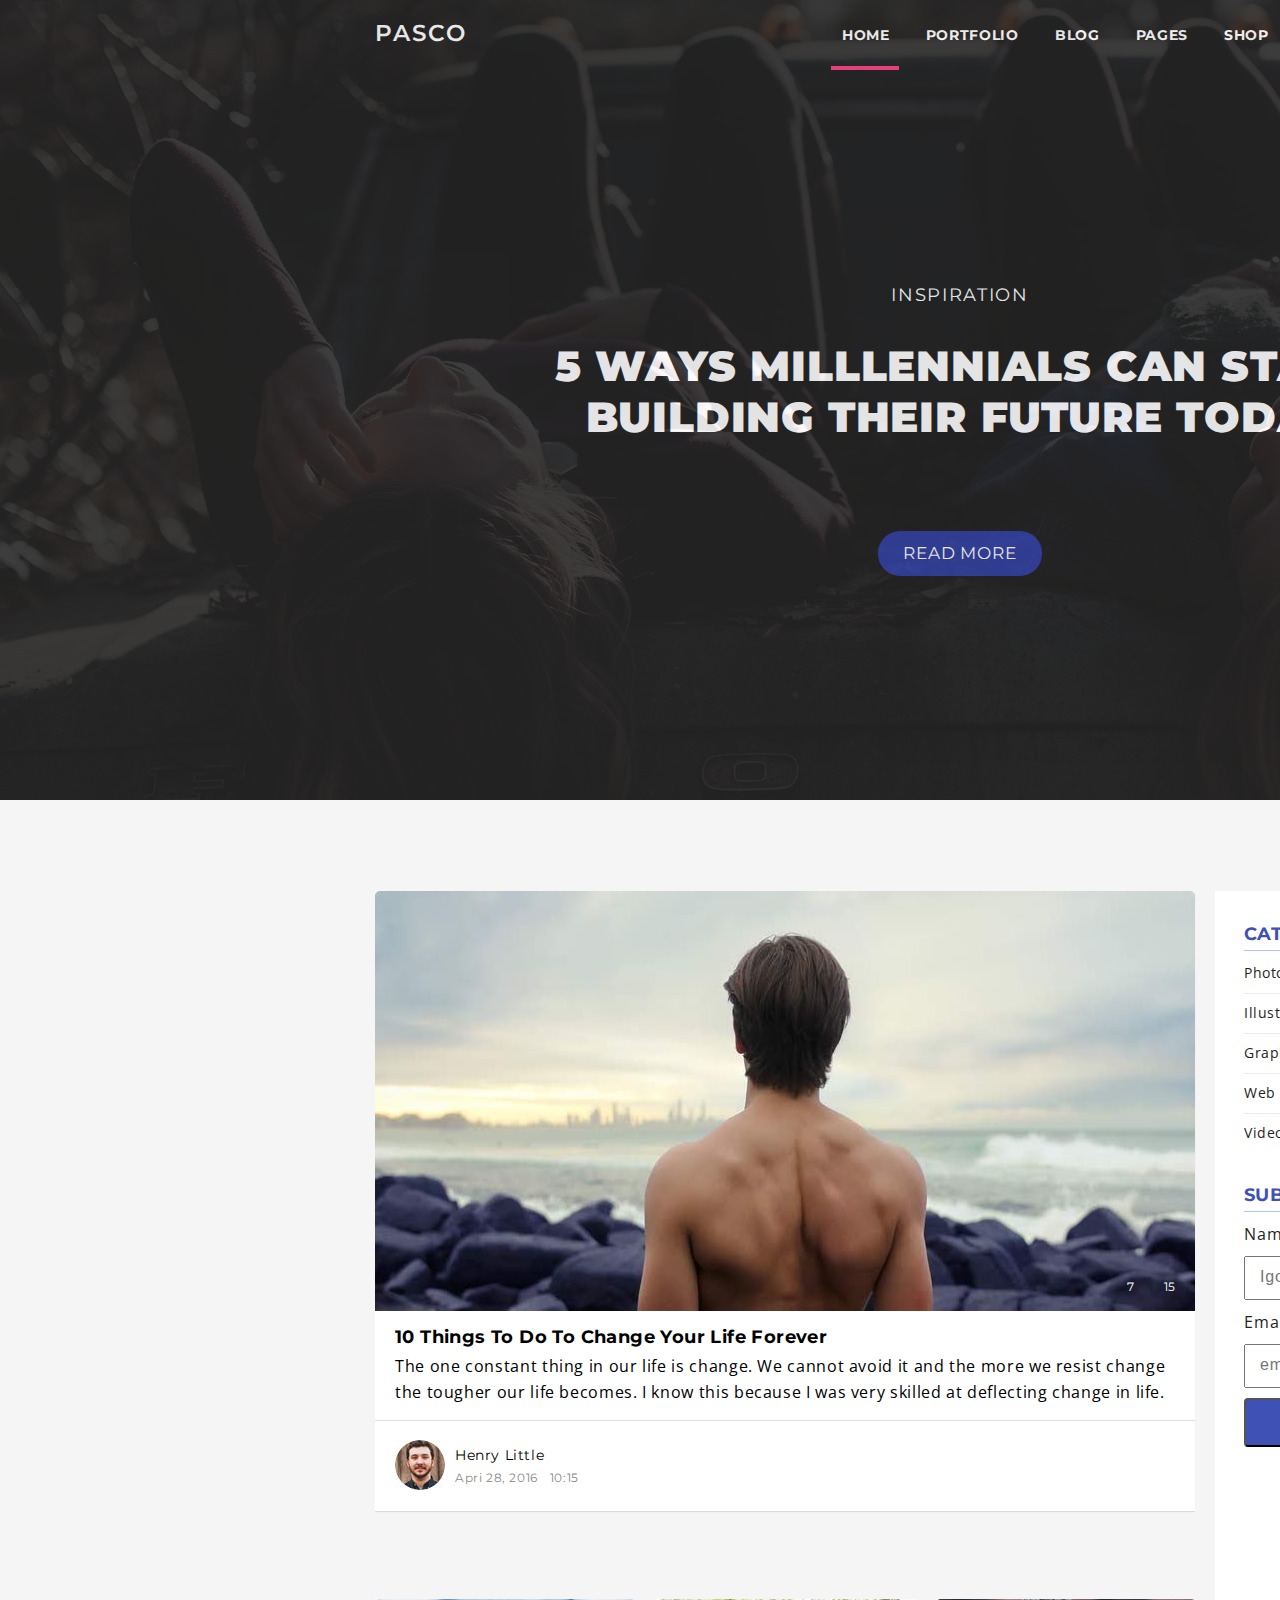
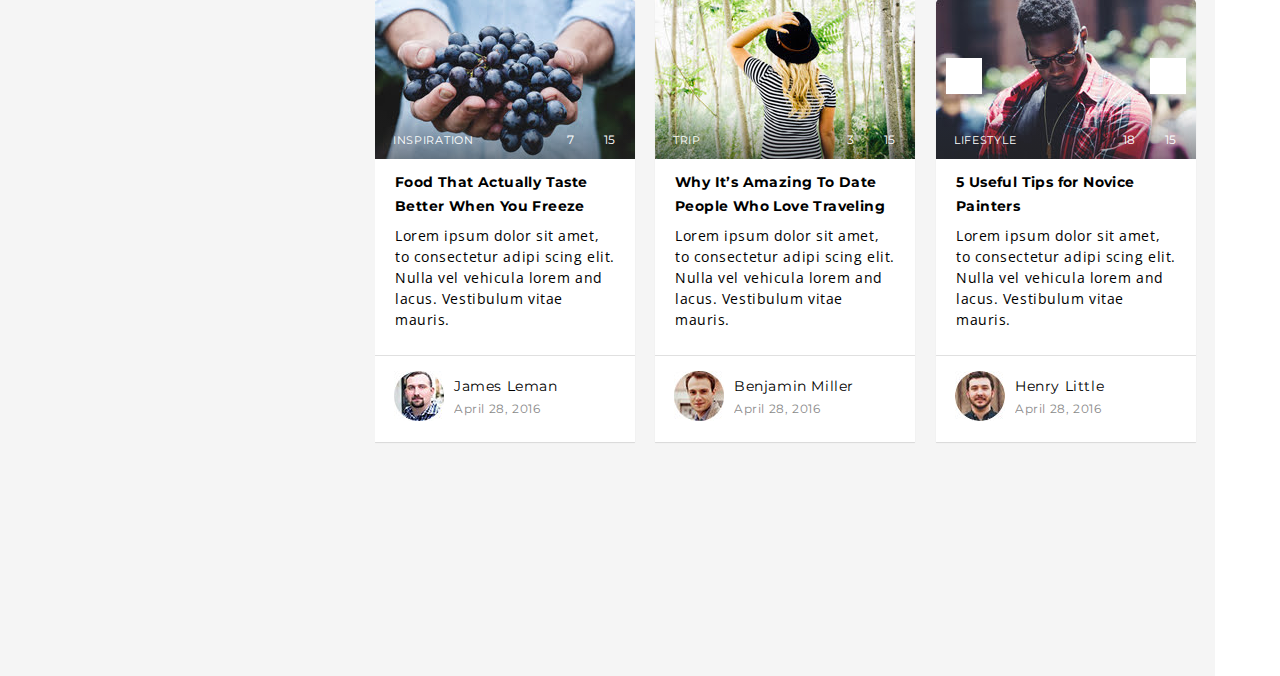
==== hw4/index.html @ 13baae3e "Finished content block and sidebar" ====
<!DOCTYPE html>
<html lang="en">
<head>
  <meta charset="utf-8">
  <title>Maket website Lectorium</title>
  <link href="https://fonts.googleapis.com/css?family=Montserrat:400,600,700,800,900|Open+Sans:400,700"
        rel="stylesheet">
  <link rel="stylesheet" href="https://use.fontawesome.com/releases/v5.5.0/css/all.css"
        integrity="sha384-B4dIYHKNBt8Bc12p+WXckhzcICo0wtJAoU8YZTY5qE0Id1GSseTk6S+L3BlXeVIU" crossorigin="anonymous">
  <link rel="stylesheet" href="reset.css">
  <link rel="stylesheet" href="style.css">
</head>
<body>
<div class="header-wrapper">
  <div class="layer">
    <div class="container">
      <header>
        <nav id="main-menu">
          <ul>
            <li class="active"><a href="#">home<i class="fas fa-angle-down"></i></a></li>
            <li><a href="#">portfolio<i class="fas fa-angle-down"></i></a></li>
            <li><a href="#">blog<i class="fas fa-angle-down"></i></a></li>
            <li><a href="#">pages<i class="fas fa-angle-down"></i></a></li>
            <li><a href="#">shop<i class="fas fa-angle-down"></i></a></li>
            <li><a href="#">components<i class="fas fa-angle-down"></i></a></li>
            <li><a href="#">features<i class="fas fa-angle-down"></i></a></li>
          </ul>
        </nav>
        <div class="logo-wrapper">
          <a href="#"><h1>pasco</h1></a>
        </div>
      </header>
      <div class="main-buner">
        <h2>inspiration</h2>
        <p>5 Ways milllennials can start building their future today</p>
        <a href="#">read more</a>
      </div>
    </div>
  </div>
</div>
<main>
  <div class="container">
    <aside class="sidebar">
      <h4 class="header-sidebar"><a href="#">categories</a></h4>
      <ul>
        <li><a href="#">Photography<span>195</span></a></li>
        <li><a href="#">Illustration<span>15</span></a></li>
        <li><a href="#">Graphic Design<span>36</span></a></li>
        <li><a href="#">Web design<span>220</span></a></li>
        <li><a href="#">Videography<span>17</span></a></li>
      </ul>
      <h4>subcribe</h4>
      <form action="#" method="POST">
        <div class="form-for-send">
          <label for="name">Name</label>
          <input id="name" type="text" value="" placeholder="Igor Ten">
        </div>
        <div class="form-for-send">
          <label for="email">Email</label>
          <input id="email" type="email" value="" placeholder="email@adress.com">
        </div>
        <div class="submit-form">
          <input type="submit" name="submit" value="subcribe">
        </div>
      </form>
    </aside>
    <div class="content">
      <section class="main-plate">
        <div class="plate">
          <figure class="plate-header">
            <img src="images/Layer_48.jpg" alt="">
            <div class="image-caption">
              <ul class="icon-list">
                <li>
                  <a href="#"><i class="far fa-comment-alt"></i>7</a>
                </li>
                <li>
                  <a href="#"><i class="far fa-heart"></i>15</a>
                </li>
              </ul>
            </div>
          </figure>
          <div class="plate-text">
            <h2>10 Things To Do To Change Your Life Forever</h2>
            <p>The one constant thing in our life is change. We cannot avoid it and the more we resist change the
              tougher
              our life becomes. I know this because I was very skilled at deflecting change in life.</p>
          </div>
          <div class="plate-footer">
            <div class="avatar">
              <img src="images/Photo.jpg" alt="Avatar">
            </div>
            <a href="#" class="more-info"><i class="fas fa-ellipsis-v"></i></a>
            <p class="name">Henry Little</p>
            <p class="info">Apri 28, 2016<span>10:15</span></p>
          </div>
        </div>
      </section>
      <section class="plate-list-section">
        <ul class="plate-list">
          <li>
            <div class="plate">
              <figure class="plate-header">
                <img src="images/Layer_53.jpg" alt="">
                <div class="layer"></div>
                <div class="image-caption">
                  <ul class="icon-list">
                    <li>
                      <a href="#"><i class="far fa-comment-alt"></i>7</a>
                    </li>
                    <li>
                      <a href="#"><i class="far fa-heart"></i>15</a>
                    </li>
                  </ul>
                  <span>inspiration</span>
                </div>
                <div class="play-button"><i class="far fa-play-circle"></i></div>
              </figure>
              <div class="plate-text">
                <h3>Food That Actually Taste
                  Better When You Freeze</h3>
                <p>Lorem ipsum dolor sit amet, to consectetur adipi scing elit. Nulla vel vehicula lorem and lacus.
                  Vestibulum vitae mauris.</p>
              </div>
              <div class="plate-footer">
                <div class="avatar">
                  <img src="images/Photo%20(1).jpg" alt="Avatar">
                </div>
                <a href="#" class="more-info"><i class="fas fa-ellipsis-v"></i></a>
                <p class="name">James Leman</p>
                <p class="info">April 28, 2016</p>
              </div>
            </div>
          </li>
          <li>
            <div class="plate">
              <figure class="plate-header">
                <img src="images/Layer_54.jpg" alt="">
                <div class="layer"></div>
                <div class="image-caption">
                  <ul class="icon-list">
                    <li>
                      <a href="#"><i class="far fa-comment-alt"></i>3</a>
                    </li>
                    <li>
                      <a href="#"><i class="far fa-heart"></i>15</a>
                    </li>
                  </ul>
                  <span>trip</span>
                </div>
              </figure>
              <div class="plate-text">
                <h3>Why It’s Amazing To Date
                  People Who Love Traveling</h3>
                <p>Lorem ipsum dolor sit amet, to consectetur adipi scing elit. Nulla vel vehicula lorem and lacus.
                  Vestibulum vitae mauris.</p>
              </div>
              <div class="plate-footer">
                <div class="avatar">
                  <img src="images/Photo%20(2).jpg" alt="Avatar">
                </div>
                <a href="#" class="more-info"><i class="fas fa-ellipsis-v"></i></a>
                <p class="name">Benjamin Miller</p>
                <p class="info">April 28, 2016</p>
              </div>
            </div>
          </li>
          <li>
            <div class="plate">
              <figure class="plate-header">
                <img src="images/Layer_55.jpg" alt="">
                <div class="layer"></div>
                <div class="image-caption">
                  <ul class="icon-list">
                    <li>
                      <a href="#"><i class="far fa-comment-alt"></i>18</a>
                    </li>
                    <li>
                      <a href="#"><i class="far fa-heart"></i>15</a>
                    </li>
                  </ul>
                  <span>lifestyle</span>
                </div>
                <div class="button left-button"><i class="fas fa-angle-left"></i></div>
                <div class="button right-button"><i class="fas fa-angle-right"></i></div>
              </figure>
              <div class="plate-text">
                <h3>5 Useful Tips for Novice
                  Painters</h3>
                <p>Lorem ipsum dolor sit amet, to consectetur adipi scing elit. Nulla vel vehicula lorem and lacus.
                  Vestibulum vitae mauris.</p>
              </div>
              <div class="plate-footer">
                <div class="avatar">
                  <img src="images/Photo.jpg" alt="Avatar">
                </div>
                <a href="#" class="more-info"><i class="fas fa-ellipsis-v"></i></a>
                <p class="name">Henry Little</p>
                <p class="info">April 28, 2016</p>
              </div>
            </div>
          </li>
        </ul>
      </section>
    </div>
  </div>
</main>
<footer>
  <div class="footer-content"></div>
</footer>
</body>
</html>
---- hw4/style.css ----
body {
  width: 1920px;
  font-family: 'Open Sans', sans-serif;
  font-size: 14px;
  background-color: #f5f5f5;
}

header {
  overflow: hidden;
}

a {
  text-decoration: none;
}

.header-wrapper {
  font-family: 'Montserrat', sans-serif;
  height: 800px;
  text-transform: uppercase;
  background-image: url("images/Layer_66.jpg");
  margin-bottom: 91px;
}

.header-wrapper .layer{
  background-color: #212121;
  opacity: 0.87;
  height: 100%;
}

.container {
  width: 1170px;
  margin: 0 auto;
}

.logo-wrapper a h1 {
  font-size: 23px;
  font-weight: 600;
  letter-spacing: 1.92px;
  color: #fff;
  margin-top: 22px;
}

#main-menu {
  float: right;
  margin-top: 28px;
}

#main-menu li {
  display: inline-block;
  margin-left: 12px;
  padding-left: 11px;
}

#main-menu a {
  color: #ffffff;
  font-family: 'Montserrat', sans-serif;
  font-weight: 700;
  letter-spacing: 0.68px;
}

#main-menu li.active,
#main-menu li:hover {
  border-bottom: 4px solid #ff4081;
  padding-bottom: 24px;
}

#main-menu li a i {
  margin-left: 9px;
}

.main-buner {
  text-transform: uppercase;
  font-family: 'Montserrat', sans-serif;
  text-align: center;
  color: #fff;
}

.main-buner h2 {
  font-size: 18px;
  font-weight: 400;
  font-variant: small-caps;
  letter-spacing: 1.7px;
  margin: 216px 0 37px;
}

.main-buner p {
  font-size: 42px;
  font-weight: 900;
  letter-spacing: 0.8px;
  width: 854px;
  padding-left: 161px;
  line-height: 51px;
}

.main-buner a {
  display: inline-block;
  color: #ffffff;
  font-size: 17px;
  letter-spacing: 0.9px;
  font-variant: small-caps;
  border-radius: 22px;
  background-color: #303f9f;
  padding: 14px 25px;
  margin-top: 88px;
}

.plate {
  background-color: #fff;
  box-shadow: 0 1px 1px rgba(0, 0, 0, 0.12);
  margin-bottom: 88px;
  border-radius: 4px 4px 0 0;
}

.content {
  margin-right: 350px;
}

.sidebar {
  float: right;
  background-color: #fff;
  width: 271px;
  height: 1317px;
  padding: 34px 30px 34px 29px;
  letter-spacing: 0.4px;
}

.sidebar h4 {
  font-family: 'Montserrat', sans-serif;
  font-size: 18.1px;
  font-weight: 700;
  letter-spacing: 0.35px;
  text-transform: uppercase;
  padding-bottom: 7px;
  color: #3f51b5;
  border-bottom: 1px solid #aec3ff;
}

.sidebar .header-sidebar a {
  color: #3f51b5;
}

.sidebar ul {
  margin-top: 3px;
  margin-bottom: 33px;
}

.sidebar span {
  font-weight: 700;
  line-height: 40px;
  letter-spacing: 0.56px;
  float: right;
}

.sidebar a {
  color: #000;
}

.sidebar li {
  opacity: 0.87;
  letter-spacing: 0.56px;
  line-height: 40px;
  overflow: hidden;
  border-bottom: 1px solid #ebeae9;
  margin-top: -1px;
}

.sidebar li:last-child{
  border-bottom: none;
}

.form-for-send label {
  display: block;
  font-size: 16px;
  letter-spacing: 0.8px;
  opacity: 0.87;
  margin: 14px 0;
}

.form-for-send input {
  font-size: 16px;
  letter-spacing: 0.8px;
  padding: 10px 86px 12px 14px;
}

.submit-form input {
  font-family: 'Montserrat', sans-serif;
  text-transform: uppercase;
  font-size: 16px;
  letter-spacing: 1.2px;
  background-color: #3f51b5;
  padding: 13px 84px 13px 89px;
  margin-top: 10px;
  border-radius: 4px;
  color: #fff;
}

main .container {
  overflow: hidden;
}

.plate-header {
  position: relative;
}
.plate-list .plate-header {
  height: 160px;
}

.plate-header .layer{
  opacity: 0.45;
  position: absolute;
  top: 0;
  left: 0;
  width: 100%;
  height: 100%;
  background: -moz-linear-gradient(top, rgba(33,33,33,0) 45%, rgba(33,33,33,0) 52%, rgba(33,33,33,0) 70%, rgba(33,33,33,1) 100%);
  background: -webkit-linear-gradient(top, rgba(33,33,33,0) 45%,rgba(33,33,33,0) 52%,rgba(33,33,33,0) 70%,rgba(33,33,33,1) 100%);
  background: linear-gradient(to bottom, rgba(33,33,33,0) 45%,rgba(33,33,33,0) 52%,rgba(33,33,33,0) 70%,rgba(33,33,33,1) 100%);
  filter: progid:DXImageTransform.Microsoft.gradient( startColorstr='#00212121', endColorstr='#212121',GradientType=0 );
}

.plate-header img {
  width: 100%;
  height: auto;
}

.plate-text {
  padding: 15px 20px;
  border-bottom: 1px solid #e0e0e0;
}

.plate-text h2 {
  font-family: 'Montserrat', sans-serif;
  font-size: 18px;
  font-weight: 700;
  letter-spacing: 0.4px;
  margin-bottom: 7px;
}

.plate-text p {
  font-size: 16px;
  line-height: 26px;
  letter-spacing: 0.64px;
}

.plate-footer {
  font-family: 'Montserrat', sans-serif;
  overflow: hidden;
  padding: 19px 20px 21px;
}

.plate-footer .avatar {
  width: 50px;
  height: 50px;
  border-radius: 50%;
  float: left;
  padding-right: 10px;
}

.plate-footer .name {
  font-size: 14px;
  letter-spacing: 0.6px;
  margin-bottom: 10px;
  margin-top: 8px;
}

.plate-footer .info {
  font-size: 12px;
  letter-spacing: 0.6px;
  color: #212121;
  opacity: 0.54;
}

.plate-footer span {
  margin-left: 12px;
}

.plate-footer .more-info {
  float: right;
  font-size: 18px;
  margin-top: 15px;
  color: #212121;
}

.plate-list .plate-footer .more-info {
  margin-top: 25px;
}
.plate-list {
  margin: 0 -8px;
}

.plate-list > li{
  display: inline-block;
  width: 260px;
  margin: 0 8px;
}
.plate-list li:last-child {
  margin-left: 9px;
  margin-right: 7px;
}

.plate-text h3 {
  font-family: 'Montserrat', sans-serif;
  font-size: 14px;
  font-weight: 700;
  letter-spacing: 0.4px;
  line-height: 24px;
  margin-bottom: 7px;
}

.plate-list .plate-text p {
  font-size: 14px;
  line-height: 21px;
  letter-spacing: 0.56px;
}

.plate-list .plate-text {
  padding-top: 11px;
  padding-bottom: 25px;
}

.plate-list .plate-footer {
  padding: 15px 19px 21px;
}

.play-button {
  top: 50%;
  left: 50%;
  position: absolute;
  color: #fff;
  font-size: 42px;
  font-weight: 400;
  margin: -21px -21px;
}

.plate-header .button {
  position: absolute;
  width: 36px;
  height: 36px;
  font-size: 19px;
  text-align: center;
  line-height: 36px;
  color: #3f51b5;
  background-color: #fff;
  cursor: pointer;
}

.plate-header .left-button {
  top: 59px;
  left: 10px;
}

.plate-header .right-button {
  top: 59px;
  right: 10px;
}

.plate-header .image-caption {
  position: absolute;
  bottom: 0;
  left: 0;
  width: 100%;
}
.plate-header .image-caption a{
  color: #fff;
}

.plate-header .image-caption li {
  display: inline-block;
  margin-left: 19px;
}

.plate-header .icon-list {
  float: right;
  margin-bottom: 20px;
  margin-right: 20px;
}

.plate-header .icon-list a {
  font-size: 12px;
  font-family: 'Montserrat', sans-serif;
}

.plate-header .icon-list a i {
  font-size: 14px;
  margin-right: 7px;
}

.plate-list .plate-header .icon-list {
  margin-bottom: 13px;
  margin-right: 13px;
}

.plate-header .image-caption span {
  text-transform: uppercase;
  font-family: 'Montserrat', sans-serif;
  font-size: 11px;
  letter-spacing: 0.7px;
  color: #fff;
  margin-left: 18px;

}
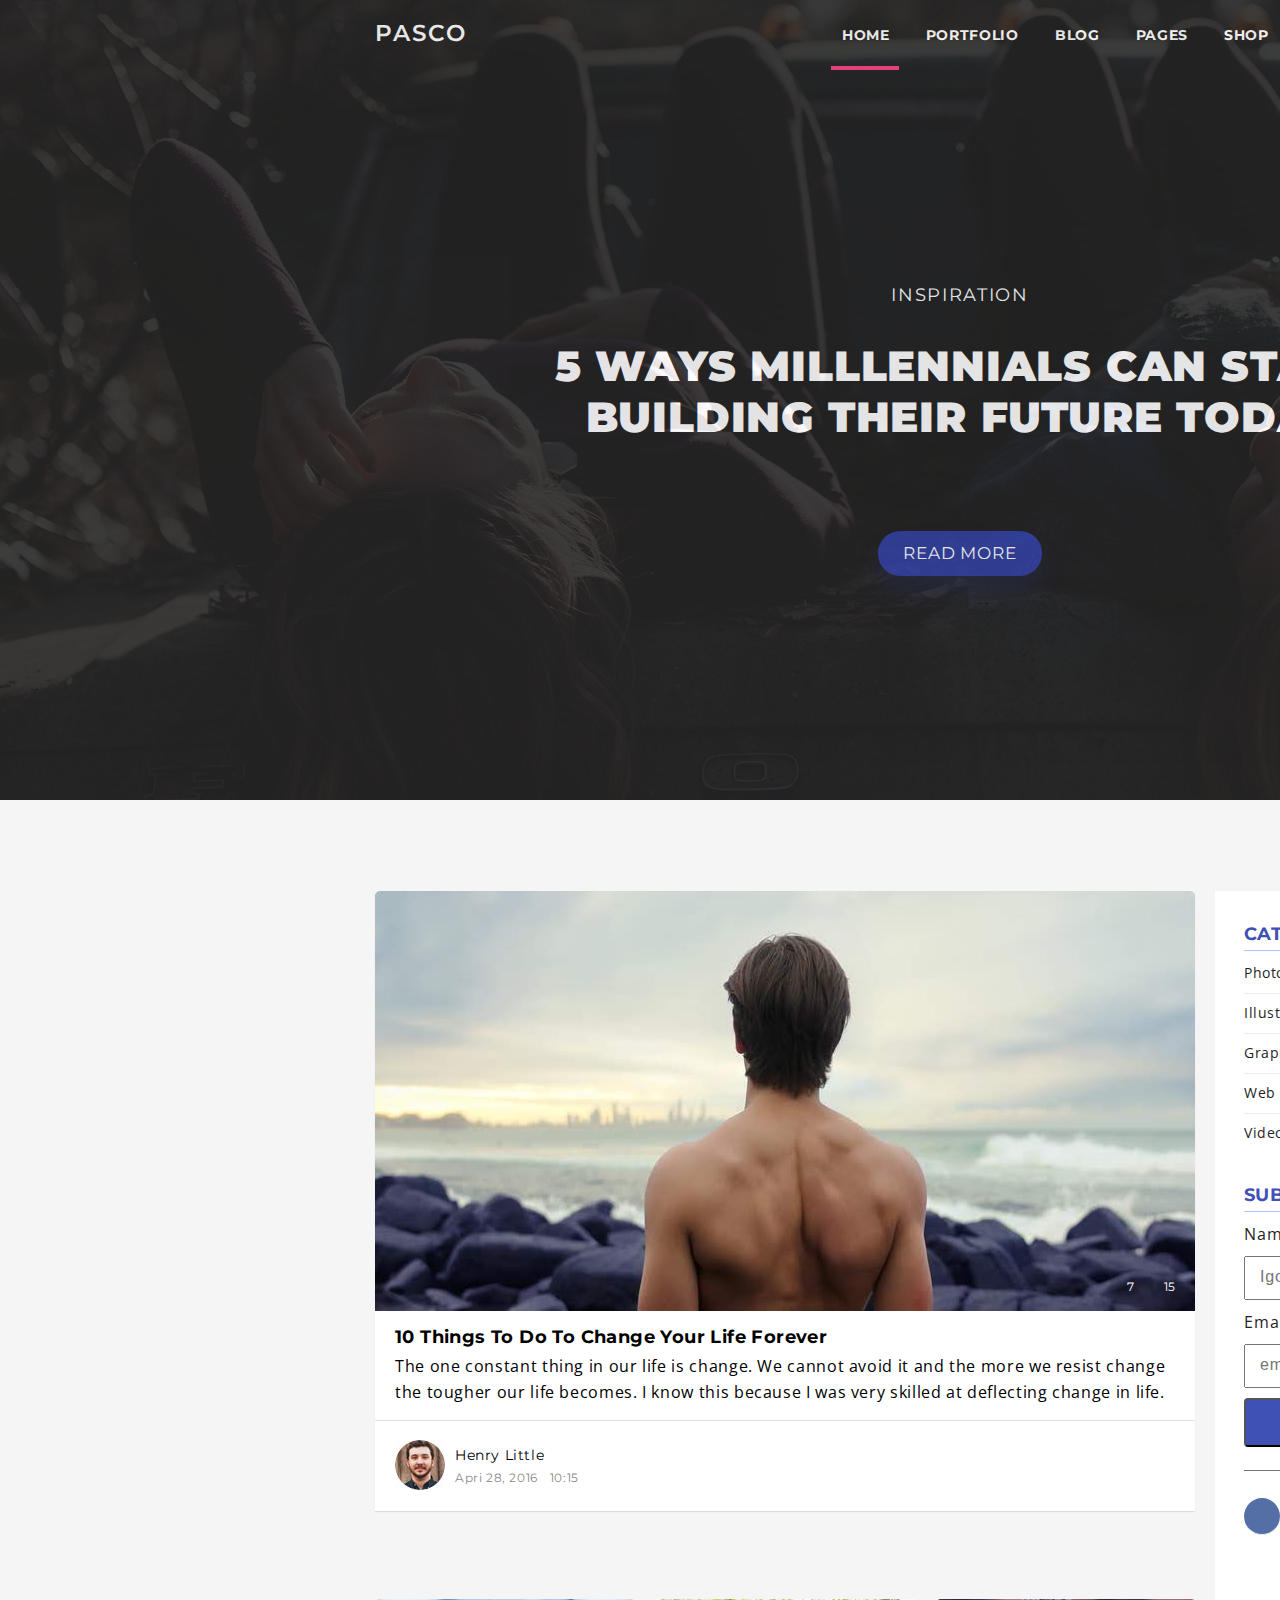
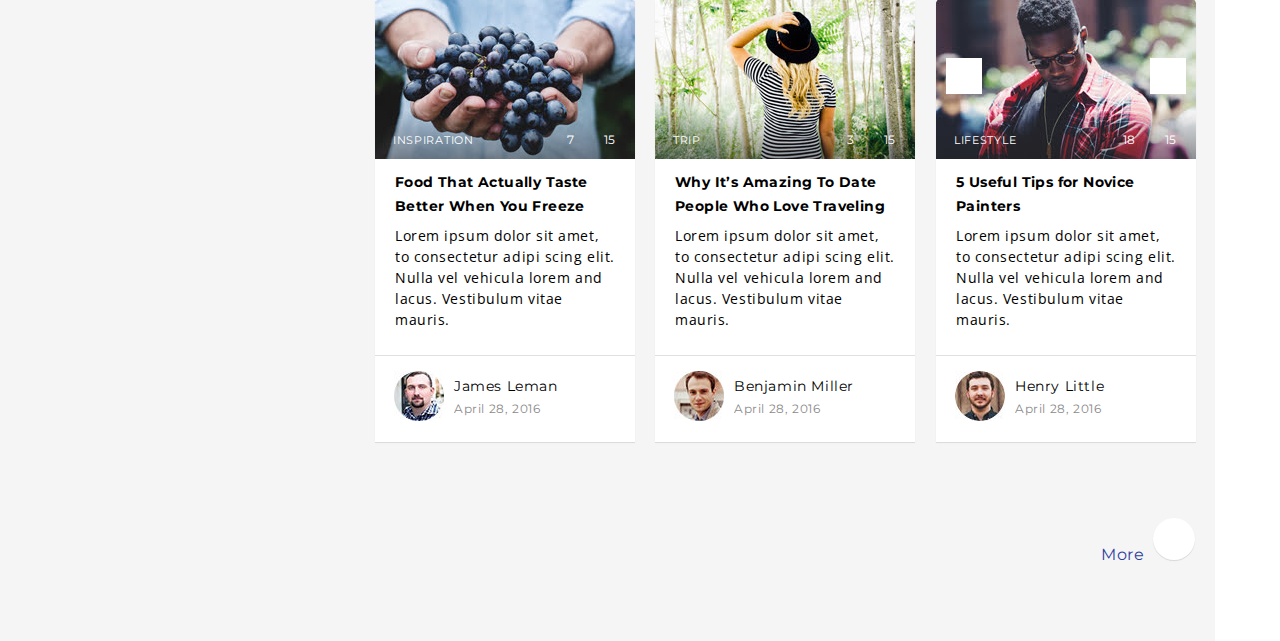
==== commit 03b034c8: "Fixed and completed main-menu and sidebar" ====
--- a/hw4/index.html
+++ b/hw4/index.html
@@ -14,7 +14,7 @@
 <div class="header-wrapper">
   <div class="layer">
     <div class="container">
-      <header>
+      <header class="clearfix">
         <nav id="main-menu">
           <ul>
             <li class="active"><a href="#">home<i class="fas fa-angle-down"></i></a></li>
@@ -31,9 +31,9 @@
         </div>
       </header>
       <div class="main-buner">
-        <h2>inspiration</h2>
-        <p>5 Ways milllennials can start building their future today</p>
-        <a href="#">read more</a>
+        <p>inspiration</p>
+        <h2>5 Ways milllennials can start building their future today</h2>
+        <a class="send-button" href="#">read more</a>
       </div>
     </div>
   </div>
@@ -42,14 +42,14 @@
   <div class="container">
     <aside class="sidebar">
       <h4 class="header-sidebar"><a href="#">categories</a></h4>
-      <ul>
+      <ul class="category-list">
         <li><a href="#">Photography<span>195</span></a></li>
         <li><a href="#">Illustration<span>15</span></a></li>
         <li><a href="#">Graphic Design<span>36</span></a></li>
         <li><a href="#">Web design<span>220</span></a></li>
         <li><a href="#">Videography<span>17</span></a></li>
       </ul>
-      <h4>subcribe</h4>
+      <h4>subscribe</h4>
       <form action="#" method="POST">
         <div class="form-for-send">
           <label for="name">Name</label>
@@ -60,12 +60,23 @@
           <input id="email" type="email" value="" placeholder="email@adress.com">
         </div>
         <div class="submit-form">
-          <input type="submit" name="submit" value="subcribe">
+          <input type="submit" name="submit" value="subscribe">
+          <div class="underline-submit"><span>or</span></div>
         </div>
       </form>
+      <div class="social-network">
+        <ul>
+          <li class="facebook"><a href="#"><i class="fab fa-facebook-f"></i></a></li>
+          <li class="twitter"><a href="#"><i class="fab fa-twitter"></i></a></li>
+          <li class="vk"><a href="#"><i class="fab fa-vk"></i></a></li>
+          <li class="pinterest"><a href="#"><i class="fab fa-pinterest-p"></i></a></li>
+          <li class="tumblr"><a href="#"><i class="fab fa-tumblr"></i></a></li>
+          <li class="dribbble"><a href="#"><i class="fab fa-dribbble"></i></a></li>
+        </ul>
+      </div>
     </aside>
     <div class="content">
-      <section class="main-plate">
+      <article class="main-plate">
         <div class="plate">
           <figure class="plate-header">
             <img src="images/Layer_48.jpg" alt="">
@@ -86,7 +97,7 @@
               tougher
               our life becomes. I know this because I was very skilled at deflecting change in life.</p>
           </div>
-          <div class="plate-footer">
+          <div class="plate-footer clearfix">
             <div class="avatar">
               <img src="images/Photo.jpg" alt="Avatar">
             </div>
@@ -95,8 +106,8 @@
             <p class="info">Apri 28, 2016<span>10:15</span></p>
           </div>
         </div>
-      </section>
-      <section class="plate-list-section">
+      </article>
+      <article class="plate-list-section">
         <ul class="plate-list">
           <li>
             <div class="plate">
@@ -122,7 +133,7 @@
                 <p>Lorem ipsum dolor sit amet, to consectetur adipi scing elit. Nulla vel vehicula lorem and lacus.
                   Vestibulum vitae mauris.</p>
               </div>
-              <div class="plate-footer">
+              <div class="plate-footer clearfix">
                 <div class="avatar">
                   <img src="images/Photo%20(1).jpg" alt="Avatar">
                 </div>
@@ -155,7 +166,7 @@
                 <p>Lorem ipsum dolor sit amet, to consectetur adipi scing elit. Nulla vel vehicula lorem and lacus.
                   Vestibulum vitae mauris.</p>
               </div>
-              <div class="plate-footer">
+              <div class="plate-footer clearfix">
                 <div class="avatar">
                   <img src="images/Photo%20(2).jpg" alt="Avatar">
                 </div>
@@ -190,7 +201,7 @@
                 <p>Lorem ipsum dolor sit amet, to consectetur adipi scing elit. Nulla vel vehicula lorem and lacus.
                   Vestibulum vitae mauris.</p>
               </div>
-              <div class="plate-footer">
+              <div class="plate-footer clearfix">
                 <div class="avatar">
                   <img src="images/Photo.jpg" alt="Avatar">
                 </div>
@@ -201,7 +212,10 @@
             </div>
           </li>
         </ul>
-      </section>
+      </article>
+      <div class="more-button">
+        <a href="#">More<span class="icon"><i class="fas fa-arrow-right"></i></span></a>
+      </div>
     </div>
   </div>
 </main>
--- a/hw4/style.css
+++ b/hw4/style.css
@@ -5,7 +5,7 @@
   background-color: #f5f5f5;
 }
 
-header {
+.clearfix {
   overflow: hidden;
 }
 
@@ -13,11 +13,13 @@
   text-decoration: none;
 }
 
+                          /*Header*/
+
 .header-wrapper {
   font-family: 'Montserrat', sans-serif;
   height: 800px;
   text-transform: uppercase;
-  background-image: url("images/Layer_66.jpg");
+  background-image: url("images/bc2.jpg");
   margin-bottom: 91px;
 }
 
@@ -30,6 +32,7 @@
 .container {
   width: 1170px;
   margin: 0 auto;
+  position: relative;
 }
 
 .logo-wrapper a h1 {
@@ -75,7 +78,7 @@
   color: #fff;
 }
 
-.main-buner h2 {
+.main-buner p {
   font-size: 18px;
   font-weight: 400;
   font-variant: small-caps;
@@ -83,7 +86,7 @@
   margin: 216px 0 37px;
 }
 
-.main-buner p {
+.main-buner h2 {
   font-size: 42px;
   font-weight: 900;
   letter-spacing: 0.8px;
@@ -92,7 +95,7 @@
   line-height: 51px;
 }
 
-.main-buner a {
+.main-buner .send-button {
   display: inline-block;
   color: #ffffff;
   font-size: 17px;
@@ -102,12 +105,14 @@
   background-color: #303f9f;
   padding: 14px 25px;
   margin-top: 88px;
-}
+  box-shadow: 0 17px 24px rgba(48, 63, 159, 0.2);
+}
+                                                  /*End header*/
+                                                    /*Main*/
 
 .plate {
   background-color: #fff;
   box-shadow: 0 1px 1px rgba(0, 0, 0, 0.12);
-  margin-bottom: 88px;
   border-radius: 4px 4px 0 0;
 }
 
@@ -115,92 +120,18 @@
   margin-right: 350px;
 }
 
-.sidebar {
-  float: right;
-  background-color: #fff;
-  width: 271px;
-  height: 1317px;
-  padding: 34px 30px 34px 29px;
-  letter-spacing: 0.4px;
-}
-
-.sidebar h4 {
-  font-family: 'Montserrat', sans-serif;
-  font-size: 18.1px;
-  font-weight: 700;
-  letter-spacing: 0.35px;
-  text-transform: uppercase;
-  padding-bottom: 7px;
-  color: #3f51b5;
-  border-bottom: 1px solid #aec3ff;
-}
-
-.sidebar .header-sidebar a {
-  color: #3f51b5;
-}
-
-.sidebar ul {
-  margin-top: 3px;
-  margin-bottom: 33px;
-}
-
-.sidebar span {
-  font-weight: 700;
-  line-height: 40px;
-  letter-spacing: 0.56px;
-  float: right;
-}
-
-.sidebar a {
-  color: #000;
-}
-
-.sidebar li {
-  opacity: 0.87;
-  letter-spacing: 0.56px;
-  line-height: 40px;
-  overflow: hidden;
-  border-bottom: 1px solid #ebeae9;
-  margin-top: -1px;
-}
-
-.sidebar li:last-child{
-  border-bottom: none;
-}
-
-.form-for-send label {
-  display: block;
-  font-size: 16px;
-  letter-spacing: 0.8px;
-  opacity: 0.87;
-  margin: 14px 0;
-}
-
-.form-for-send input {
-  font-size: 16px;
-  letter-spacing: 0.8px;
-  padding: 10px 86px 12px 14px;
-}
-
-.submit-form input {
-  font-family: 'Montserrat', sans-serif;
-  text-transform: uppercase;
-  font-size: 16px;
-  letter-spacing: 1.2px;
-  background-color: #3f51b5;
-  padding: 13px 84px 13px 89px;
-  margin-top: 10px;
-  border-radius: 4px;
-  color: #fff;
-}
-
-main .container {
-  overflow: hidden;
+.main-plate {
+  margin-bottom: 88px;
 }
 
 .plate-header {
   position: relative;
 }
+
+.plate-list-section {
+  margin-bottom: 74px;
+}
+
 .plate-list .plate-header {
   height: 160px;
 }
@@ -244,7 +175,6 @@
 
 .plate-footer {
   font-family: 'Montserrat', sans-serif;
-  overflow: hidden;
   padding: 19px 20px 21px;
 }
 
@@ -397,5 +327,184 @@
   letter-spacing: 0.7px;
   color: #fff;
   margin-left: 18px;
-
-}
+}
+
+.content .more-button {
+  text-align: right;
+}
+
+.content .more-button a {
+  color: #303f9f;
+  font-family: 'Montserrat', sans-serif;
+  font-size: 16px;
+  line-height: 36px;
+  letter-spacing: 0.8px;
+}
+
+.content .more-button .icon {
+  display: inline-block;
+  text-align: center;
+  line-height: 43px;
+  background-color: #fff;
+  box-shadow: 0 1px 1px rgba(0, 0, 0, 0.12);
+  border-radius: 50%;
+  width: 42px;
+  height: 42px;
+  margin-left: 8px;
+}
+                                                   /*End main-menu*/
+                                                   /*Sidebar*/
+.sidebar {
+  float: right;
+  background-color: #fff;
+  width: 271px;
+  position: absolute;
+  top: 0;
+  right: 0;
+  height: 100%;
+  padding: 34px 30px 34px 29px;
+  letter-spacing: 0.4px;
+}
+
+.sidebar h4 {
+  font-family: 'Montserrat', sans-serif;
+  font-size: 18.1px;
+  font-weight: 700;
+  letter-spacing: 0.35px;
+  text-transform: uppercase;
+  padding-bottom: 7px;
+  color: #3f51b5;
+  border-bottom: 1px solid #aec3ff;
+}
+
+.sidebar .header-sidebar a {
+  color: #3f51b5;
+}
+
+.sidebar ul {
+  margin-top: 3px;
+  margin-bottom: 33px;
+}
+
+.sidebar .category-list span {
+  font-weight: 700;
+  line-height: 40px;
+  letter-spacing: 0.56px;
+  float: right;
+}
+
+.sidebar a {
+  color: #000;
+}
+
+.sidebar li {
+  opacity: 0.87;
+  letter-spacing: 0.56px;
+  line-height: 40px;
+  overflow: auto;
+  border-bottom: 1px solid #ebeae9;
+  margin-top: -1px;
+}
+
+.sidebar li:last-child{
+  border-bottom: none;
+}
+
+.form-for-send label {
+  display: block;
+  font-size: 16px;
+  letter-spacing: 0.8px;
+  opacity: 0.87;
+  margin: 14px 0;
+}
+
+.form-for-send input {
+  font-size: 16px;
+  letter-spacing: 0.8px;
+  padding: 10px 86px 12px 14px;
+}
+
+.submit-form input {
+  font-family: 'Montserrat', sans-serif;
+  text-transform: uppercase;
+  font-size: 16px;
+  letter-spacing: 1.2px;
+  background-color: #3f51b5;
+  padding: 13px 75px 13px 89px;
+  margin-top: 10px;
+  border-radius: 4px;
+  color: #fff;
+}
+
+.submit-form .underline-submit {
+  border-bottom: 1px solid #757575;
+  padding-top: 23px;
+  position: relative;
+}
+
+.submit-form .underline-submit span {
+  position: absolute;
+  top: 12px;
+  right: 122px;
+  font-size: 16px;
+  letter-spacing: 0.8px;
+  background-color: #fff;
+  padding: 2px 4px;
+}
+
+.sidebar .social-network ul {
+  margin-top: 28px;
+}
+
+.sidebar .social-network li {
+  display: inline-block;
+  border-radius: 50%;
+  width: 36px;
+  height: 36px;
+  margin-right: 6px;
+  text-align: center;
+  line-height: 35px;
+}
+
+.sidebar .social-network .facebook {
+  background-color: #3b5999;
+}
+
+.sidebar .social-network .twitter {
+  background-color: #55acee;
+}
+
+.sidebar .social-network .vk {
+  background-color: #4c75a3;
+}
+
+.sidebar .social-network .pinterest {
+  background-color: #ff2e56;
+}
+
+
+.sidebar .social-network .tumblr {
+  background-color: #34465d;
+}
+
+.sidebar .social-network .dribbble {
+  background-color: #ea4c89;
+}
+
+.sidebar .social-network li:last-child {
+  margin-right: 0;
+}
+
+.sidebar .social-network li a {
+  color: #fff;
+  display: block;
+  height: 100%;
+}
+
+.sidebar .social-network li a i {
+  font-size: 16px;
+}
+                                          /*End sidebar*/
+                                            /*Fotter*/
+
+
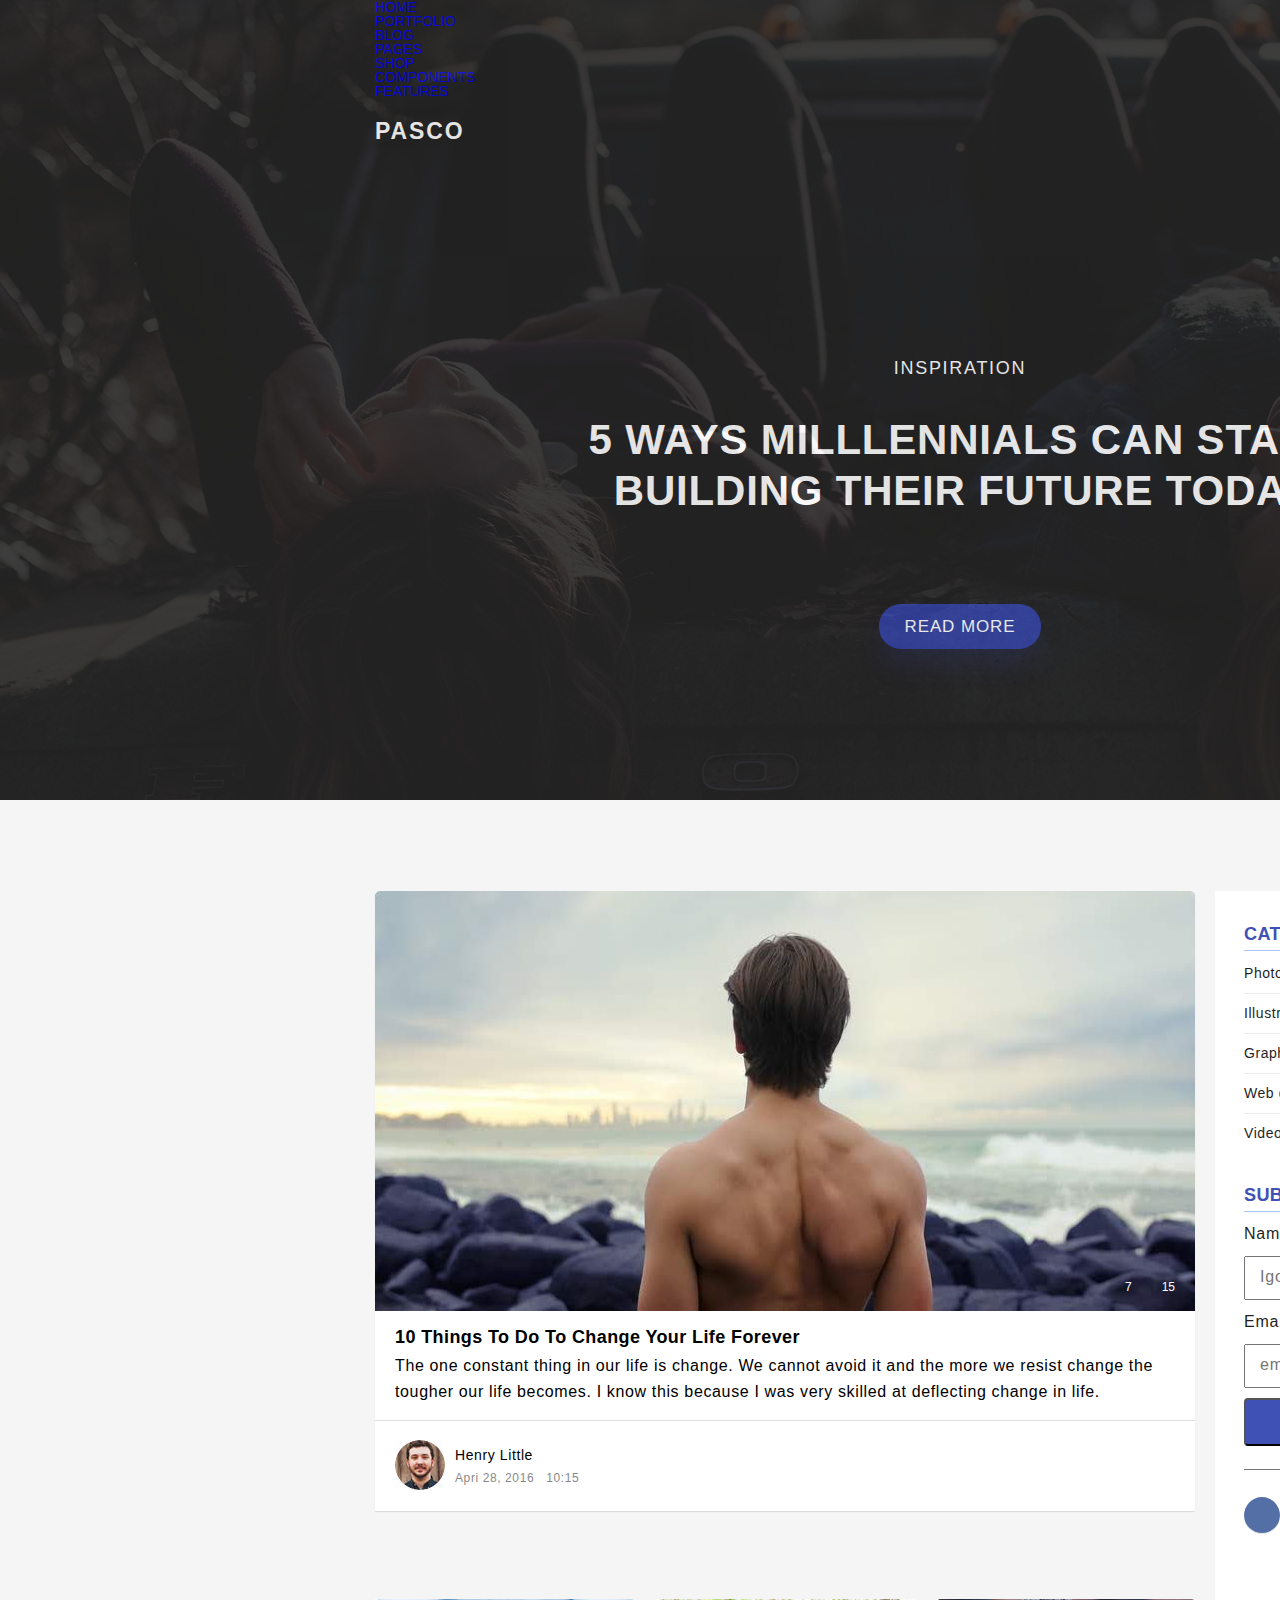
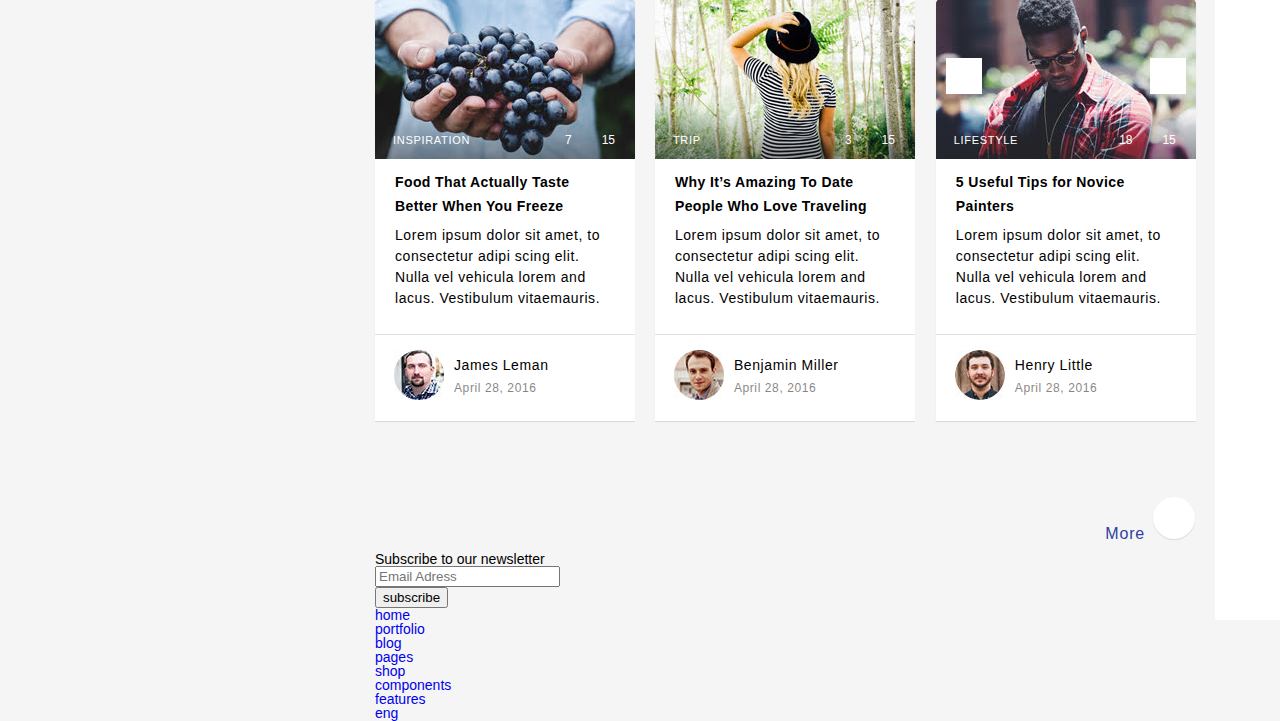
==== commit 178ee0de: "Fixed coments for maket" ====
--- a/hw4/index.html
+++ b/hw4/index.html
@@ -3,19 +3,18 @@
 <head>
   <meta charset="utf-8">
   <title>Maket website Lectorium</title>
-  <link href="https://fonts.googleapis.com/css?family=Montserrat:400,600,700,800,900|Open+Sans:400,700"
-        rel="stylesheet">
   <link rel="stylesheet" href="https://use.fontawesome.com/releases/v5.5.0/css/all.css"
         integrity="sha384-B4dIYHKNBt8Bc12p+WXckhzcICo0wtJAoU8YZTY5qE0Id1GSseTk6S+L3BlXeVIU" crossorigin="anonymous">
   <link rel="stylesheet" href="reset.css">
   <link rel="stylesheet" href="style.css">
 </head>
 <body>
+<!--header start-->
 <div class="header-wrapper">
   <div class="layer">
     <div class="container">
       <header class="clearfix">
-        <nav id="main-menu">
+        <nav class="main-menu">
           <ul>
             <li class="active"><a href="#">home<i class="fas fa-angle-down"></i></a></li>
             <li><a href="#">portfolio<i class="fas fa-angle-down"></i></a></li>
@@ -33,11 +32,13 @@
       <div class="main-buner">
         <p>inspiration</p>
         <h2>5 Ways milllennials can start building their future today</h2>
-        <a class="send-button" href="#">read more</a>
+        <a class="send-button button" href="#">read more</a>
       </div>
     </div>
   </div>
 </div>
+<!--header end-->
+<!--main-content start-->
 <main>
   <div class="container">
     <aside class="sidebar">
@@ -94,8 +95,7 @@
           <div class="plate-text">
             <h2>10 Things To Do To Change Your Life Forever</h2>
             <p>The one constant thing in our life is change. We cannot avoid it and the more we resist change the
-              tougher
-              our life becomes. I know this because I was very skilled at deflecting change in life.</p>
+              tougher our life becomes. I know this because I was very skilled at deflecting change in life.</p>
           </div>
           <div class="plate-footer clearfix">
             <div class="avatar">
@@ -128,10 +128,9 @@
                 <div class="play-button"><i class="far fa-play-circle"></i></div>
               </figure>
               <div class="plate-text">
-                <h3>Food That Actually Taste
-                  Better When You Freeze</h3>
+                <h3>Food That Actually Taste Better When You Freeze</h3>
                 <p>Lorem ipsum dolor sit amet, to consectetur adipi scing elit. Nulla vel vehicula lorem and lacus.
-                  Vestibulum vitae mauris.</p>
+                  Vestibulum vitae<span class="gradient">mauris.</span></p>
               </div>
               <div class="plate-footer clearfix">
                 <div class="avatar">
@@ -161,10 +160,9 @@
                 </div>
               </figure>
               <div class="plate-text">
-                <h3>Why It’s Amazing To Date
-                  People Who Love Traveling</h3>
+                <h3>Why It’s Amazing To Date People Who Love Traveling</h3>
                 <p>Lorem ipsum dolor sit amet, to consectetur adipi scing elit. Nulla vel vehicula lorem and lacus.
-                  Vestibulum vitae mauris.</p>
+                  Vestibulum vitae<span class="gradient">mauris.</span></p>
               </div>
               <div class="plate-footer clearfix">
                 <div class="avatar">
@@ -196,10 +194,9 @@
                 <div class="button right-button"><i class="fas fa-angle-right"></i></div>
               </figure>
               <div class="plate-text">
-                <h3>5 Useful Tips for Novice
-                  Painters</h3>
+                <h3>5 Useful Tips for Novice Painters</h3>
                 <p>Lorem ipsum dolor sit amet, to consectetur adipi scing elit. Nulla vel vehicula lorem and lacus.
-                  Vestibulum vitae mauris.</p>
+                  Vestibulum vitae<span class="gradient">mauris.</span></p>
               </div>
               <div class="plate-footer clearfix">
                 <div class="avatar">
@@ -219,8 +216,42 @@
     </div>
   </div>
 </main>
+<!--main-content end-->
+<!--footer-content start-->
 <footer>
-  <div class="footer-content"></div>
+  <div class="footer-content">
+    <div class="footer-images"></div>
+    <div class="footer-form">
+      <div class="container">
+        <p>Subscribe to our newsletter</p>
+        <form action="#" method="post">
+          <ul>
+            <li><input id="email-adress" type="email" placeholder="Email Adress"></li>
+            <li><input id="subscribe-button" type="submit" class="button" value="subscribe"></li>
+          </ul>
+        </form>
+      </div>
+    </div>
+    <div class="footer-menu">
+      <div class="container">
+        <nav class="main-menu">
+          <ul>
+            <li><a href="#">home</a></li>
+            <li><a href="#">portfolio</a></li>
+            <li><a href="#">blog</a></li>
+            <li><a href="#">pages</a></li>
+            <li><a href="#">shop</a></li>
+            <li><a href="#">components</a></li>
+            <li><a href="#">features</a></li>
+          </ul>
+        </nav>
+        <span class="languages">
+        <a href="#"><i class="fas fa-globe"></i>eng<i class="fas fa-angle-down"></i></a>
+        </span>
+      </div>
+    </div>
+  </div>
 </footer>
+<!--footer-content end-->
 </body>
 </html>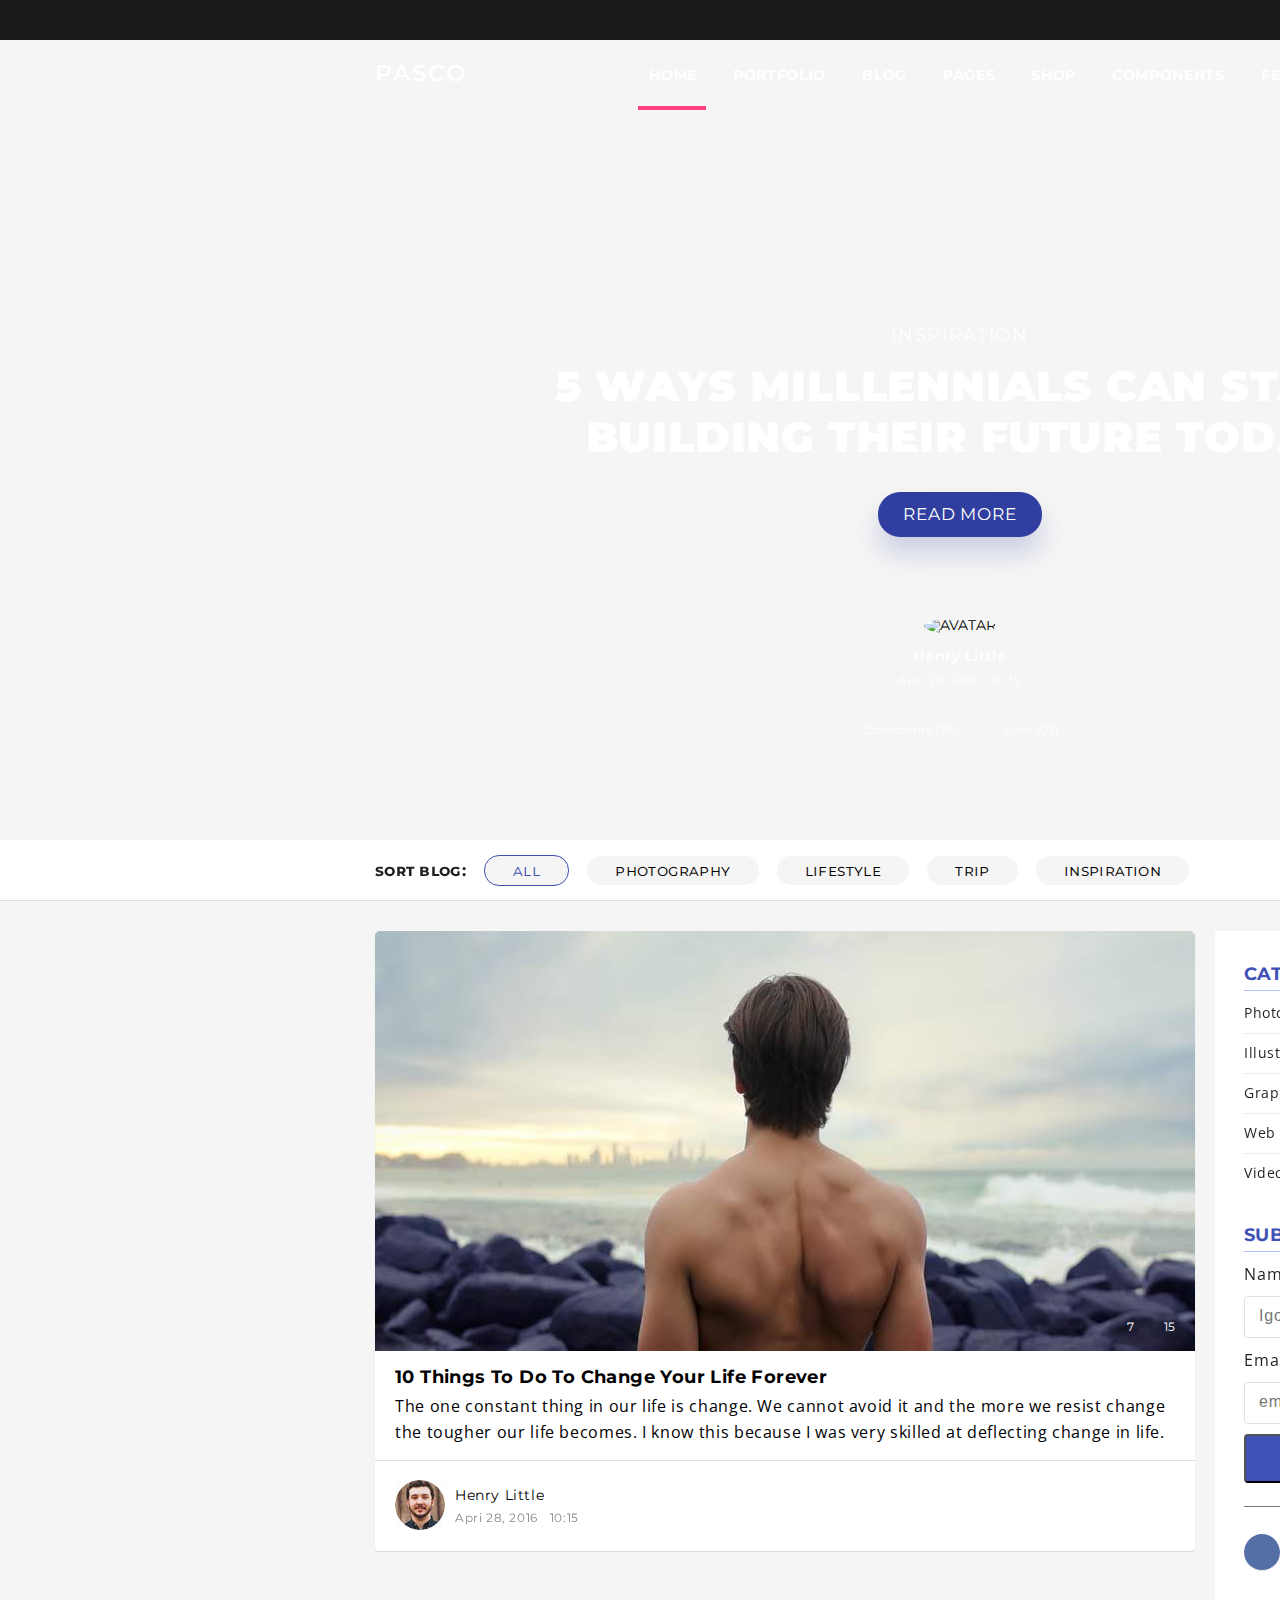
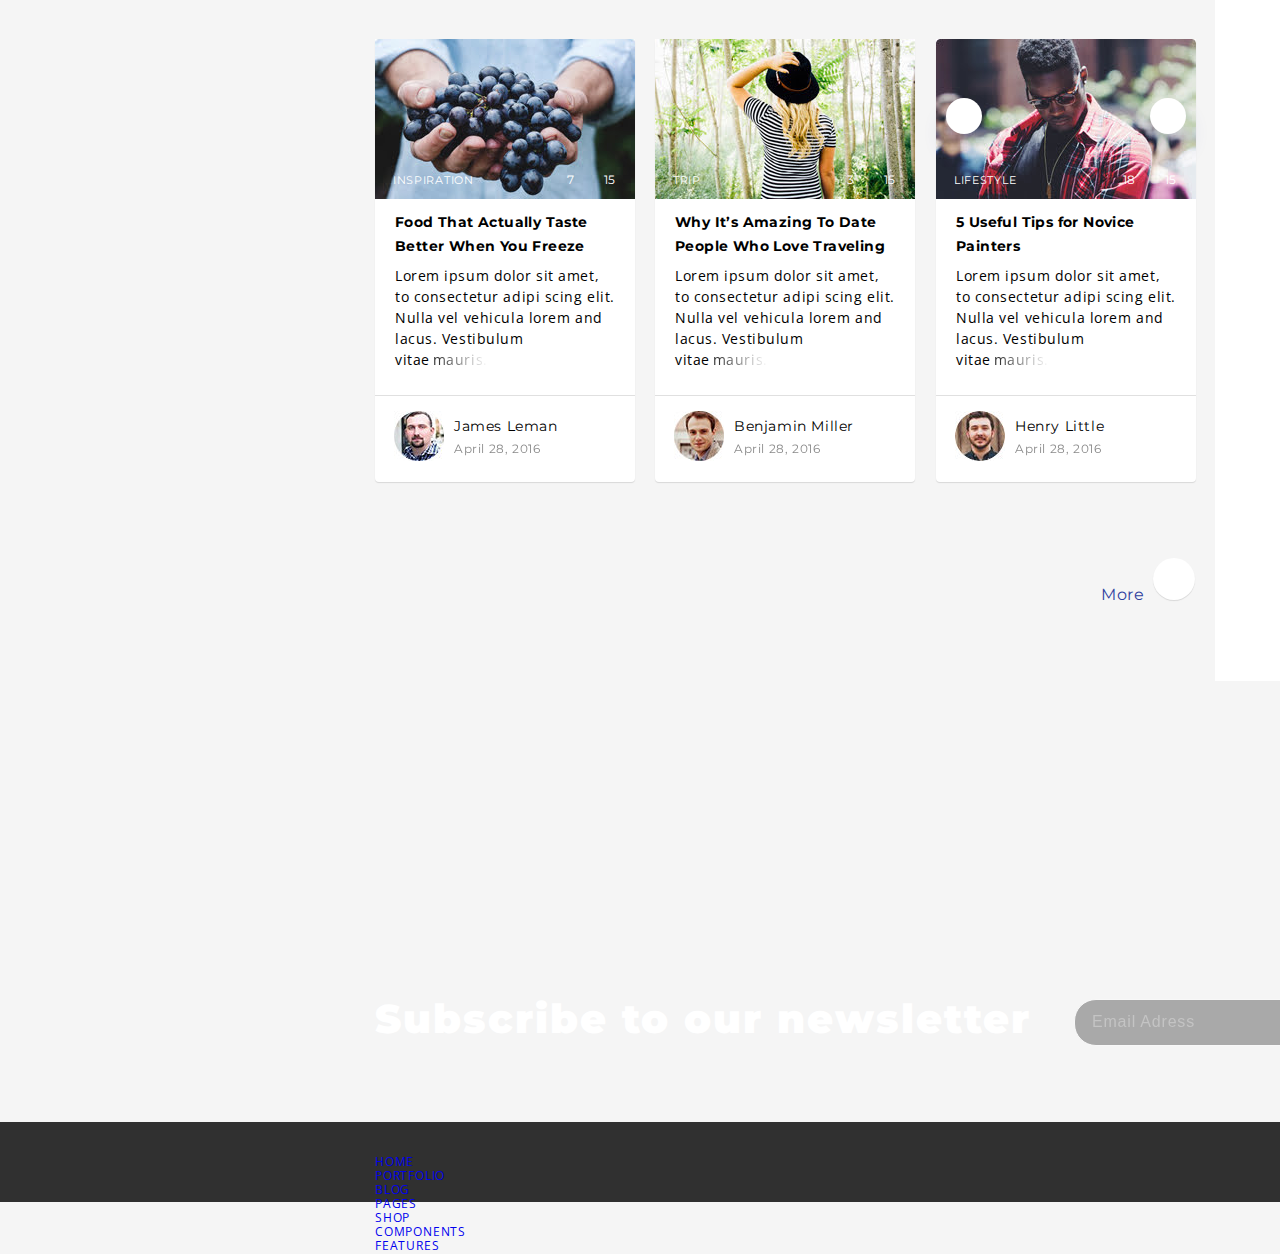
==== commit 430808bf: "Add content-filter to main-menu" ====
--- a/hw4/index.html
+++ b/hw4/index.html
@@ -9,13 +9,41 @@
   <link rel="stylesheet" href="style.css">
 </head>
 <body>
-<!--header start-->
+<!----------------------------------------- header start -------------------------------------------------->
+<div class="top-bar">
+  <div class="container">
+  <div class="user-registration">
+    <ul>
+      <li><a href="#"><i class="fas fa-user-circle"></i>sign in</a></li>
+      <li><a href="#"><i class="fas fa-globe"></i>eng<i class="fas fa-angle-down"></i></a></li>
+    </ul>
+  </div>
+  <div class="header-network clearfix">
+    <ul>
+      <li><a href="#"><i class="fab fa-facebook-f"></i></a></li>
+      <li><a href="#"><i class="fab fa-twitter"></i></a></li>
+      <li><a href="#"><i class="fab fa-pinterest-p"></i></a></li>
+      <li><a href="#"><i class="fab fa-vk"></i></a></li>
+      <li><a href="#"><i class="fab fa-google-plus-g"></i></a></li>
+      <li><a href="#"><i class="fab fa-behance"></i></a></li>
+      <li><a href="#"><i class="fab fa-dribbble"></i></a></li>
+      <li><a href="#"><i class="fab fa-instagram"></i></a></li>
+    </ul>
+  </div>
+</div>
+</div>
 <div class="header-wrapper">
-  <div class="layer">
+
+    <div><i class="fas fa-angle-left"></i></div>
+    <div><i class="fas fa-angle-right"></i></div>
+
     <div class="container">
-      <header class="clearfix">
+      <header>
         <nav class="main-menu">
-          <ul>
+          <div class="logo-wrapper">
+            <a href="#"><h1>pasco</h1></a>
+          </div>
+          <ul class="navigation-menu">
             <li class="active"><a href="#">home<i class="fas fa-angle-down"></i></a></li>
             <li><a href="#">portfolio<i class="fas fa-angle-down"></i></a></li>
             <li><a href="#">blog<i class="fas fa-angle-down"></i></a></li>
@@ -24,22 +52,58 @@
             <li><a href="#">components<i class="fas fa-angle-down"></i></a></li>
             <li><a href="#">features<i class="fas fa-angle-down"></i></a></li>
           </ul>
+          <ul class="header-icons">
+            <li><a href="#"><i class="fas fa-search"></i></a></li>
+            <li><a href="#"><i class="far fa-heart"></i></a></li>
+            <li><a href="#"><i class="fas fa-shopping-cart"></i></a></li>
+          </ul>
         </nav>
-        <div class="logo-wrapper">
-          <a href="#"><h1>pasco</h1></a>
-        </div>
       </header>
       <div class="main-buner">
         <p>inspiration</p>
         <h2>5 Ways milllennials can start building their future today</h2>
         <a class="send-button button" href="#">read more</a>
       </div>
-    </div>
-  </div>
+
+      <div class="header-avatar">
+        <div class="avatar">
+          <img src="images/header-avatar.jpg" alt="Avatar">
+        </div>
+        <p class="name">Henry Little</p>
+        <p class="info">Apri 28, 2016<span>10:15</span></p>
+      </div>
+
+      <div class="header-info">
+        <ul>
+          <li>
+            <a href="#"><i class="far fa-comment-alt"></i>Comments (28)</a>
+          </li>
+          <li>
+            <a href="#"><i class="far fa-heart"></i>Likes (07)</a>
+          </li>
+        </ul>
+      </div>
+    </div>
 </div>
-<!--header end-->
-<!--main-content start-->
+<!---------------------------------------------- header end------------------------------------------------->
+
+<!---------------------------------------------- main-content start ----------------------------------------->
+
+<!---------------------------------------------- sidebar start ---------------------------------------------->
 <main>
+
+  <div class="content-filter">
+    <div class="container content-list">
+      <p>sort blog:</p>
+      <ul>
+        <li class="active"><a href="#" class="active">all</a></li>
+        <li><a href="#">photography</a></li>
+        <li><a href="#">lifestyle</a></li>
+        <li><a href="#">trip</a></li>
+        <li><a href="#">inspiration</a></li>
+      </ul>
+    </div>
+  </div>
   <div class="container">
     <aside class="sidebar">
       <h4 class="header-sidebar"><a href="#">categories</a></h4>
@@ -76,6 +140,7 @@
         </ul>
       </div>
     </aside>
+    <!---------------------------------------------- sidebar end ------------------------------------------->
     <div class="content">
       <article class="main-plate">
         <div class="plate">
@@ -107,13 +172,14 @@
           </div>
         </div>
       </article>
+
       <article class="plate-list-section">
         <ul class="plate-list">
           <li>
             <div class="plate">
               <figure class="plate-header">
                 <img src="images/Layer_53.jpg" alt="">
-                <div class="layer"></div>
+
                 <div class="image-caption">
                   <ul class="icon-list">
                     <li>
@@ -146,7 +212,7 @@
             <div class="plate">
               <figure class="plate-header">
                 <img src="images/Layer_54.jpg" alt="">
-                <div class="layer"></div>
+
                 <div class="image-caption">
                   <ul class="icon-list">
                     <li>
@@ -178,7 +244,6 @@
             <div class="plate">
               <figure class="plate-header">
                 <img src="images/Layer_55.jpg" alt="">
-                <div class="layer"></div>
                 <div class="image-caption">
                   <ul class="icon-list">
                     <li>
@@ -216,8 +281,9 @@
     </div>
   </div>
 </main>
-<!--main-content end-->
-<!--footer-content start-->
+<!---------------------------------------------- main-content end ------------------------------------------------>
+
+<!---------------------------------------------- footer-content start -------------------------------------------->
 <footer>
   <div class="footer-content">
     <div class="footer-images"></div>
@@ -252,6 +318,6 @@
     </div>
   </div>
 </footer>
-<!--footer-content end-->
+<!--------------------------------------------- footer-content end ----------------------------------------------->
 </body>
 </html>--- a/hw4/style.css
+++ b/hw4/style.css
@@ -1,3 +1,5 @@
+@import url('https://fonts.googleapis.com/css?family=Montserrat:400,600,700,800,900|Open+Sans:400,700');
+
 body {
   width: 1920px;
   font-family: 'Open Sans', sans-serif;
@@ -13,20 +15,132 @@
   text-decoration: none;
 }
 
-                          /*Header*/
+/*---------------------------------------------- Start header ---------------------------------------------*/
+
+.top-bar {
+  background-color: #191919;
+  height: 40px;
+}
+
+.user-registration {
+  float: right;
+}
+
+.user-registration li {
+  display: inline-block;
+  margin-top: 12px;
+  font-size: 11px;
+  letter-spacing: 0.7px;
+  border-left: 1px solid #535353;
+}
+
+.user-registration li:first-child {
+  border-left: none;
+  margin-right: 9px;
+}
+
+.user-registration li a {
+  color: #fff;
+  text-transform: uppercase;
+  padding-right: 3px;
+  opacity: 0.5;
+}
+
+.user-registration li a:hover {
+  border-bottom: 1px solid #fff;
+}
+
+.user-registration .fa-user-circle {
+  font-size: 16px;
+  padding-right: 8px;
+}
+
+.user-registration .fa-globe {
+  font-size: 16px;
+  padding-right: 7px;
+  padding-left: 16px;
+}
+
+.user-registration .fa-angle-down {
+  padding-left: 5px;
+}
+
+.header-network {
+  padding: 13px;
+  padding-left: 0;
+  font-size: 16px;
+}
+
+.header-network ul {
+  opacity: 0.38;
+}
+
+.header-network li {
+  display: inline-block;
+  padding-right: 10px;
+}
+
+.header-network li a:hover {
+  border-bottom: 1px solid #fff;
+}
+
+.header-network li a {
+  color: #fff;
+}
+
+.header-icons {
+  margin-right: 17px;
+  margin-top: 27px;
+}
+
+.header-icons li {
+  display: inline-block;
+  border-left: 1px solid #5b5b5a;
+  margin-left: 11px;
+}
+
+.header-icons li:first-child {
+  border-left: none;
+  margin-left: 0;
+}
+
+.header-icons li a {
+  color: #fff;
+  padding-left: 13px;
+}
+
+.header-icons li a:hover {
+  opacity: 0.5;
+}
 
 .header-wrapper {
   font-family: 'Montserrat', sans-serif;
   height: 800px;
   text-transform: uppercase;
-  background-image: url("images/bc2.jpg");
-  margin-bottom: 91px;
-}
-
-.header-wrapper .layer{
-  background-color: #212121;
-  opacity: 0.87;
-  height: 100%;
+  background-image: url("images/img1.jpg");
+  position: relative;
+}
+
+.header-wrapper .fa-angle-left,
+.header-wrapper .fa-angle-right {
+  position: absolute;
+  color: #fff;
+  font-size: 34px;
+}
+
+.header-wrapper .fa-angle-left:hover,
+.header-wrapper .fa-angle-right:hover {
+  opacity: 0.4;
+}
+
+.header-wrapper .fa-angle-left {
+  top: 367px;
+  left: 40px;
+}
+
+.header-wrapper .fa-angle-right {
+  top: 367px;
+  right: 38px;
 }
 
 .container {
@@ -43,32 +157,54 @@
   margin-top: 22px;
 }
 
-#main-menu {
-  float: right;
+.logo-wrapper a h1:hover {
+  opacity: 0.5;
+}
+
+.main-menu {
+  display: flex;
+  justify-content: space-between;
+
+}
+
+.main-menu .navigation-menu {
   margin-top: 28px;
-}
-
-#main-menu li {
+  margin-left: 55px;
+}
+
+.main-menu .navigation-menu li {
   display: inline-block;
   margin-left: 12px;
   padding-left: 11px;
 }
 
-#main-menu a {
+.main-menu .navigation-menu a {
   color: #ffffff;
   font-family: 'Montserrat', sans-serif;
   font-weight: 700;
   letter-spacing: 0.68px;
 }
 
-#main-menu li.active,
-#main-menu li:hover {
+.main-menu .navigation-menu li.active,
+.main-menu .navigation-menu li:hover {
   border-bottom: 4px solid #ff4081;
   padding-bottom: 24px;
 }
 
-#main-menu li a i {
+.main-menu .navigation-menu li a i {
   margin-left: 9px;
+}
+
+.main-menu .fa-search {
+  font-size: 18px;
+}
+
+.main-menu .fa-heart {
+  font-size: 20px;
+}
+
+.main-menu .fa-shopping-cart {
+  font-size: 18px;
 }
 
 .main-buner {
@@ -83,7 +219,7 @@
   font-weight: 400;
   font-variant: small-caps;
   letter-spacing: 1.7px;
-  margin: 216px 0 37px;
+  margin: 216px 0 17px;
 }
 
 .main-buner h2 {
@@ -97,23 +233,143 @@
 
 .main-buner .send-button {
   display: inline-block;
-  color: #ffffff;
+  padding: 14px 25px;
+  margin-top: 29px;
+  margin-bottom: 81px;
+}
+
+.main-buner .send-button:hover {
+  background-color: #0c28da;
+}
+
+/*--------------------------------------------*/
+.button {
+  color: #fff;
+  background-color: #303f9f;
+  border-radius: 22px;
+  font-variant: small-caps;
+  box-shadow: 0 17px 24px rgba(48, 63, 159, 0.2);
   font-size: 17px;
   letter-spacing: 0.9px;
+}
+
+.header-avatar .avatar {
+  text-align: center;
+  margin-bottom: 15px;
+}
+
+.header-avatar .avatar img {
+  border-radius: 50%;
+}
+
+.header-avatar .name,
+.header-avatar .info {
+  text-align: center;
+  color: white;
+  text-transform: none;
+}
+
+.header-avatar .name {
+  font-weight: 600;
+  letter-spacing: 0.7px;
+  margin-bottom: 12px;
+}
+
+.header-avatar .info {
+  font-size: 11px;
+  letter-spacing: 1.2px;
+}
+
+.header-avatar .info span {
+  padding-left: 11px;
+  letter-spacing: 1.3px;
+}
+
+.header-info {
+  text-align: center;
+  margin-top: 36px;
+}
+
+.header-info li {
+  display: inline-block;
+}
+
+.header-info li a {
+  color: #fff;
+  text-transform: none;
+  font-size: 12px;
+  padding-right: 10px;
+}
+
+.header-info .fa-comment-alt {
+  padding-right: 12px;
+}
+
+.header-info .fa-heart {
+  padding-left: 21px;
+  padding-right: 10px;
+}
+/*-------------------------------------------- End header -----------------------------------------------------*/
+
+/*------------------------------------------------ Start main ------------------------------------------------*/
+.content-filter {
+  height: 60px;
+  box-shadow: 0 1px 0 #dddddd;
+  background-color: #fff;
+  margin-bottom: 31px;
+}
+
+.content-filter .content-list {
+  padding-top: 15px;
+}
+
+.content-filter .content-list p {
+  display: inline-block;
+  opacity: 0.87;
+  font-family: 'Montserrat', sans-serif;
+  font-size: 16px;
+  font-weight: 700;
+  line-height: 27px;
   font-variant: small-caps;
-  border-radius: 22px;
-  background-color: #303f9f;
-  padding: 14px 25px;
-  margin-top: 88px;
-  box-shadow: 0 17px 24px rgba(48, 63, 159, 0.2);
-}
-                                                  /*End header*/
-                                                    /*Main*/
+  letter-spacing: 0.3px;
+}
+
+.content-filter .content-list ul {
+  display: inline-block;
+}
+
+.content-filter .content-list li {
+  display: inline-block;
+  border-radius: 15px;
+  background-color: #f5f5f5;
+  padding: 1px 28px;
+  margin-left: 14px;
+}
+
+.content-filter .content-list li.active,
+.content-filter .content-list li:hover {
+  border: 1px solid #3f51b5;
+}
+
+.content-filter .content-list li a.active,
+.content-filter .content-list li a:hover {
+  color: #3f51b5;
+}
+
+.content-filter .content-list li a {
+  color: #000;
+  font-family: 'Montserrat', sans-serif;
+  font-size: 16px;
+  font-weight: 400;
+  line-height: 27px;
+  font-variant: small-caps;
+  letter-spacing: 0.4px;
+}
 
 .plate {
   background-color: #fff;
   box-shadow: 0 1px 1px rgba(0, 0, 0, 0.12);
-  border-radius: 4px 4px 0 0;
+  border-radius: 4px;
 }
 
 .content {
@@ -136,18 +392,18 @@
   height: 160px;
 }
 
-.plate-header .layer{
+/*.plate-header .layer {
   opacity: 0.45;
   position: absolute;
   top: 0;
   left: 0;
   width: 100%;
   height: 100%;
-  background: -moz-linear-gradient(top, rgba(33,33,33,0) 45%, rgba(33,33,33,0) 52%, rgba(33,33,33,0) 70%, rgba(33,33,33,1) 100%);
-  background: -webkit-linear-gradient(top, rgba(33,33,33,0) 45%,rgba(33,33,33,0) 52%,rgba(33,33,33,0) 70%,rgba(33,33,33,1) 100%);
-  background: linear-gradient(to bottom, rgba(33,33,33,0) 45%,rgba(33,33,33,0) 52%,rgba(33,33,33,0) 70%,rgba(33,33,33,1) 100%);
-  filter: progid:DXImageTransform.Microsoft.gradient( startColorstr='#00212121', endColorstr='#212121',GradientType=0 );
-}
+  background: -moz-linear-gradient(top, rgba(33, 33, 33, 0) 45%, rgba(33, 33, 33, 0) 52%, rgba(33, 33, 33, 0) 70%, rgba(33, 33, 33, 1) 100%);
+  background: -webkit-linear-gradient(top, rgba(33, 33, 33, 0) 45%, rgba(33, 33, 33, 0) 52%, rgba(33, 33, 33, 0) 70%, rgba(33, 33, 33, 1) 100%);
+  background: linear-gradient(to bottom, rgba(33, 33, 33, 0) 45%, rgba(33, 33, 33, 0) 52%, rgba(33, 33, 33, 0) 70%, rgba(33, 33, 33, 1) 100%);
+  filter: progid:DXImageTransform.Microsoft.gradient(startColorstr='#00212121', endColorstr='#212121', GradientType=0);
+*/
 
 .plate-header img {
   width: 100%;
@@ -214,18 +470,27 @@
 .plate-list .plate-footer .more-info {
   margin-top: 25px;
 }
+
 .plate-list {
   margin: 0 -8px;
 }
 
-.plate-list > li{
+.plate-list > li {
   display: inline-block;
   width: 260px;
   margin: 0 8px;
 }
+
 .plate-list li:last-child {
   margin-left: 9px;
   margin-right: 7px;
+}
+
+.plate .plate-text .gradient {
+  background: linear-gradient(to right, rgba(19, 19, 19, 1) 0%, rgba(255, 255, 255, 0.28) 100%);
+  -webkit-background-clip: text;
+  -webkit-text-fill-color: transparent;
+  padding-left: 3px;
 }
 
 .plate-text h3 {
@@ -260,6 +525,7 @@
   font-size: 42px;
   font-weight: 400;
   margin: -21px -21px;
+  cursor: pointer;
 }
 
 .plate-header .button {
@@ -290,7 +556,8 @@
   left: 0;
   width: 100%;
 }
-.plate-header .image-caption a{
+
+.plate-header .image-caption a {
   color: #fff;
 }
 
@@ -331,6 +598,7 @@
 
 .content .more-button {
   text-align: right;
+  margin-bottom: 69px;
 }
 
 .content .more-button a {
@@ -352,8 +620,10 @@
   height: 42px;
   margin-left: 8px;
 }
-                                                   /*End main-menu*/
-                                                   /*Sidebar*/
+/*-------------------------------------------------- End main ----------------------------------------*/
+
+/*-------------------------------------------------- Start sidebar ------------------------------------------*/
+
 .sidebar {
   float: right;
   background-color: #fff;
@@ -406,7 +676,7 @@
   margin-top: -1px;
 }
 
-.sidebar li:last-child{
+.sidebar li:last-child {
   border-bottom: none;
 }
 
@@ -422,6 +692,9 @@
   font-size: 16px;
   letter-spacing: 0.8px;
   padding: 10px 86px 12px 14px;
+  border-radius: 4px;
+  border: 1px solid #e0e0e0;
+  width: 62%;
 }
 
 .submit-form input {
@@ -434,6 +707,7 @@
   margin-top: 10px;
   border-radius: 4px;
   color: #fff;
+  cursor: pointer;
 }
 
 .submit-form .underline-submit {
@@ -482,7 +756,6 @@
   background-color: #ff2e56;
 }
 
-
 .sidebar .social-network .tumblr {
   background-color: #34465d;
 }
@@ -504,7 +777,118 @@
 .sidebar .social-network li a i {
   font-size: 16px;
 }
-                                          /*End sidebar*/
-                                            /*Fotter*/
-
-
+
+/* ----------------------------------------------- End sidebar ---------------------------------------------------*/
+
+/*------------------------------------------------ Start Footer -------------------------------------------------*/
+
+.footer-content .footer-images {
+  height: 240px;
+  background: url("images/footer-images.jpg") no-repeat;
+  background-size: cover;
+}
+
+.footer-content .footer-form {
+  height: 200px;
+  background: url("images/footer-form img.jpg");
+}
+
+.footer-content .footer-form p {
+  display: inline-block;
+  color: #fff;
+  font-family: 'Montserrat', sans-serif;
+  font-weight: 900;
+  font-size: 40px;
+  line-height: 36px;
+  letter-spacing: 2px;
+  margin-top: 79px;
+}
+
+.footer-content .footer-form form {
+  display: inline-block;
+  vertical-align: super;
+}
+
+.footer-content .footer-form form li {
+  display: inline-block;
+}
+
+.footer-content .footer-form #email-adress {
+  display: inline-block;
+  width: 250px;
+  height: 43px;
+  border-radius: 22px;
+  border: 1px solid #ffffff;
+  background-color: #303030;
+  color: #fff;
+  opacity: 0.38;
+  font-size: 16px;
+  font-weight: 400;
+  line-height: 36px;
+  letter-spacing: 0.8px;
+  margin-left: 39px;
+  padding-left: 17px;
+}
+
+.footer-content .footer-form #subscribe-button {
+  width: 170px;
+  height: 46px;
+  border: none;
+  font-size: 22px;
+  line-height: 36px;
+  letter-spacing: 1.2px;
+  margin-left: 25px;
+  cursor: pointer;
+}
+
+.footer-content .footer-menu {
+  height: 80px;
+  background-color: #303030;
+
+}
+
+.footer-content .footer-menu ul {
+  display: inline-block;
+  float: none;
+  margin-top: 32px;
+}
+
+.footer-content .footer-menu ul li {
+  padding-right: 34px;
+  margin-left: 0;
+  padding-left: 0;
+}
+
+.footer-content .footer-menu ul li:hover {
+  border-bottom: none;
+}
+
+.footer-content .footer-menu ul a {
+  text-transform: uppercase;
+  font-size: 12px;
+  font-weight: 400;
+  letter-spacing: 0.8px;
+}
+
+.footer-menu .languages {
+  position: absolute;
+  top: 30px;
+  right: 0;
+}
+
+.footer-menu .languages a {
+  color: #fff;
+  text-transform: uppercase;
+  font-size: 12px;
+}
+
+.footer-menu .languages .fa-angle-down {
+  padding-left: 6px;
+  font-size: 17px;
+}
+
+.footer-menu .languages .fa-globe {
+  padding-right: 9px;
+  font-size: 15px;
+}
+/*----------------------------------------------- End footer -------------------------------------------------*/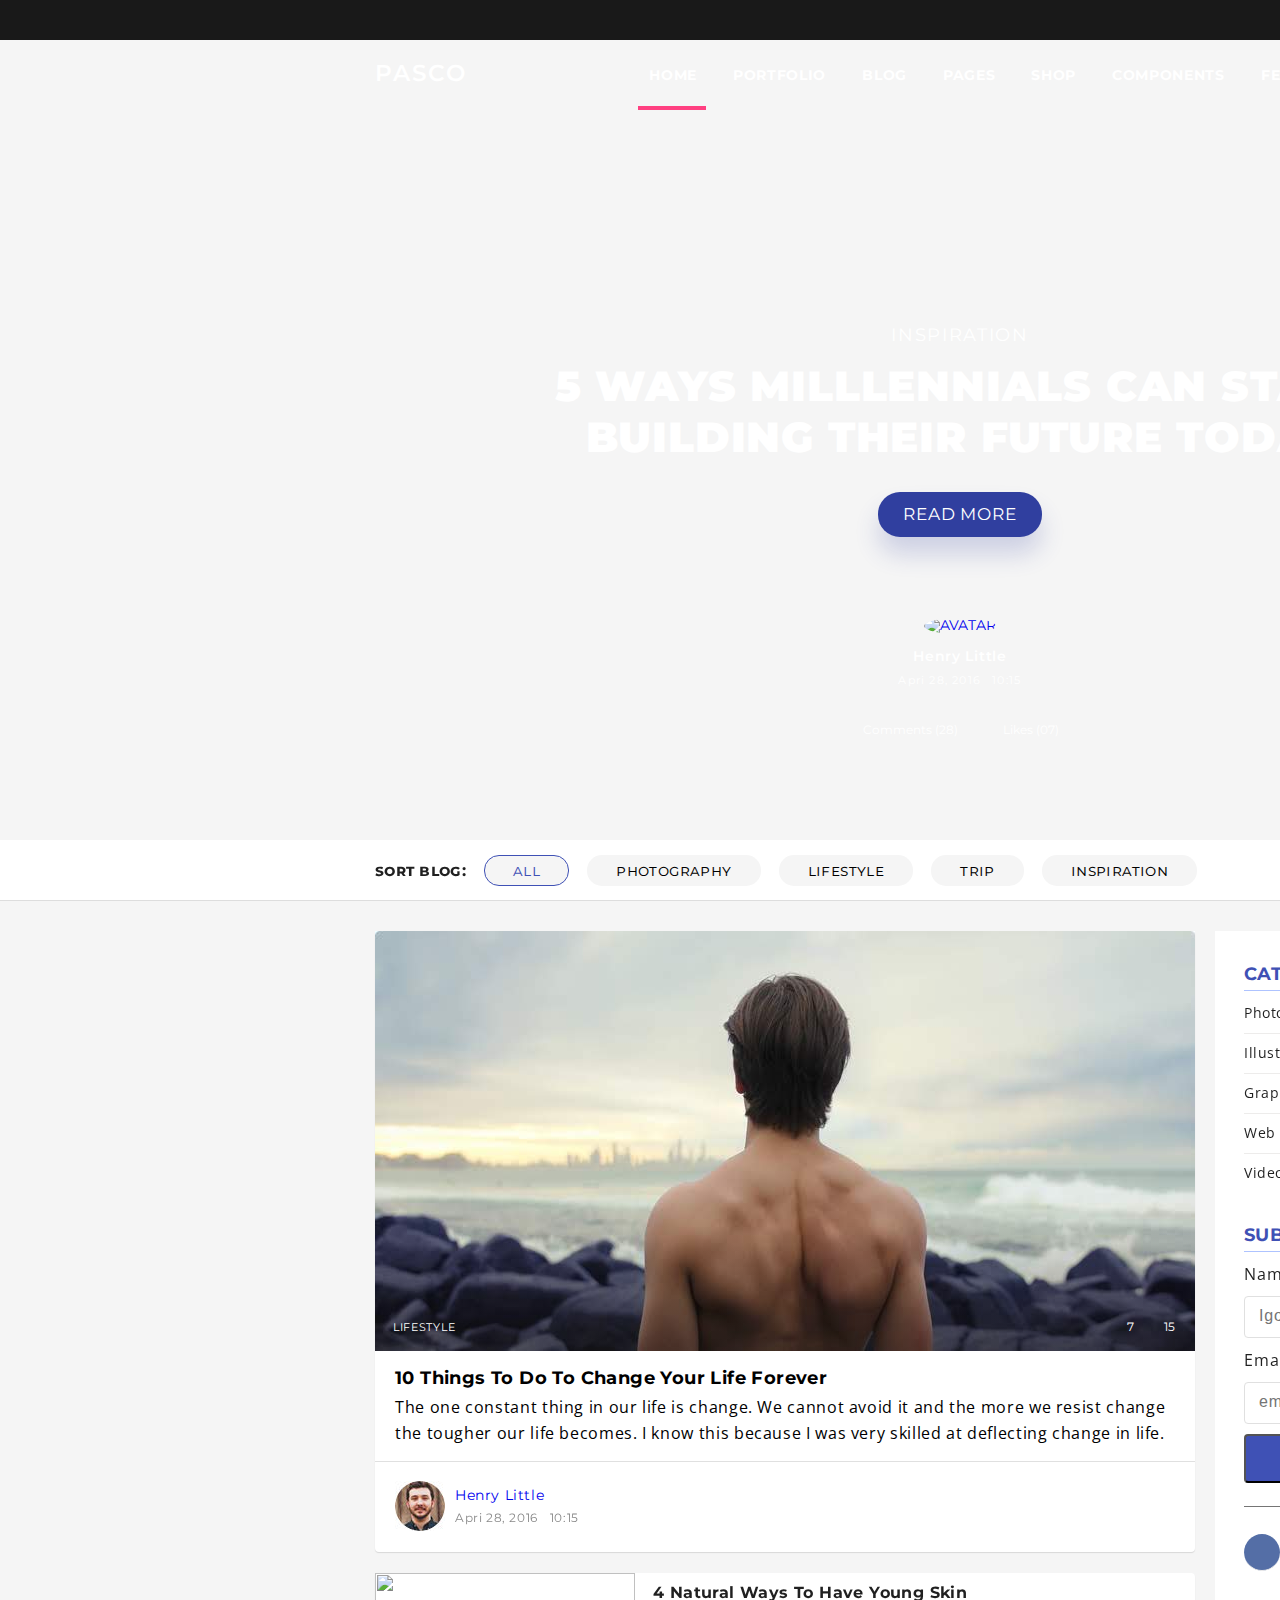
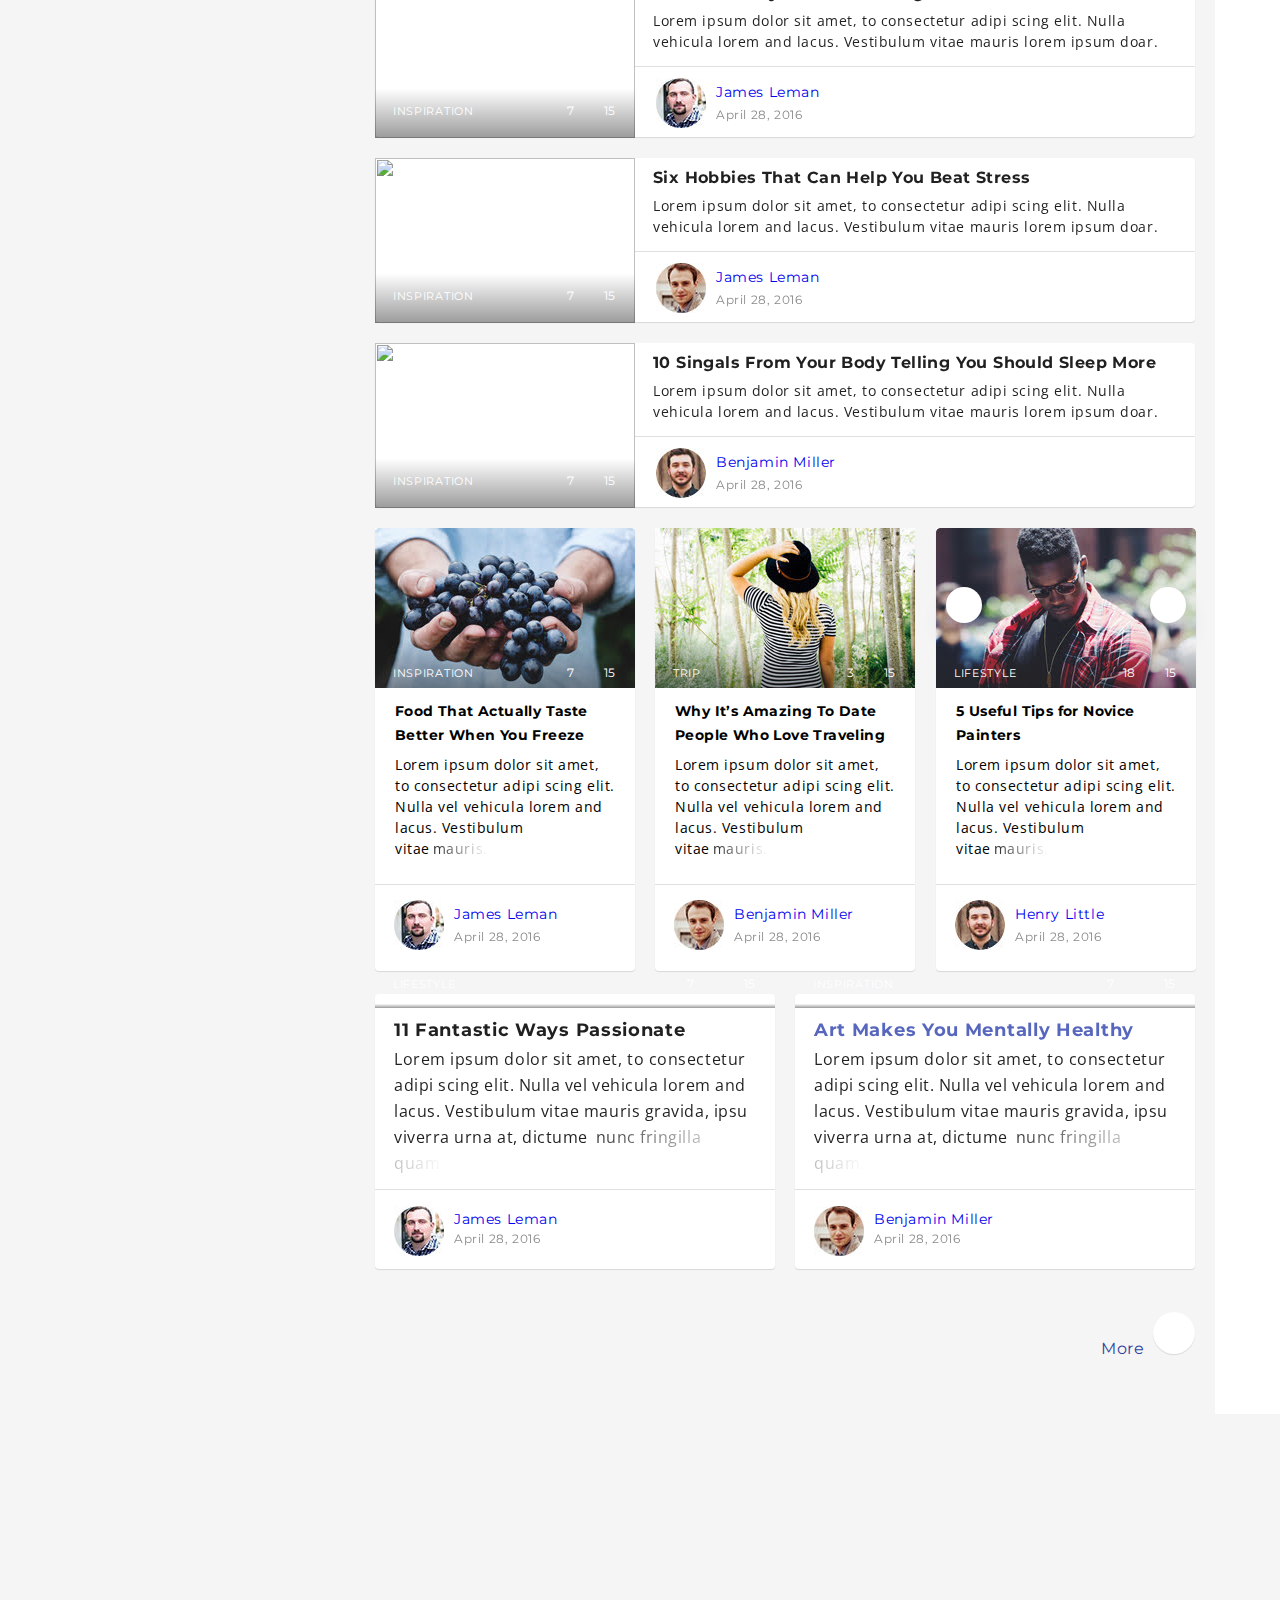
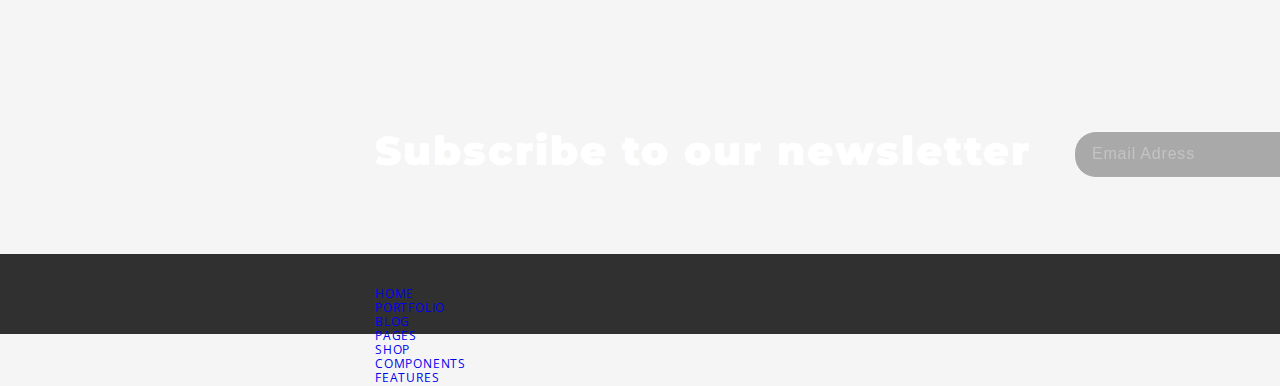
==== commit 11d07a37: "Refactor code of main container" ====
--- a/hw4/index.html
+++ b/hw4/index.html
@@ -12,89 +12,86 @@
 <!----------------------------------------- header start -------------------------------------------------->
 <div class="top-bar">
   <div class="container">
-  <div class="user-registration">
-    <ul>
-      <li><a href="#"><i class="fas fa-user-circle"></i>sign in</a></li>
-      <li><a href="#"><i class="fas fa-globe"></i>eng<i class="fas fa-angle-down"></i></a></li>
-    </ul>
-  </div>
-  <div class="header-network clearfix">
-    <ul>
-      <li><a href="#"><i class="fab fa-facebook-f"></i></a></li>
-      <li><a href="#"><i class="fab fa-twitter"></i></a></li>
-      <li><a href="#"><i class="fab fa-pinterest-p"></i></a></li>
-      <li><a href="#"><i class="fab fa-vk"></i></a></li>
-      <li><a href="#"><i class="fab fa-google-plus-g"></i></a></li>
-      <li><a href="#"><i class="fab fa-behance"></i></a></li>
-      <li><a href="#"><i class="fab fa-dribbble"></i></a></li>
-      <li><a href="#"><i class="fab fa-instagram"></i></a></li>
-    </ul>
+    <div class="user-registration">
+      <ul>
+        <li><a href="#"><i class="fas fa-user-circle"></i>sign in</a></li>
+        <li><a href="#"><i class="fas fa-globe"></i>eng<i class="fas fa-angle-down"></i></a></li>
+      </ul>
+    </div>
+    <div class="header-network clearfix">
+      <ul>
+        <li><a href="#"><i class="fab fa-facebook-f"></i></a></li>
+        <li><a href="#"><i class="fab fa-twitter"></i></a></li>
+        <li><a href="#"><i class="fab fa-pinterest-p"></i></a></li>
+        <li><a href="#"><i class="fab fa-vk"></i></a></li>
+        <li><a href="#"><i class="fab fa-google-plus-g"></i></a></li>
+        <li><a href="#"><i class="fab fa-behance"></i></a></li>
+        <li><a href="#"><i class="fab fa-dribbble"></i></a></li>
+        <li><a href="#"><i class="fab fa-instagram"></i></a></li>
+      </ul>
+    </div>
   </div>
 </div>
-</div>
 <div class="header-wrapper">
 
-    <div><i class="fas fa-angle-left"></i></div>
-    <div><i class="fas fa-angle-right"></i></div>
-
-    <div class="container">
-      <header>
-        <nav class="main-menu">
-          <div class="logo-wrapper">
-            <a href="#"><h1>pasco</h1></a>
-          </div>
-          <ul class="navigation-menu">
-            <li class="active"><a href="#">home<i class="fas fa-angle-down"></i></a></li>
-            <li><a href="#">portfolio<i class="fas fa-angle-down"></i></a></li>
-            <li><a href="#">blog<i class="fas fa-angle-down"></i></a></li>
-            <li><a href="#">pages<i class="fas fa-angle-down"></i></a></li>
-            <li><a href="#">shop<i class="fas fa-angle-down"></i></a></li>
-            <li><a href="#">components<i class="fas fa-angle-down"></i></a></li>
-            <li><a href="#">features<i class="fas fa-angle-down"></i></a></li>
-          </ul>
-          <ul class="header-icons">
-            <li><a href="#"><i class="fas fa-search"></i></a></li>
-            <li><a href="#"><i class="far fa-heart"></i></a></li>
-            <li><a href="#"><i class="fas fa-shopping-cart"></i></a></li>
-          </ul>
-        </nav>
-      </header>
-      <div class="main-buner">
-        <p>inspiration</p>
-        <h2>5 Ways milllennials can start building their future today</h2>
-        <a class="send-button button" href="#">read more</a>
+  <div><i class="fas fa-angle-left"></i></div>
+  <div><i class="fas fa-angle-right"></i></div>
+
+  <div class="container">
+    <header>
+      <nav class="main-menu">
+        <div class="logo-wrapper">
+          <a href="#"><h1>pasco</h1></a>
+        </div>
+        <ul class="navigation-menu">
+          <li class="active"><a href="#">home<i class="fas fa-angle-down"></i></a></li>
+          <li><a href="#">portfolio<i class="fas fa-angle-down"></i></a></li>
+          <li><a href="#">blog<i class="fas fa-angle-down"></i></a></li>
+          <li><a href="#">pages<i class="fas fa-angle-down"></i></a></li>
+          <li><a href="#">shop<i class="fas fa-angle-down"></i></a></li>
+          <li><a href="#">components<i class="fas fa-angle-down"></i></a></li>
+          <li><a href="#">features<i class="fas fa-angle-down"></i></a></li>
+        </ul>
+        <ul class="header-icons">
+          <li><a href="#"><i class="fas fa-search"></i></a></li>
+          <li><a href="#"><i class="far fa-heart"></i></a></li>
+          <li><a href="#"><i class="fas fa-shopping-cart"></i></a></li>
+        </ul>
+      </nav>
+    </header>
+    <div class="main-buner">
+      <p>inspiration</p>
+      <h2>5 Ways milllennials can start building their future today</h2>
+      <a class="send-button button" href="#">read more</a>
+    </div>
+
+    <div class="header-avatar">
+      <div class="avatar">
+        <a href="#"><img src="images/header-avatar.jpg" alt="Avatar"></a>
       </div>
-
-      <div class="header-avatar">
-        <div class="avatar">
-          <img src="images/header-avatar.jpg" alt="Avatar">
-        </div>
-        <p class="name">Henry Little</p>
-        <p class="info">Apri 28, 2016<span>10:15</span></p>
-      </div>
-
-      <div class="header-info">
-        <ul>
-          <li>
-            <a href="#"><i class="far fa-comment-alt"></i>Comments (28)</a>
-          </li>
-          <li>
-            <a href="#"><i class="far fa-heart"></i>Likes (07)</a>
-          </li>
-        </ul>
-      </div>
-    </div>
+      <a href="#"class="name">Henry Little</a>
+      <p class="info">Apri 28, 2016<span>10:15</span></p>
+    </div>
+
+    <div class="header-info">
+      <ul>
+        <li>
+          <a href="#"><i class="far fa-comment-alt"></i>Comments (28)</a>
+        </li>
+        <li>
+          <a href="#"><i class="far fa-heart"></i>Likes (07)</a>
+        </li>
+      </ul>
+    </div>
+  </div>
 </div>
 <!---------------------------------------------- header end------------------------------------------------->
 
 <!---------------------------------------------- main-content start ----------------------------------------->
-
-<!---------------------------------------------- sidebar start ---------------------------------------------->
 <main>
-
   <div class="content-filter">
     <div class="container content-list">
-      <p>sort blog:</p>
+      <h4>sort blog:</h4>
       <ul>
         <li class="active"><a href="#" class="active">all</a></li>
         <li><a href="#">photography</a></li>
@@ -105,6 +102,7 @@
     </div>
   </div>
   <div class="container">
+    <!---------------------------------------------- sidebar start ---------------------------------------------->
     <aside class="sidebar">
       <h4 class="header-sidebar"><a href="#">categories</a></h4>
       <ul class="category-list">
@@ -146,6 +144,7 @@
         <div class="plate">
           <figure class="plate-header">
             <img src="images/Layer_48.jpg" alt="">
+            <div class="layer"></div>
             <div class="image-caption">
               <ul class="icon-list">
                 <li>
@@ -155,31 +154,135 @@
                   <a href="#"><i class="far fa-heart"></i>15</a>
                 </li>
               </ul>
-            </div>
+              <a href="#" class="image-name" >lifestyle</a>
+            </div>
+            <div class="play-button"><i class="far fa-play-circle"></i></div>
           </figure>
           <div class="plate-text">
-            <h2>10 Things To Do To Change Your Life Forever</h2>
+            <a href="#"><h3>10 Things To Do To Change Your Life Forever</h3></a>
             <p>The one constant thing in our life is change. We cannot avoid it and the more we resist change the
               tougher our life becomes. I know this because I was very skilled at deflecting change in life.</p>
           </div>
           <div class="plate-footer clearfix">
             <div class="avatar">
-              <img src="images/Photo.jpg" alt="Avatar">
+              <a href="#"><img src="images/Photo.jpg" alt="Avatar"></a>
             </div>
             <a href="#" class="more-info"><i class="fas fa-ellipsis-v"></i></a>
-            <p class="name">Henry Little</p>
+            <a href="#" class="name">Henry Little</a>
             <p class="info">Apri 28, 2016<span>10:15</span></p>
           </div>
         </div>
       </article>
 
+      <article>
+        <ul class="plate-list-horizontal">
+          <li>
+            <div class="plate">
+              <figure class="plate-header">
+                <img src="images/img2.jpg" alt="">
+                <div class="layer"></div>
+                <div class="image-caption">
+                  <ul class="icon-list">
+                    <li>
+                      <a href="#"><i class="far fa-comment-alt"></i>7</a>
+                    </li>
+                    <li>
+                      <a href="#"><i class="far fa-heart"></i>15</a>
+                    </li>
+                  </ul>
+                  <a href="#" class="image-name">inspiration</a>
+                </div>
+                <div class="play-button"><i class="far fa-play-circle"></i></div>
+              </figure>
+              <div class="plate-text">
+                <a href="#"><h3>4 Natural Ways To Have Young Skin</h3></a>
+                <p>Lorem ipsum dolor sit amet, to consectetur adipi scing elit. Nulla vehicula lorem and lacus.
+                  Vestibulum vitae mauris lorem ipsum doar.</p>
+              </div>
+              <div class="plate-footer clearfix">
+                <div class="avatar">
+                  <a href="#"><img src="images/Photo%20(1).jpg" alt="Avatar"></a>
+                </div>
+                <a href="#" class="more-info"><i class="fas fa-ellipsis-v"></i></a>
+                <a href="#" class="name">James Leman</a>
+                <p class="info">April 28, 2016</p>
+              </div>
+            </div>
+          </li>
+          <li>
+            <div class="plate">
+              <figure class="plate-header">
+                <img src="images/img3.jpg" alt="">
+                <div class="layer"></div>
+                <div class="image-caption">
+                  <ul class="icon-list">
+                    <li>
+                      <a href="#"><i class="far fa-comment-alt"></i>7</a>
+                    </li>
+                    <li>
+                      <a href="#"><i class="far fa-heart"></i>15</a>
+                    </li>
+                  </ul>
+                  <a href="#" class="image-name">inspiration</a>
+                </div>
+              </figure>
+              <div class="plate-text">
+                <a href="#"><h3>Six Hobbies That Can Help You Beat Stress</h3></a>
+                <p>Lorem ipsum dolor sit amet, to consectetur adipi scing elit. Nulla vehicula lorem and lacus.
+                  Vestibulum vitae mauris lorem ipsum doar.</p>
+              </div>
+              <div class="plate-footer clearfix">
+                <div class="avatar">
+                  <a href="#"><img src="images/Photo%20(2).jpg" alt="Avatar"></a>
+                </div>
+                <a href="#" class="more-info"><i class="fas fa-ellipsis-v"></i></a>
+                <a href="#" class="name">James Leman</a>
+                <p class="info">April 28, 2016</p>
+              </div>
+            </div>
+          </li>
+          <li>
+            <div class="plate">
+              <figure class="plate-header">
+                <img src="images/img4.jpg" alt="">
+                <div class="layer"></div>
+                <div class="image-caption">
+                  <ul class="icon-list">
+                    <li>
+                      <a href="#"><i class="far fa-comment-alt"></i>7</a>
+                    </li>
+                    <li>
+                      <a href="#"><i class="far fa-heart"></i>15</a>
+                    </li>
+                  </ul>
+                  <a href="#" class="image-name">inspiration</a>
+                </div>
+              </figure>
+              <div class="plate-text">
+                <a href=""><h3>10 Singals From Your Body Telling You Should Sleep More</h3></a>
+                <p>Lorem ipsum dolor sit amet, to consectetur adipi scing elit. Nulla vehicula lorem and lacus.
+                  Vestibulum vitae mauris lorem ipsum doar.</p>
+              </div>
+              <div class="plate-footer clearfix">
+                <div class="avatar">
+                  <a href="#"><img src="images/Photo.jpg" alt="Avatar"></a>
+                </div>
+                <a href="#" class="more-info"><i class="fas fa-ellipsis-v"></i></a>
+                <a href="#" class="name">Benjamin Miller</a>
+                <p class="info">April 28, 2016</p>
+              </div>
+            </div>
+          </li>
+        </ul>
+      </article>
+
       <article class="plate-list-section">
         <ul class="plate-list">
           <li>
             <div class="plate">
               <figure class="plate-header">
                 <img src="images/Layer_53.jpg" alt="">
-
+                <div class="layer"></div>
                 <div class="image-caption">
                   <ul class="icon-list">
                     <li>
@@ -189,21 +292,21 @@
                       <a href="#"><i class="far fa-heart"></i>15</a>
                     </li>
                   </ul>
-                  <span>inspiration</span>
+                  <a href="#" class="image-name">inspiration</a>
                 </div>
                 <div class="play-button"><i class="far fa-play-circle"></i></div>
               </figure>
               <div class="plate-text">
-                <h3>Food That Actually Taste Better When You Freeze</h3>
+                <a href="#"><h3>Food That Actually Taste Better When You Freeze</h3></a>
                 <p>Lorem ipsum dolor sit amet, to consectetur adipi scing elit. Nulla vel vehicula lorem and lacus.
                   Vestibulum vitae<span class="gradient">mauris.</span></p>
               </div>
               <div class="plate-footer clearfix">
                 <div class="avatar">
-                  <img src="images/Photo%20(1).jpg" alt="Avatar">
-                </div>
-                <a href="#" class="more-info"><i class="fas fa-ellipsis-v"></i></a>
-                <p class="name">James Leman</p>
+                  <a href="#"><img src="images/Photo%20(1).jpg" alt="Avatar"></a>
+                </div>
+                <a href="#" class="more-info"><i class="fas fa-ellipsis-v"></i></a>
+                <a href="#" class="name">James Leman</a>
                 <p class="info">April 28, 2016</p>
               </div>
             </div>
@@ -212,7 +315,7 @@
             <div class="plate">
               <figure class="plate-header">
                 <img src="images/Layer_54.jpg" alt="">
-
+                <div class="layer"></div>
                 <div class="image-caption">
                   <ul class="icon-list">
                     <li>
@@ -222,20 +325,20 @@
                       <a href="#"><i class="far fa-heart"></i>15</a>
                     </li>
                   </ul>
-                  <span>trip</span>
-                </div>
-              </figure>
-              <div class="plate-text">
-                <h3>Why It’s Amazing To Date People Who Love Traveling</h3>
+                  <a href="#" class="image-name">trip</a>
+                </div>
+              </figure>
+              <div class="plate-text">
+                <a href="#"><h3>Why It’s Amazing To Date People Who Love Traveling</h3></a>
                 <p>Lorem ipsum dolor sit amet, to consectetur adipi scing elit. Nulla vel vehicula lorem and lacus.
                   Vestibulum vitae<span class="gradient">mauris.</span></p>
               </div>
               <div class="plate-footer clearfix">
                 <div class="avatar">
-                  <img src="images/Photo%20(2).jpg" alt="Avatar">
-                </div>
-                <a href="#" class="more-info"><i class="fas fa-ellipsis-v"></i></a>
-                <p class="name">Benjamin Miller</p>
+                  <a href="#"><img src="images/Photo%20(2).jpg" alt="Avatar"></a>
+                </div>
+                <a href="#" class="more-info"><i class="fas fa-ellipsis-v"></i></a>
+                <a href="#" class="name">Benjamin Miller</a>
                 <p class="info">April 28, 2016</p>
               </div>
             </div>
@@ -244,6 +347,7 @@
             <div class="plate">
               <figure class="plate-header">
                 <img src="images/Layer_55.jpg" alt="">
+                <div class="layer"></div>
                 <div class="image-caption">
                   <ul class="icon-list">
                     <li>
@@ -253,25 +357,96 @@
                       <a href="#"><i class="far fa-heart"></i>15</a>
                     </li>
                   </ul>
-                  <span>lifestyle</span>
+                  <a href="#" class="image-name">lifestyle</a>
                 </div>
                 <div class="button left-button"><i class="fas fa-angle-left"></i></div>
                 <div class="button right-button"><i class="fas fa-angle-right"></i></div>
               </figure>
               <div class="plate-text">
-                <h3>5 Useful Tips for Novice Painters</h3>
+                <a href="#"><h3>5 Useful Tips for Novice Painters</h3></a>
                 <p>Lorem ipsum dolor sit amet, to consectetur adipi scing elit. Nulla vel vehicula lorem and lacus.
                   Vestibulum vitae<span class="gradient">mauris.</span></p>
               </div>
               <div class="plate-footer clearfix">
                 <div class="avatar">
-                  <img src="images/Photo.jpg" alt="Avatar">
-                </div>
-                <a href="#" class="more-info"><i class="fas fa-ellipsis-v"></i></a>
-                <p class="name">Henry Little</p>
-                <p class="info">April 28, 2016</p>
-              </div>
-            </div>
+                  <a href="#"><img src="images/Photo.jpg" alt="Avatar"></a>
+                </div>
+                <a href="#" class="more-info"><i class="fas fa-ellipsis-v"></i></a>
+                <a href="#" class="name">Henry Little</a>
+                <p class="info">April 28, 2016</p>
+              </div>
+            </div>
+          </li>
+        </ul>
+      </article>
+
+      <article>
+        <ul class="plate-list-vertical">
+          <li>
+          <div class="plate">
+            <figure class="plate-header">
+              <img src="images/img8.jpg" alt="">
+              <div class="layer"></div>
+              <div class="image-caption">
+                <ul class="icon-list">
+                  <li>
+                    <a href="#"><i class="far fa-comment-alt"></i>7</a>
+                  </li>
+                  <li>
+                    <a href="#"><i class="far fa-heart"></i>15</a>
+                  </li>
+                </ul>
+                <a href="#" class="image-name">lifestyle</a>
+              </div>
+            </figure>
+            <div class="plate-text">
+              <a href="#"><h3>11 Fantastic Ways Passionate</h3></a>
+              <p>Lorem ipsum dolor sit amet, to consectetur adipi scing elit. Nulla vel vehicula lorem and lacus.
+                Vestibulum vitae mauris gravida, ipsu viverra urna at, dictume <span
+                    class="gradient">nunc fringilla quam.</span></p>
+            </div>
+            <div class="plate-footer clearfix">
+              <div class="avatar">
+                <a href="#"><img src="images/Photo%20(1).jpg" alt="Avatar"></a>
+              </div>
+              <a href="#" class="more-info"><i class="fas fa-ellipsis-v"></i></a>
+              <a href="#" class="name">James Leman</a>
+              <p class="info">April 28, 2016</p>
+            </div>
+          </div>
+          </li>
+          <li>
+          <div class="plate">
+            <figure class="plate-header">
+              <img src="images/img9.jpg" alt="">
+              <div class="layer"></div>
+              <div class="image-caption">
+                <ul class="icon-list">
+                  <li>
+                    <a href="#"><i class="far fa-comment-alt"></i>7</a>
+                  </li>
+                  <li>
+                    <a href="#"><i class="far fa-heart"></i>15</a>
+                  </li>
+                </ul>
+                <a href="#" class="image-name">inspiration</a>
+              </div>
+            </figure>
+            <div class="plate-text">
+              <a href="#" class="diferent-color"><h3>Art Makes You Mentally Healthy</h3></a>
+              <p>Lorem ipsum dolor sit amet, to consectetur adipi scing elit. Nulla vel vehicula lorem and lacus.
+                Vestibulum vitae mauris gravida, ipsu viverra urna at, dictume <span
+                    class="gradient">nunc fringilla quam.</span></p>
+            </div>
+            <div class="plate-footer clearfix">
+              <div class="avatar">
+                <a href="#"><img src="images/Photo%20(2).jpg" alt="Avatar"></a>
+              </div>
+              <a href="#" class="more-info"><i class="fas fa-ellipsis-v"></i></a>
+              <a href="#" class="name">Benjamin Miller</a>
+              <p class="info">April 28, 2016</p>
+            </div>
+          </div>
           </li>
         </ul>
       </article>
--- a/hw4/style.css
+++ b/hw4/style.css
@@ -253,6 +253,10 @@
   letter-spacing: 0.9px;
 }
 
+.header-avatar {
+  text-align: center;
+}
+
 .header-avatar .avatar {
   text-align: center;
   margin-bottom: 15px;
@@ -260,6 +264,10 @@
 
 .header-avatar .avatar img {
   border-radius: 50%;
+}
+
+.avatar img:hover {
+  opacity: 0.5;
 }
 
 .header-avatar .name,
@@ -273,6 +281,7 @@
   font-weight: 600;
   letter-spacing: 0.7px;
   margin-bottom: 12px;
+  display: inline-block;
 }
 
 .header-avatar .info {
@@ -323,7 +332,7 @@
   padding-top: 15px;
 }
 
-.content-filter .content-list p {
+.content-filter .content-list h4 {
   display: inline-block;
   opacity: 0.87;
   font-family: 'Montserrat', sans-serif;
@@ -344,6 +353,7 @@
   background-color: #f5f5f5;
   padding: 1px 28px;
   margin-left: 14px;
+  border: 1px solid rgba(0, 0, 0, 0);
 }
 
 .content-filter .content-list li.active,
@@ -377,7 +387,15 @@
 }
 
 .main-plate {
-  margin-bottom: 88px;
+  margin-bottom: 21px;
+}
+
+.main-plate .play-button .fa-play-circle {
+  font-size: 48px;
+}
+
+.fa-play-circle:hover {
+  opacity: 0.5;
 }
 
 .plate-header {
@@ -385,14 +403,14 @@
 }
 
 .plate-list-section {
-  margin-bottom: 74px;
+  margin-bottom: 21px;
 }
 
 .plate-list .plate-header {
   height: 160px;
 }
 
-/*.plate-header .layer {
+.plate-header .layer {
   opacity: 0.45;
   position: absolute;
   top: 0;
@@ -403,11 +421,16 @@
   background: -webkit-linear-gradient(top, rgba(33, 33, 33, 0) 45%, rgba(33, 33, 33, 0) 52%, rgba(33, 33, 33, 0) 70%, rgba(33, 33, 33, 1) 100%);
   background: linear-gradient(to bottom, rgba(33, 33, 33, 0) 45%, rgba(33, 33, 33, 0) 52%, rgba(33, 33, 33, 0) 70%, rgba(33, 33, 33, 1) 100%);
   filter: progid:DXImageTransform.Microsoft.gradient(startColorstr='#00212121', endColorstr='#212121', GradientType=0);
-*/
+}
+
+.plate-header .layer:hover {
+  background: rgba(0, 0, 0, 0.5);
+}
 
 .plate-header img {
   width: 100%;
   height: auto;
+  vertical-align: bottom;
 }
 
 .plate-text {
@@ -415,12 +438,16 @@
   border-bottom: 1px solid #e0e0e0;
 }
 
-.plate-text h2 {
+.plate-text a {
+  color: #000;
+}
+
+.main-plate .plate-text h3 {
   font-family: 'Montserrat', sans-serif;
   font-size: 18px;
   font-weight: 700;
   letter-spacing: 0.4px;
-  margin-bottom: 7px;
+  margin-bottom: 4px;
 }
 
 .plate-text p {
@@ -443,10 +470,11 @@
 }
 
 .plate-footer .name {
+  display: inline-block;
   font-size: 14px;
   letter-spacing: 0.6px;
   margin-bottom: 10px;
-  margin-top: 8px;
+  margin-top: 7px;
 }
 
 .plate-footer .info {
@@ -454,6 +482,7 @@
   letter-spacing: 0.6px;
   color: #212121;
   opacity: 0.54;
+  margin-left: 56px;
 }
 
 .plate-footer span {
@@ -469,6 +498,54 @@
 
 .plate-list .plate-footer .more-info {
   margin-top: 25px;
+}
+
+.plate-list-horizontal .plate-header {
+  float: left;
+}
+
+.plate-list-horizontal li {
+  margin-bottom: 21px;
+}
+
+.plate-list-horizontal .plate-header .icon-list {
+  margin-bottom: 0;
+}
+
+.plate-list-horizontal .plate-header img {
+  width: 260px;
+  height: 165px;
+}
+
+.plate-list-horizontal .plate .plate-text,
+.plate-list-horizontal .plate .plate-footer {
+  margin-left: 260px;
+}
+
+.plate-list-horizontal .plate-text {
+  padding: 7px 20px 14px 18px;
+}
+
+.plate-list-horizontal .plate-text h3 {
+  opacity: 0.87;
+  font-family: 'Montserrat', sans-serif;
+  font-size: 16px;
+  font-weight: 700;
+  line-height: 26px;
+  letter-spacing: 0.4px;
+  margin-bottom: 4px;
+}
+
+.plate-list-horizontal .plate-text p {
+  opacity: 0.87;
+  font-size: 14px;
+  font-weight: 400;
+  line-height: 21px;
+  letter-spacing: 0.57px;
+}
+
+.plate-list-horizontal .plate .plate-footer {
+  padding: 11px 21px 9px;
 }
 
 .plate-list {
@@ -568,7 +645,7 @@
 
 .plate-header .icon-list {
   float: right;
-  margin-bottom: 20px;
+  margin-bottom: 18px;
   margin-right: 20px;
 }
 
@@ -583,11 +660,11 @@
 }
 
 .plate-list .plate-header .icon-list {
-  margin-bottom: 13px;
+  margin-bottom: 9px;
   margin-right: 13px;
 }
 
-.plate-header .image-caption span {
+.plate-header .image-caption .image-name {
   text-transform: uppercase;
   font-family: 'Montserrat', sans-serif;
   font-size: 11px;
@@ -596,9 +673,62 @@
   margin-left: 18px;
 }
 
+.plate-list-vertical {
+  display: flex;
+  justify-content: space-between;
+  margin-bottom: 43px;
+}
+
+.plate-list-vertical .avatar {
+  margin-top: 6px;
+}
+
+.plate-list-vertical .plate-text {
+  padding: 8px 23px 13px 19px;
+}
+
+.plate-list-vertical h3 {
+  opacity: 0.87;
+  font-family: 'Montserrat', sans-serif;
+  font-size: 18px;
+  font-weight: 700;
+  line-height: 29px;
+  letter-spacing: 0.7px;
+  margin-bottom: 1px;
+}
+
+.plate-list-vertical .diferent-color {
+  color: #3f51b5;
+}
+
+.plate-list-vertical p {
+  opacity: 0.87;
+  font-size: 16px;
+  font-weight: 400;
+  line-height: 26px;
+  letter-spacing: 0.54px;
+}
+
+.plate-list-vertical .icon-list li {
+  margin-left: 2x;
+}
+
+.plate-list-vertical li:first-child {
+  margin-right: 20px;
+}
+
+.plate-list-vertical .plate-footer {
+  padding: 10px 21px 13px 19px;
+}
+
+.plate-list-vertical .plate-footer .name {
+  margin-bottom: 0;
+  margin-top: 12px;
+}
+
 .content .more-button {
   text-align: right;
-  margin-bottom: 69px;
+  margin-bottom: 47px;
 }
 
 .content .more-button a {
@@ -632,7 +762,7 @@
   top: 0;
   right: 0;
   height: 100%;
-  padding: 34px 30px 34px 29px;
+  padding: 34px 30px 13px 29px;
   letter-spacing: 0.4px;
 }
 
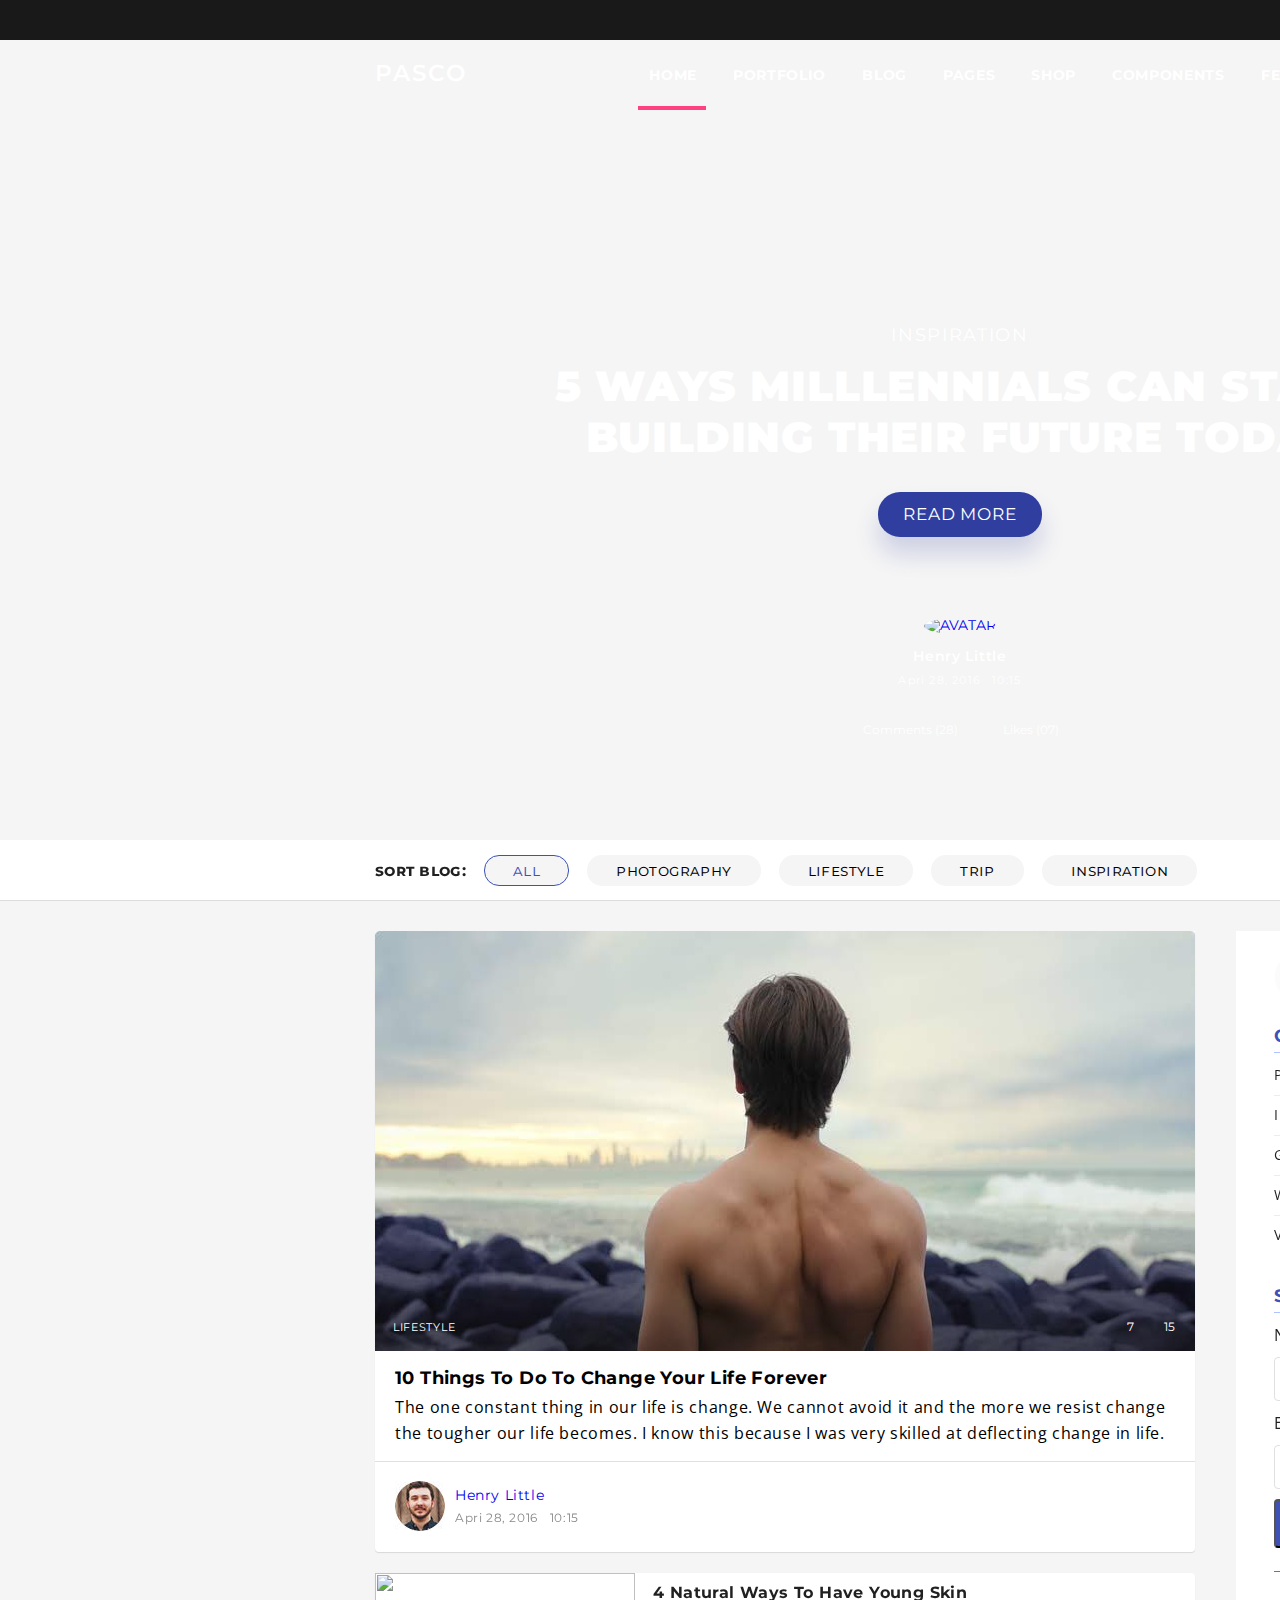
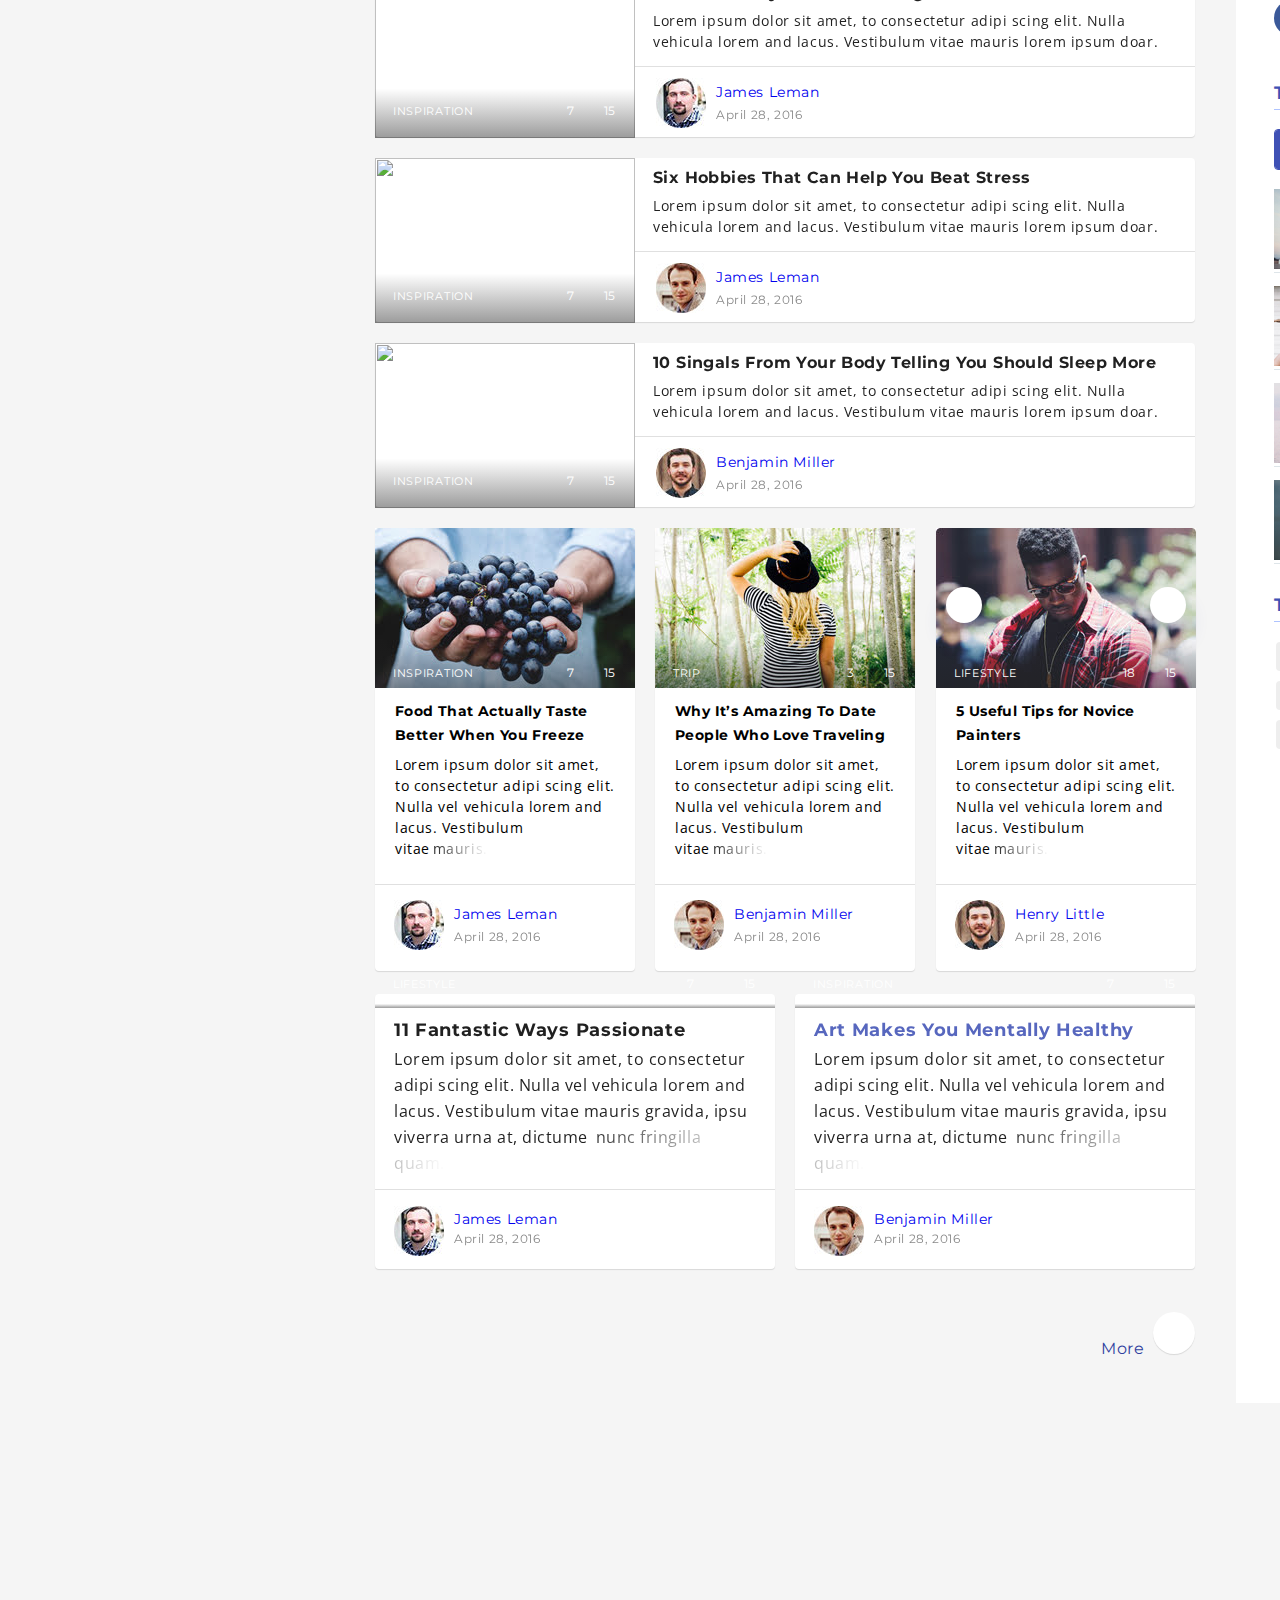
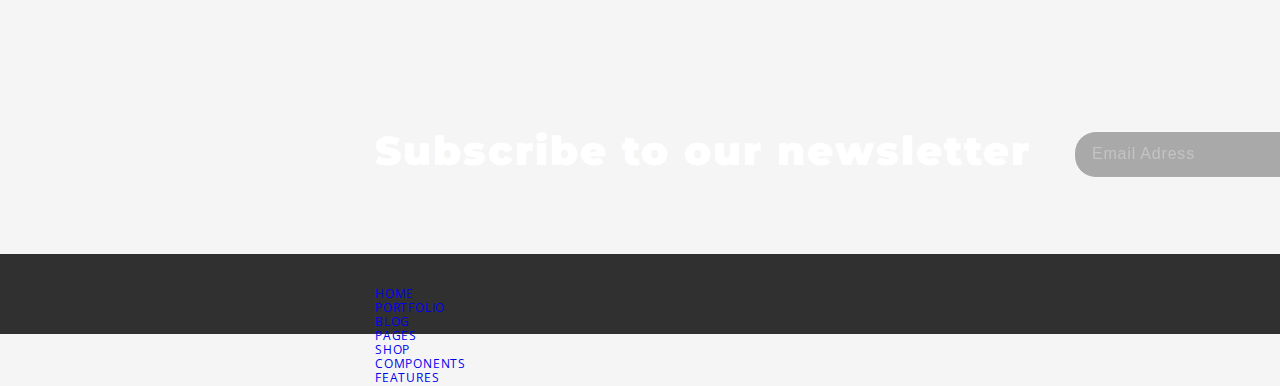
==== commit 15deebe4: "Add images and refactor sidebar" ====
--- a/hw4/index.html
+++ b/hw4/index.html
@@ -69,7 +69,7 @@
       <div class="avatar">
         <a href="#"><img src="images/header-avatar.jpg" alt="Avatar"></a>
       </div>
-      <a href="#"class="name">Henry Little</a>
+      <a href="#" class="name">Henry Little</a>
       <p class="info">Apri 28, 2016<span>10:15</span></p>
     </div>
 
@@ -104,6 +104,11 @@
   <div class="container">
     <!---------------------------------------------- sidebar start ---------------------------------------------->
     <aside class="sidebar">
+      <form action="#" method="post" class="search-form">
+        <lebel for="search"></lebel>
+        <input id="search" type="search" value="" placeholder="Search">
+        <button><i class="fas fa-search"></i></button>
+      </form>
       <h4 class="header-sidebar"><a href="#">categories</a></h4>
       <ul class="category-list">
         <li><a href="#">Photography<span>195</span></a></li>
@@ -137,6 +142,54 @@
           <li class="dribbble"><a href="#"><i class="fab fa-dribbble"></i></a></li>
         </ul>
       </div>
+      <h4>tab post widget</h4>
+      <div class="sidebar-list">
+        <ul>
+          <li class="active"><a href="#" class="active">recent post</a></li>
+          <li><a href="#">popular post</a></li>
+        </ul>
+      </div>
+      <div class="post-widget">
+        <ul>
+          <li>
+            <a href="#"><img src="images/s1.jpg" alt="#"></a>
+            <a href="#">April 28, 2016</a>
+            <a href="#"><p>Duis commodo elit sed nisi molestie</p></a>
+            <a href="#"><i class="far fa-comment-alt"></i>17</a>
+          </li>
+          <li>
+            <a href="#"><img src="images/s2.jpg" alt="#"></a>
+            <a href="#">April 28, 2016</a>
+            <a href="#"><p>Duis commodo elit sed nisi molestie</p></a>
+            <a href="#"><i class="far fa-comment-alt"></i>17</a>
+          </li>
+          <li>
+            <a href="#"><img src="images/s3.jpg" alt="#"></a>
+            <a href="#">April 28, 2016</a>
+            <a href="#"><p>Duis commodo elit sed nisi molestie</p></a>
+            <a href="#"><i class="far fa-comment-alt"></i>17</a>
+          </li>
+          <li>
+            <a href="#"><img src="images/s4.jpg" alt="#"></a>
+            <a href="#">April 28, 2016</a>
+            <a href="#"><p>Duis commodo elit sed nisi molestie</p></a>
+            <a href="#" target="_blank"><i class="far fa-comment-alt"></i>17</a>
+          </li>
+        </ul>
+      </div>
+      <div class="sidebar-tags">
+        <h4>tags</h4>
+        <ul>
+          <li><a href="#">Photography</a></li>
+          <li><a href="#">Webdesign</a></li>
+          <li><a href="#">Youtube</a></li>
+          <li><a href="#">Envato</a></li>
+          <li><a href="#">Art</a></li>
+          <li><a href="#">Themefotest</a></li>
+          <li><a href="#">Illustration</a></li>
+        </ul>
+
+      </div>
     </aside>
     <!---------------------------------------------- sidebar end ------------------------------------------->
     <div class="content">
@@ -154,7 +207,7 @@
                   <a href="#"><i class="far fa-heart"></i>15</a>
                 </li>
               </ul>
-              <a href="#" class="image-name" >lifestyle</a>
+              <a href="#" class="image-name">lifestyle</a>
             </div>
             <div class="play-button"><i class="far fa-play-circle"></i></div>
           </figure>
@@ -383,70 +436,70 @@
       <article>
         <ul class="plate-list-vertical">
           <li>
-          <div class="plate">
-            <figure class="plate-header">
-              <img src="images/img8.jpg" alt="">
-              <div class="layer"></div>
-              <div class="image-caption">
-                <ul class="icon-list">
-                  <li>
-                    <a href="#"><i class="far fa-comment-alt"></i>7</a>
-                  </li>
-                  <li>
-                    <a href="#"><i class="far fa-heart"></i>15</a>
-                  </li>
-                </ul>
-                <a href="#" class="image-name">lifestyle</a>
-              </div>
-            </figure>
-            <div class="plate-text">
-              <a href="#"><h3>11 Fantastic Ways Passionate</h3></a>
-              <p>Lorem ipsum dolor sit amet, to consectetur adipi scing elit. Nulla vel vehicula lorem and lacus.
-                Vestibulum vitae mauris gravida, ipsu viverra urna at, dictume <span
-                    class="gradient">nunc fringilla quam.</span></p>
-            </div>
-            <div class="plate-footer clearfix">
-              <div class="avatar">
-                <a href="#"><img src="images/Photo%20(1).jpg" alt="Avatar"></a>
-              </div>
-              <a href="#" class="more-info"><i class="fas fa-ellipsis-v"></i></a>
-              <a href="#" class="name">James Leman</a>
-              <p class="info">April 28, 2016</p>
-            </div>
-          </div>
-          </li>
-          <li>
-          <div class="plate">
-            <figure class="plate-header">
-              <img src="images/img9.jpg" alt="">
-              <div class="layer"></div>
-              <div class="image-caption">
-                <ul class="icon-list">
-                  <li>
-                    <a href="#"><i class="far fa-comment-alt"></i>7</a>
-                  </li>
-                  <li>
-                    <a href="#"><i class="far fa-heart"></i>15</a>
-                  </li>
-                </ul>
-                <a href="#" class="image-name">inspiration</a>
-              </div>
-            </figure>
-            <div class="plate-text">
-              <a href="#" class="diferent-color"><h3>Art Makes You Mentally Healthy</h3></a>
-              <p>Lorem ipsum dolor sit amet, to consectetur adipi scing elit. Nulla vel vehicula lorem and lacus.
-                Vestibulum vitae mauris gravida, ipsu viverra urna at, dictume <span
-                    class="gradient">nunc fringilla quam.</span></p>
-            </div>
-            <div class="plate-footer clearfix">
-              <div class="avatar">
-                <a href="#"><img src="images/Photo%20(2).jpg" alt="Avatar"></a>
-              </div>
-              <a href="#" class="more-info"><i class="fas fa-ellipsis-v"></i></a>
-              <a href="#" class="name">Benjamin Miller</a>
-              <p class="info">April 28, 2016</p>
-            </div>
-          </div>
+            <div class="plate">
+              <figure class="plate-header">
+                <img src="images/img8.jpg" alt="">
+                <div class="layer"></div>
+                <div class="image-caption">
+                  <ul class="icon-list">
+                    <li>
+                      <a href="#"><i class="far fa-comment-alt"></i>7</a>
+                    </li>
+                    <li>
+                      <a href="#"><i class="far fa-heart"></i>15</a>
+                    </li>
+                  </ul>
+                  <a href="#" class="image-name">lifestyle</a>
+                </div>
+              </figure>
+              <div class="plate-text">
+                <a href="#"><h3>11 Fantastic Ways Passionate</h3></a>
+                <p>Lorem ipsum dolor sit amet, to consectetur adipi scing elit. Nulla vel vehicula lorem and lacus.
+                  Vestibulum vitae mauris gravida, ipsu viverra urna at, dictume <span
+                      class="gradient">nunc fringilla quam.</span></p>
+              </div>
+              <div class="plate-footer clearfix">
+                <div class="avatar">
+                  <a href="#"><img src="images/Photo%20(1).jpg" alt="Avatar"></a>
+                </div>
+                <a href="#" class="more-info"><i class="fas fa-ellipsis-v"></i></a>
+                <a href="#" class="name">James Leman</a>
+                <p class="info">April 28, 2016</p>
+              </div>
+            </div>
+          </li>
+          <li>
+            <div class="plate">
+              <figure class="plate-header">
+                <img src="images/img9.jpg" alt="">
+                <div class="layer"></div>
+                <div class="image-caption">
+                  <ul class="icon-list">
+                    <li>
+                      <a href="#"><i class="far fa-comment-alt"></i>7</a>
+                    </li>
+                    <li>
+                      <a href="#"><i class="far fa-heart"></i>15</a>
+                    </li>
+                  </ul>
+                  <a href="#" class="image-name">inspiration</a>
+                </div>
+              </figure>
+              <div class="plate-text">
+                <a href="#" class="diferent-color"><h3>Art Makes You Mentally Healthy</h3></a>
+                <p>Lorem ipsum dolor sit amet, to consectetur adipi scing elit. Nulla vel vehicula lorem and lacus.
+                  Vestibulum vitae mauris gravida, ipsu viverra urna at, dictume <span
+                      class="gradient">nunc fringilla quam.</span></p>
+              </div>
+              <div class="plate-footer clearfix">
+                <div class="avatar">
+                  <a href="#"><img src="images/Photo%20(2).jpg" alt="Avatar"></a>
+                </div>
+                <a href="#" class="more-info"><i class="fas fa-ellipsis-v"></i></a>
+                <a href="#" class="name">Benjamin Miller</a>
+                <p class="info">April 28, 2016</p>
+              </div>
+            </div>
           </li>
         </ul>
       </article>
--- a/hw4/style.css
+++ b/hw4/style.css
@@ -762,8 +762,48 @@
   top: 0;
   right: 0;
   height: 100%;
-  padding: 34px 30px 13px 29px;
+  padding: 23px 0 13px 38px;
   letter-spacing: 0.4px;
+}
+
+.sidebar #search {
+  width: 270px;
+  border-radius: 22px;
+  border: 1px solid #ffffff;
+  background-color: #f5f5f5;
+  opacity: 0.38;
+  font-size: 16px;
+  font-weight: 400;
+  line-height: 26px;
+  letter-spacing: 0.64px;
+  padding: 9px 0 9px 20px;
+}
+
+.sidebar .search-form {
+  position: relative;
+  margin-bottom: 27px;
+}
+
+.search-form button {
+  color: #fff;
+  font-size: 16px;
+  font-weight: 400;
+  line-height: 90px;
+  letter-spacing: 1.2px;
+  position: absolute;
+  top: 5px;
+  right: 5px;
+  border-radius: 50%;
+  box-shadow: 0 2px 13px rgba(0, 0, 0, 0.12);
+  background-color: #ff4081;
+  width: 35px;
+  height: 35px;
+}
+
+.search-form button i {
+  position: absolute;
+  top: 8px;
+  right: 6px;
 }
 
 .sidebar h4 {
@@ -783,7 +823,7 @@
 
 .sidebar ul {
   margin-top: 3px;
-  margin-bottom: 33px;
+  margin-bottom: 32px;
 }
 
 .sidebar .category-list span {
@@ -797,7 +837,7 @@
   color: #000;
 }
 
-.sidebar li {
+.sidebar .category-list li {
   opacity: 0.87;
   letter-spacing: 0.56px;
   line-height: 40px;
@@ -806,7 +846,7 @@
   margin-top: -1px;
 }
 
-.sidebar li:last-child {
+.sidebar .category-list li:last-child {
   border-bottom: none;
 }
 
@@ -821,7 +861,7 @@
 .form-for-send input {
   font-size: 16px;
   letter-spacing: 0.8px;
-  padding: 10px 86px 12px 14px;
+  padding: 12px 86px 12px 14px;
   border-radius: 4px;
   border: 1px solid #e0e0e0;
   width: 62%;
@@ -858,6 +898,7 @@
 
 .sidebar .social-network ul {
   margin-top: 28px;
+  margin-bottom: 46px;
 }
 
 .sidebar .social-network li {
@@ -906,6 +947,120 @@
 
 .sidebar .social-network li a i {
   font-size: 16px;
+}
+
+.sidebar-list {
+  margin-top: 19px;
+}
+
+.sidebar-list ul {
+  display: flex;
+  margin-bottom: 19px;
+}
+
+.sidebar-list li {
+  flex-basis: 50%;
+  border: 1px solid #3f51b5;
+  border-radius: 4px 0 0 4px;
+  overflow: hidden;
+}
+
+.sidebar-list li:last-child {
+  border-radius: 0 4px 4px 0;
+}
+
+.sidebar-list li a {
+  display: inline-block;
+  color: #3f51b5;
+  font-family: 'Montserrat', sans-serif;
+  font-size: 16px;
+  font-weight: 400;
+  line-height: 30px;
+  font-variant: small-caps;
+  letter-spacing: 0.8px;
+  padding-left: 2px;
+  padding-top: 5px;
+  padding-bottom: 4px;
+  text-align: center;
+  width: 100%;
+}
+
+.sidebar-list li.active a,
+.sidebar-list li a:hover {
+  background-color: #3f51b5;
+  color: #fff;
+}
+
+.post-widget li a i {
+  padding-right: 5px;
+}
+
+.post-widget li {
+  border-bottom: 1px solid #dee5e9;
+  position: relative;
+  padding-bottom: 27px;
+  margin-bottom: 13px;
+}
+
+.post-widget a {
+  font-size: 12px;
+  font-weight: 400;
+  margin-left: 8px;
+  letter-spacing: 0;
+}
+
+.post-widget a p {
+  font-weight: 700;
+  letter-spacing: 0.46px;
+  line-height: 21px;
+  font-size: 14px;
+  margin-left: 116px;
+}
+
+.post-widget img {
+  float: left;
+}
+
+.post-widget a:last-child {
+  position: absolute;
+  top: 0;
+  right: 1px;
+}
+
+.sidebar-tags ul {
+  margin-top: 20px;
+}
+
+.sidebar-tags ul li {
+  display: inline-block;
+  margin-left: 2px;
+  margin-bottom: 10px;
+  background-color: #eeeeee;
+  border: 1px solid rgba(0, 0, 0, 0);
+  border-radius: 4px;
+}
+
+.sidebar-tags li.active a,
+.sidebar-tags li a:hover {
+  border: 1px solid #3f51b5;
+  border-radius: 4px;
+  color: #3f51b5;
+}
+
+.sidebar-tags li a.active,
+.sidebar-tags li a:hover {
+
+}
+
+.sidebar-tags li a {
+  font-weight: 400;
+  letter-spacing: 0.56px;
+  text-transform: capitalize;
+  color: #010101;
+  opacity: 0.87;
+  display: inline-block;
+  text-align: center;
+  padding: 7px 26px 6px 12px;
 }
 
 /* ----------------------------------------------- End sidebar ---------------------------------------------------*/
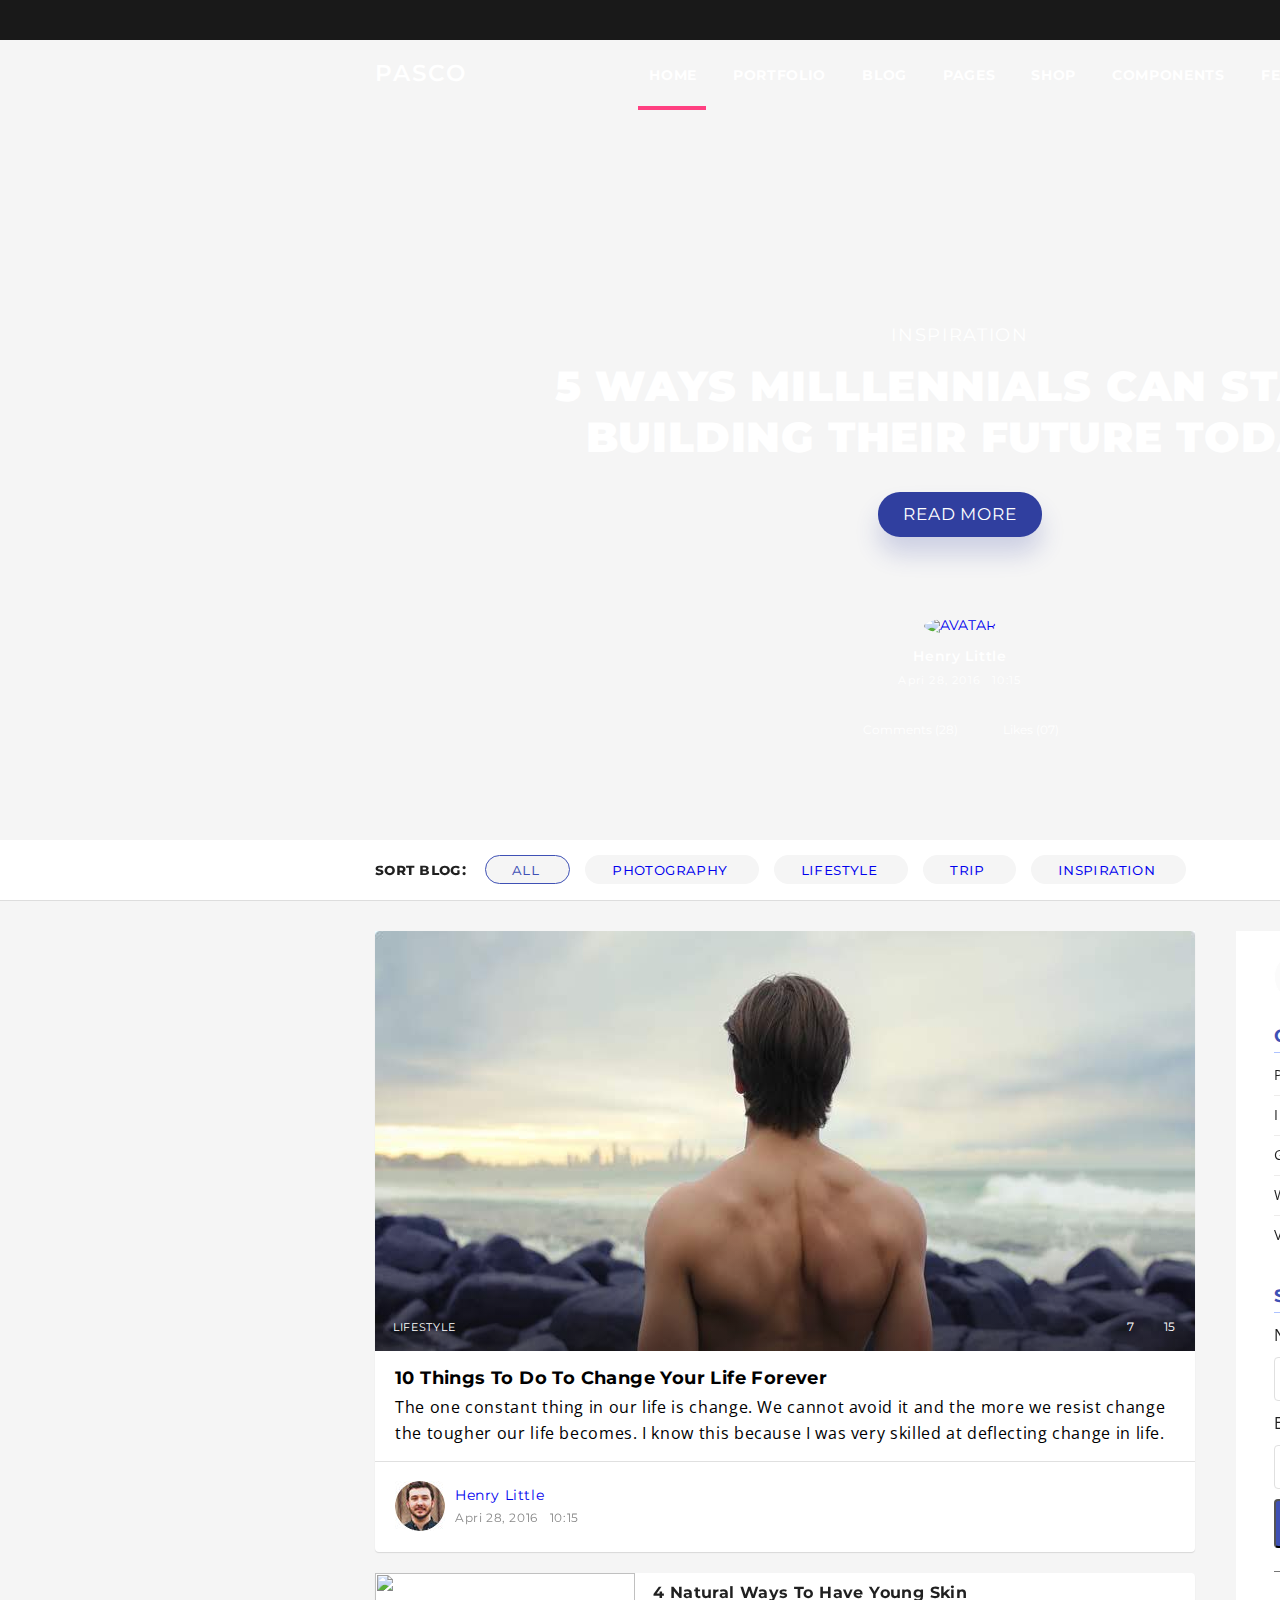
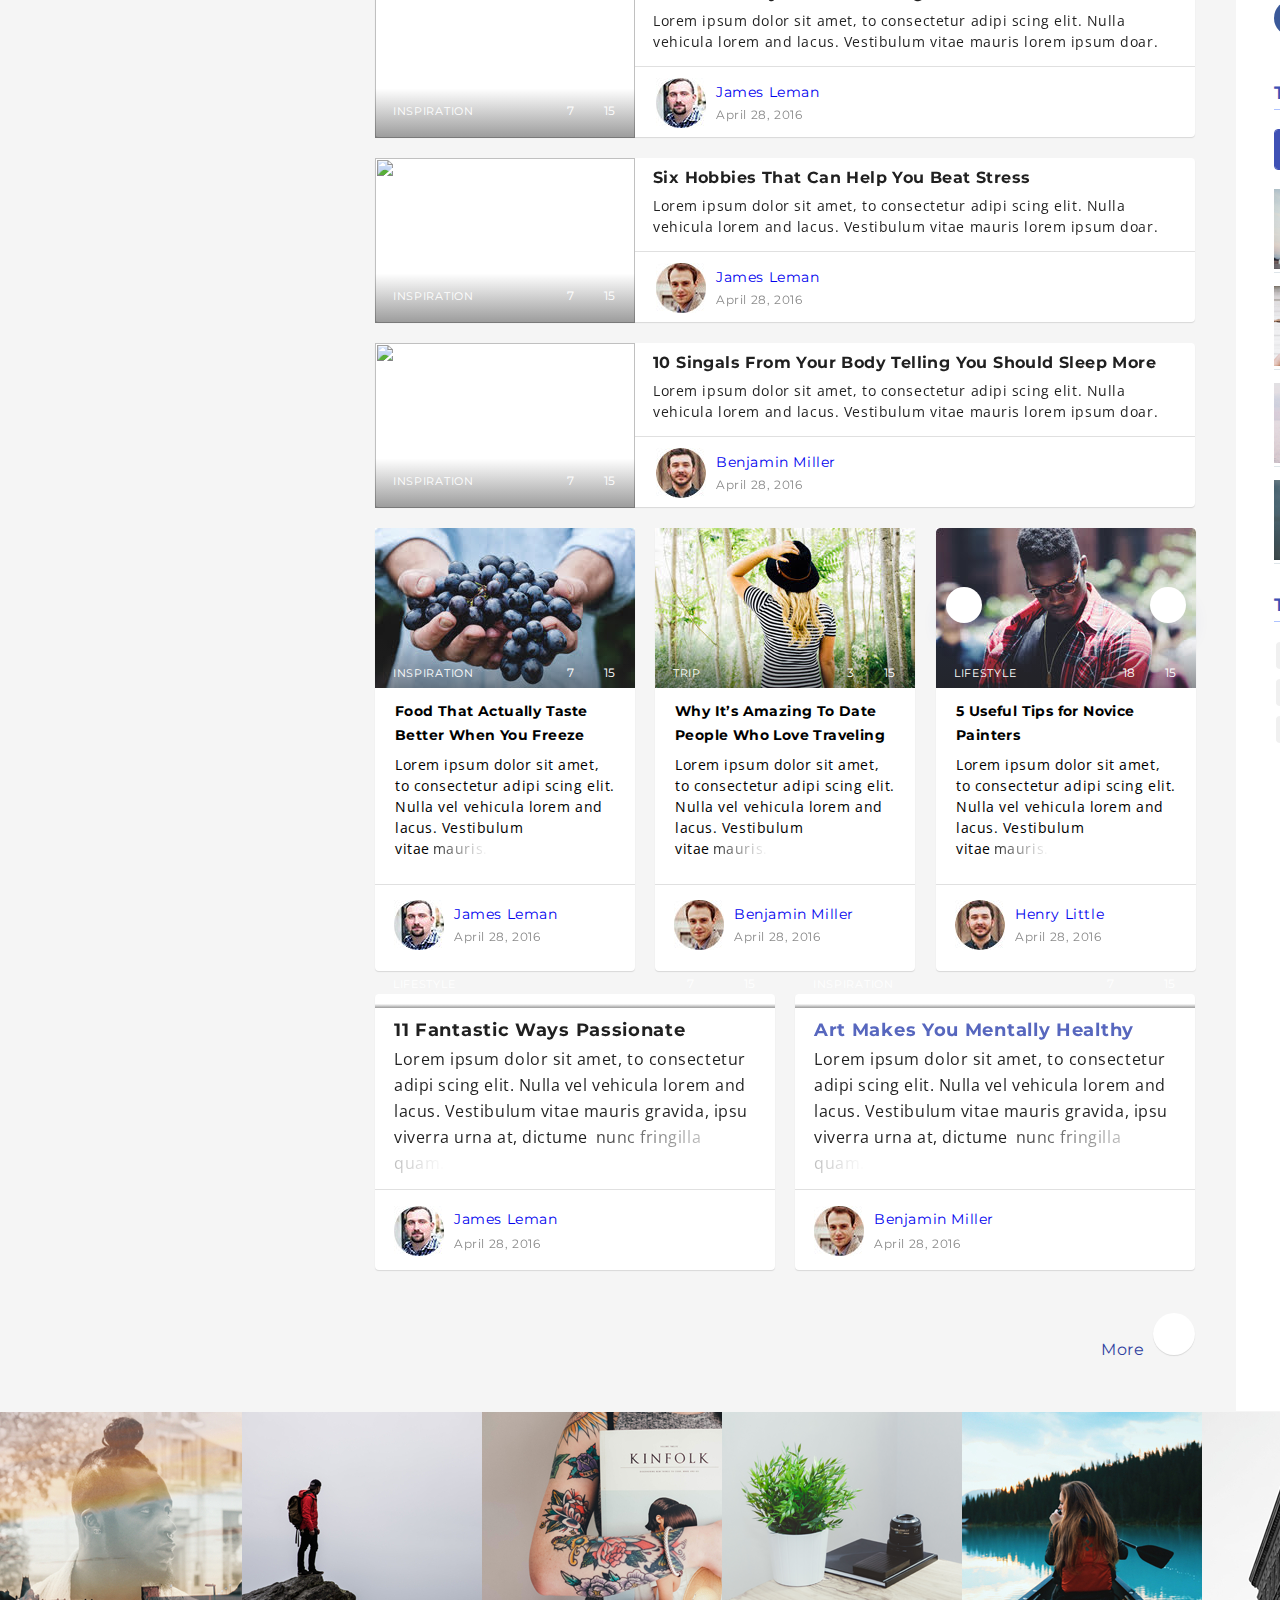
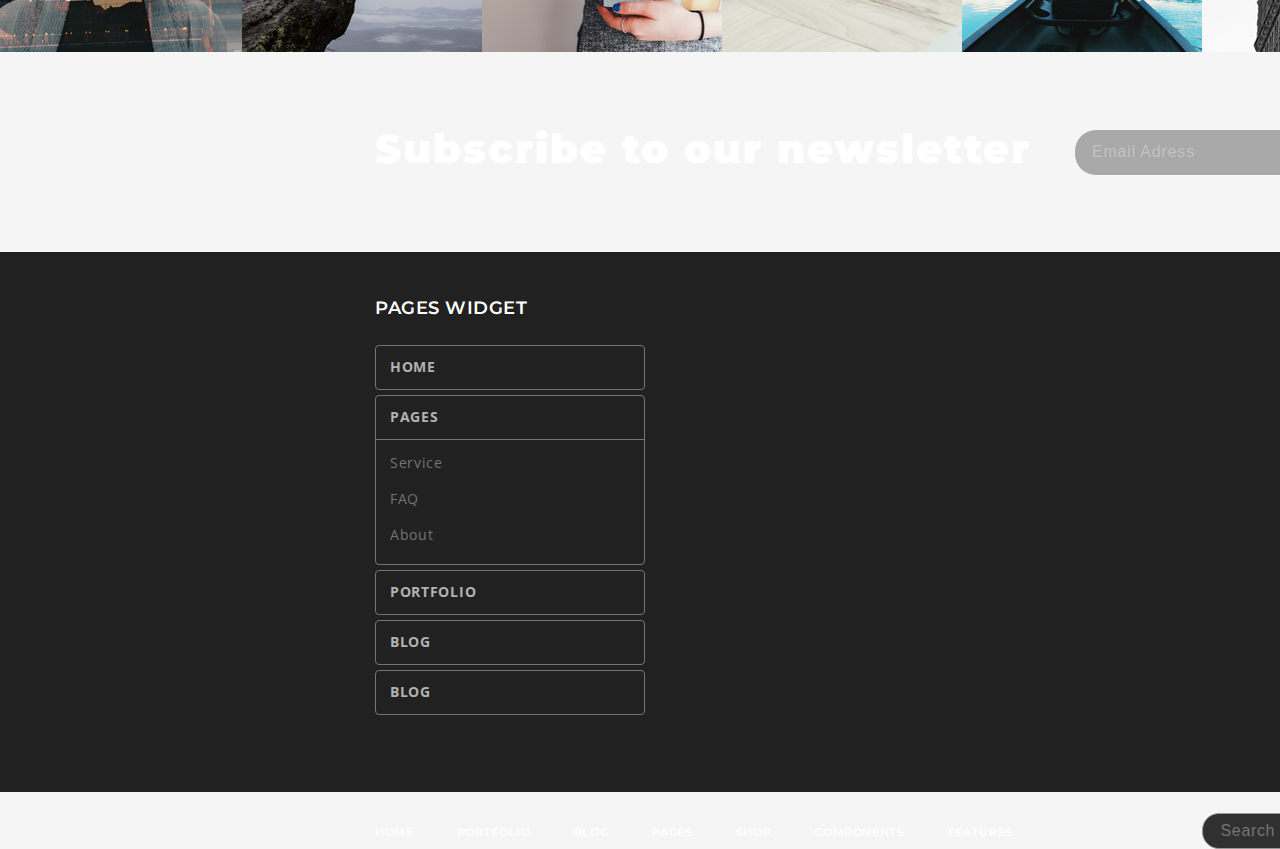
==== commit 98a15a3a: "Add pages-widget to footer content" ====
--- a/hw4/index.html
+++ b/hw4/index.html
@@ -514,7 +514,18 @@
 <!---------------------------------------------- footer-content start -------------------------------------------->
 <footer>
   <div class="footer-content">
-    <div class="footer-images"></div>
+    <div class="footer-images">
+      <ul>
+        <li><img src="images/fimg1.jpg" alt="#"></li>
+        <li><img src="images/fimg2.jpg" alt="#"></li>
+        <li><img src="images/fimg3.jpg" alt="#"></li>
+        <li><img src="images/fimg4.png" alt="#"></li>
+        <li><img src="images/fimg5.jpg" alt="#"></li>
+        <li><img src="images/fimg6.jpg" alt="#"></li>
+        <li><img src="images/fimg7.jpg" alt="#"></li>
+        <li><img src="images/fimg8.jpg" alt="#"></li>
+      </ul>
+    </div>
     <div class="footer-form">
       <div class="container">
         <p>Subscribe to our newsletter</p>
@@ -526,9 +537,30 @@
         </form>
       </div>
     </div>
+    <div class="footer-body">
+      <div class="container">
+        <div class="pages-widget">
+          <h5>pages widget</h5>
+          <ul>
+            <li><a href="#">home<i class="fas fa-plus"></i></a></li>
+            <li>
+              <a href="#">pages<i class="fas fa-minus"></i></a>
+              <ul class="sublist">
+                <li><a href="#">Service</a></li>
+                <li><a href="#">FAQ</a></li>
+                <li><a href="#">About</a></li>
+              </ul>
+            </li>
+            <li><a href="#">portfolio<i class="fas fa-plus"></i></a></li>
+            <li><a href="#">blog<i class="fas fa-plus"></i></a></li>
+            <li><a href="#">blog<i class="fas fa-plus"></i></a></li>
+          </ul>
+        </div>
+      </div>
+    </div>
     <div class="footer-menu">
       <div class="container">
-        <nav class="main-menu">
+        <nav class="footer-navigation">
           <ul>
             <li><a href="#">home</a></li>
             <li><a href="#">portfolio</a></li>
@@ -539,9 +571,16 @@
             <li><a href="#">features</a></li>
           </ul>
         </nav>
-        <span class="languages">
+        <form action="#" method="post" class="footer-search">
+          <label for="footer-search"></label>
+          <input id="footer-search" type="search" value="" placeholder="Search">
+          <i class="fas fa-search"></i>
+        </form>
+        <div class="languages">
+          <span>
         <a href="#"><i class="fas fa-globe"></i>eng<i class="fas fa-angle-down"></i></a>
         </span>
+        </div>
       </div>
     </div>
   </div>
--- a/hw4/style.css
+++ b/hw4/style.css
@@ -345,35 +345,33 @@
 
 .content-filter .content-list ul {
   display: inline-block;
+  margin-left: 15px;
 }
 
 .content-filter .content-list li {
   display: inline-block;
+  margin-right: 11px;
+}
+
+.content-filter .content-list li.active a,
+.content-filter .content-list li a:hover {
+  border: 1px solid #3f51b5;
+  color: #3f51b5;
+}
+
+.content-filter .content-list li a {
+  display: inline-block;
+  border: 1px solid rgba(0, 0, 0, 0);
   border-radius: 15px;
   background-color: #f5f5f5;
-  padding: 1px 28px;
-  margin-left: 14px;
-  border: 1px solid rgba(0, 0, 0, 0);
-}
-
-.content-filter .content-list li.active,
-.content-filter .content-list li:hover {
-  border: 1px solid #3f51b5;
-}
-
-.content-filter .content-list li a.active,
-.content-filter .content-list li a:hover {
-  color: #3f51b5;
-}
-
-.content-filter .content-list li a {
-  color: #000;
   font-family: 'Montserrat', sans-serif;
   font-size: 16px;
   font-weight: 400;
   line-height: 27px;
   font-variant: small-caps;
   letter-spacing: 0.4px;
+  padding-left: 26px;
+  padding-right: 30px;
 }
 
 .plate {
@@ -722,13 +720,13 @@
 }
 
 .plate-list-vertical .plate-footer .name {
-  margin-bottom: 0;
+  margin-bottom: 5px;
   margin-top: 12px;
 }
 
 .content .more-button {
   text-align: right;
-  margin-bottom: 47px;
+  margin-bottom: 44px;
 }
 
 .content .more-button a {
@@ -762,7 +760,7 @@
   top: 0;
   right: 0;
   height: 100%;
-  padding: 23px 0 13px 38px;
+  padding: 23px 0 20px 38px;
   letter-spacing: 0.4px;
 }
 
@@ -1035,21 +1033,11 @@
   display: inline-block;
   margin-left: 2px;
   margin-bottom: 10px;
-  background-color: #eeeeee;
-  border: 1px solid rgba(0, 0, 0, 0);
-  border-radius: 4px;
-}
-
-.sidebar-tags li.active a,
+}
+
 .sidebar-tags li a:hover {
-  border: 1px solid #3f51b5;
-  border-radius: 4px;
-  color: #3f51b5;
-}
-
-.sidebar-tags li a.active,
-.sidebar-tags li a:hover {
-
+  background-color: #303030;
+  color: #fff;
 }
 
 .sidebar-tags li a {
@@ -1059,6 +1047,8 @@
   color: #010101;
   opacity: 0.87;
   display: inline-block;
+  border-radius: 4px;
+  background-color: #eeeeee;
   text-align: center;
   padding: 7px 26px 6px 12px;
 }
@@ -1069,8 +1059,10 @@
 
 .footer-content .footer-images {
   height: 240px;
-  background: url("images/footer-images.jpg") no-repeat;
-  background-size: cover;
+}
+
+.footer-images ul {
+  display: flex;
 }
 
 .footer-content .footer-form {
@@ -1126,43 +1118,133 @@
   cursor: pointer;
 }
 
+.footer-body {
+  height: 540px;
+  background-color: #212121;
+}
+
+.footer-body .container {
+  padding-top: 42px;
+}
+
+.footer-body .pages-widget {
+
+}
+
+.footer-body .pages-widget h5 {
+  font-family: 'Montserrat', sans-serif;
+  color: #fff;
+  font-size: 18px;
+  font-weight: 600;
+  line-height: 29px;
+  text-transform: uppercase;
+  letter-spacing: 0.55px;
+  margin-bottom: 22px;
+}
+
+.footer-body .pages-widget > ul > li {
+  position: relative;
+  border: 1px solid #757575;
+  border-radius: 4px;
+  width: 268px;
+  margin-bottom: 5px;
+}
+
+.footer-body .pages-widget li a {
+  display: inline-block;
+  color: #b2b2b2;
+  font-weight: 700;
+  text-transform: uppercase;
+  letter-spacing: 0.7px;
+  padding-left: 14px;
+  padding-bottom: 15px;
+  padding-top: 14px;
+}
+
+.footer-body .pages-widget a i {
+  color: #909090;
+  font-size: 17px;
+  position: absolute;
+  top: 13px;
+  right: 13px;
+}
+
+.pages-widget .sublist {
+  border-top: 1px solid #757575;
+  padding-top: 2px;
+  padding-bottom: 14px;
+}
+
+.pages-widget .sublist li a {
+  font-weight: 400;
+  letter-spacing: 0.7px;
+  color: #747474;
+  text-transform: capitalize;
+  padding-bottom: 8px;
+}
+}
+
 .footer-content .footer-menu {
   height: 80px;
   background-color: #303030;
-
-}
-
-.footer-content .footer-menu ul {
-  display: inline-block;
-  float: none;
+}
+
+.footer-menu .container {
+  display: flex;
+  justify-content: space-between;
+}
+
+.footer-menu .footer-navigation {
   margin-top: 32px;
 }
 
-.footer-content .footer-menu ul li {
-  padding-right: 34px;
-  margin-left: 0;
-  padding-left: 0;
-}
-
-.footer-content .footer-menu ul li:hover {
-  border-bottom: none;
-}
-
-.footer-content .footer-menu ul a {
+.footer-menu .footer-navigation li {
+ display: inline-block;
+  margin-right: 39px;
+}
+
+.footer-menu .footer-navigation a {
   text-transform: uppercase;
-  font-size: 12px;
+  font-size: 11px;
+  font-family: 'Montserrat', sans-serif;
+  font-weight: 600;
+  letter-spacing: 0.66px;
+  color: #fff;
+}
+
+.footer-menu .footer-search {
+  margin-top: 21px;
+  margin-left: 66px;
+  position: relative;
+}
+
+.footer-search #footer-search {
+  width: 220px;
+  border-radius: 17px;
+  border: 1px solid #989898;
+  background-color: #303030 ;
+  font-size: 16px;
   font-weight: 400;
-  letter-spacing: 0.8px;
+  line-height: 21px;
+  letter-spacing: 0.64px;
+  padding: 6px 14px 7px 18px;
+}
+
+.footer-search .fa-search {
+  position: absolute;
+  top: -25px;
+  right: 12px;
+  color: #989898;
+  line-height: 90px;
+  letter-spacing: 0.9px;
 }
 
 .footer-menu .languages {
-  position: absolute;
-  top: 30px;
-  right: 0;
+  margin-top: 30px;
 }
 
 .footer-menu .languages a {
-  color: #fff;
+  color: #717171;
   text-transform: uppercase;
   font-size: 12px;
 }
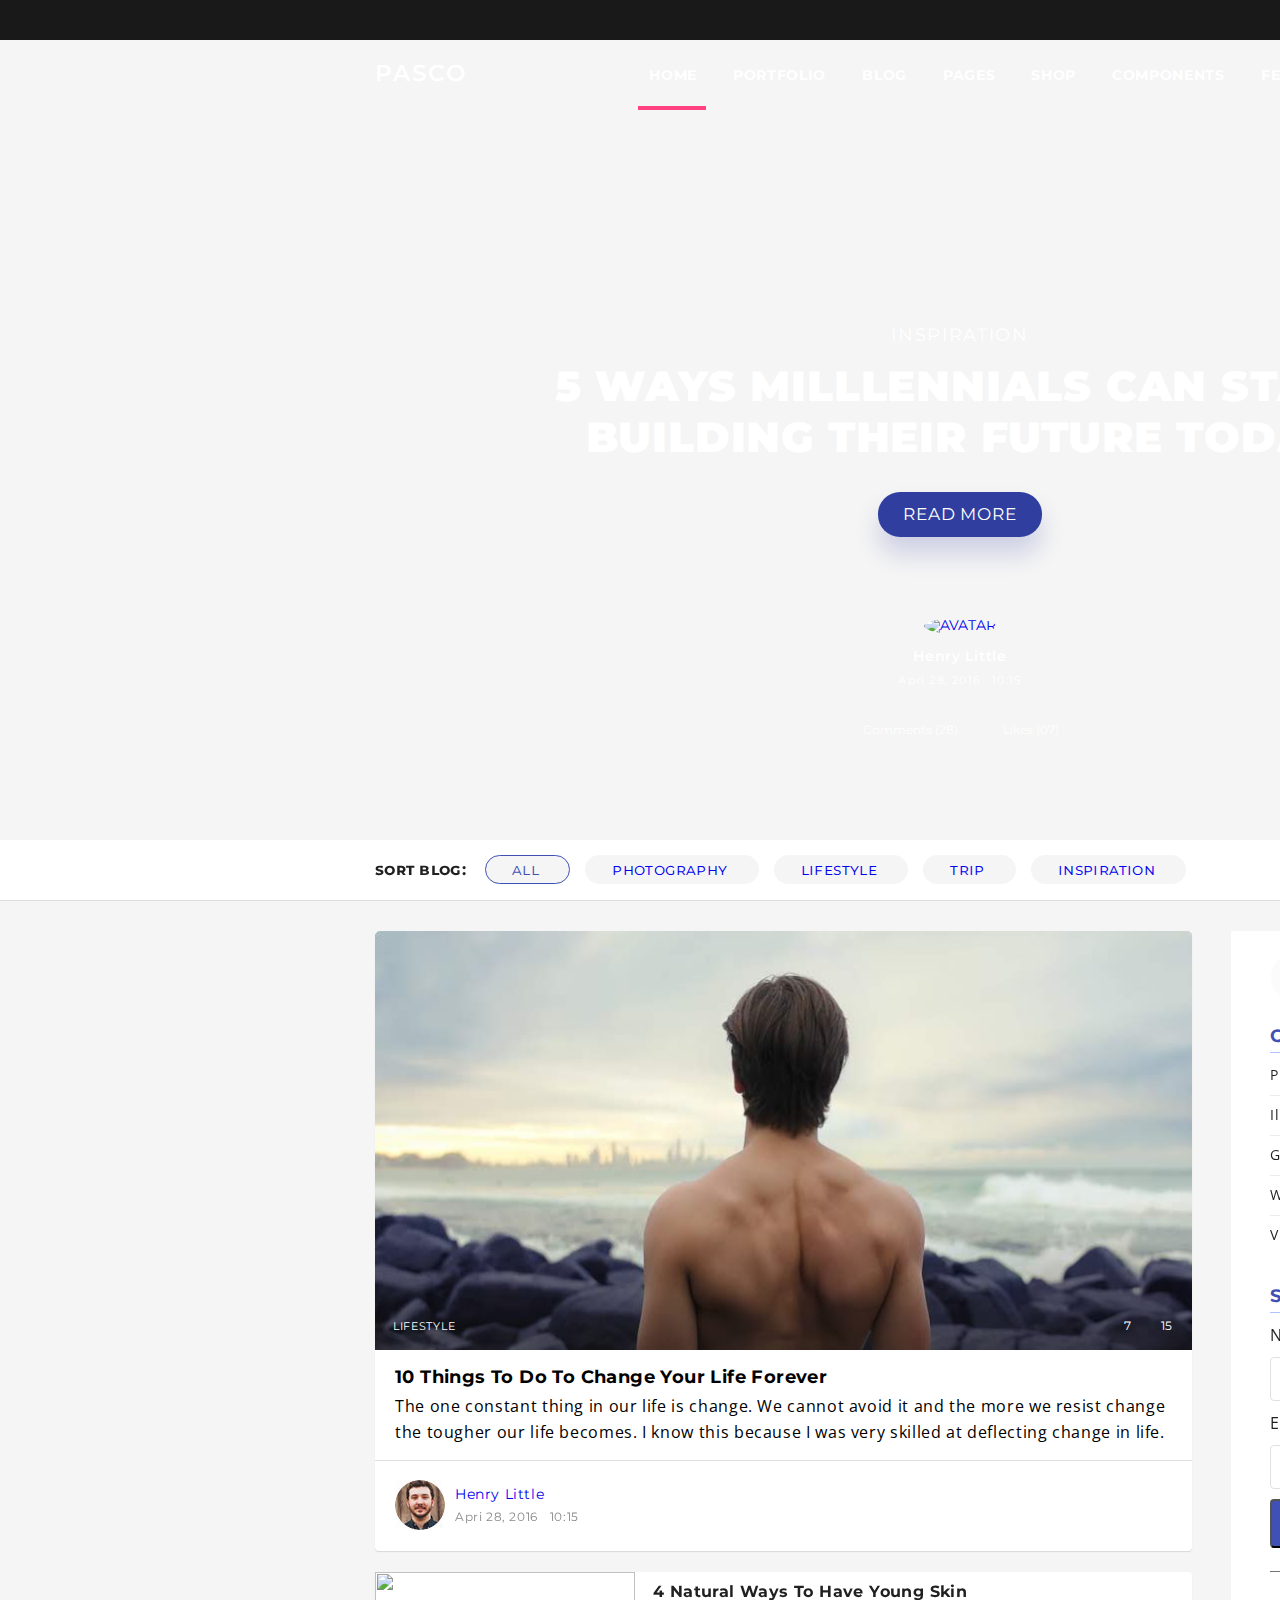
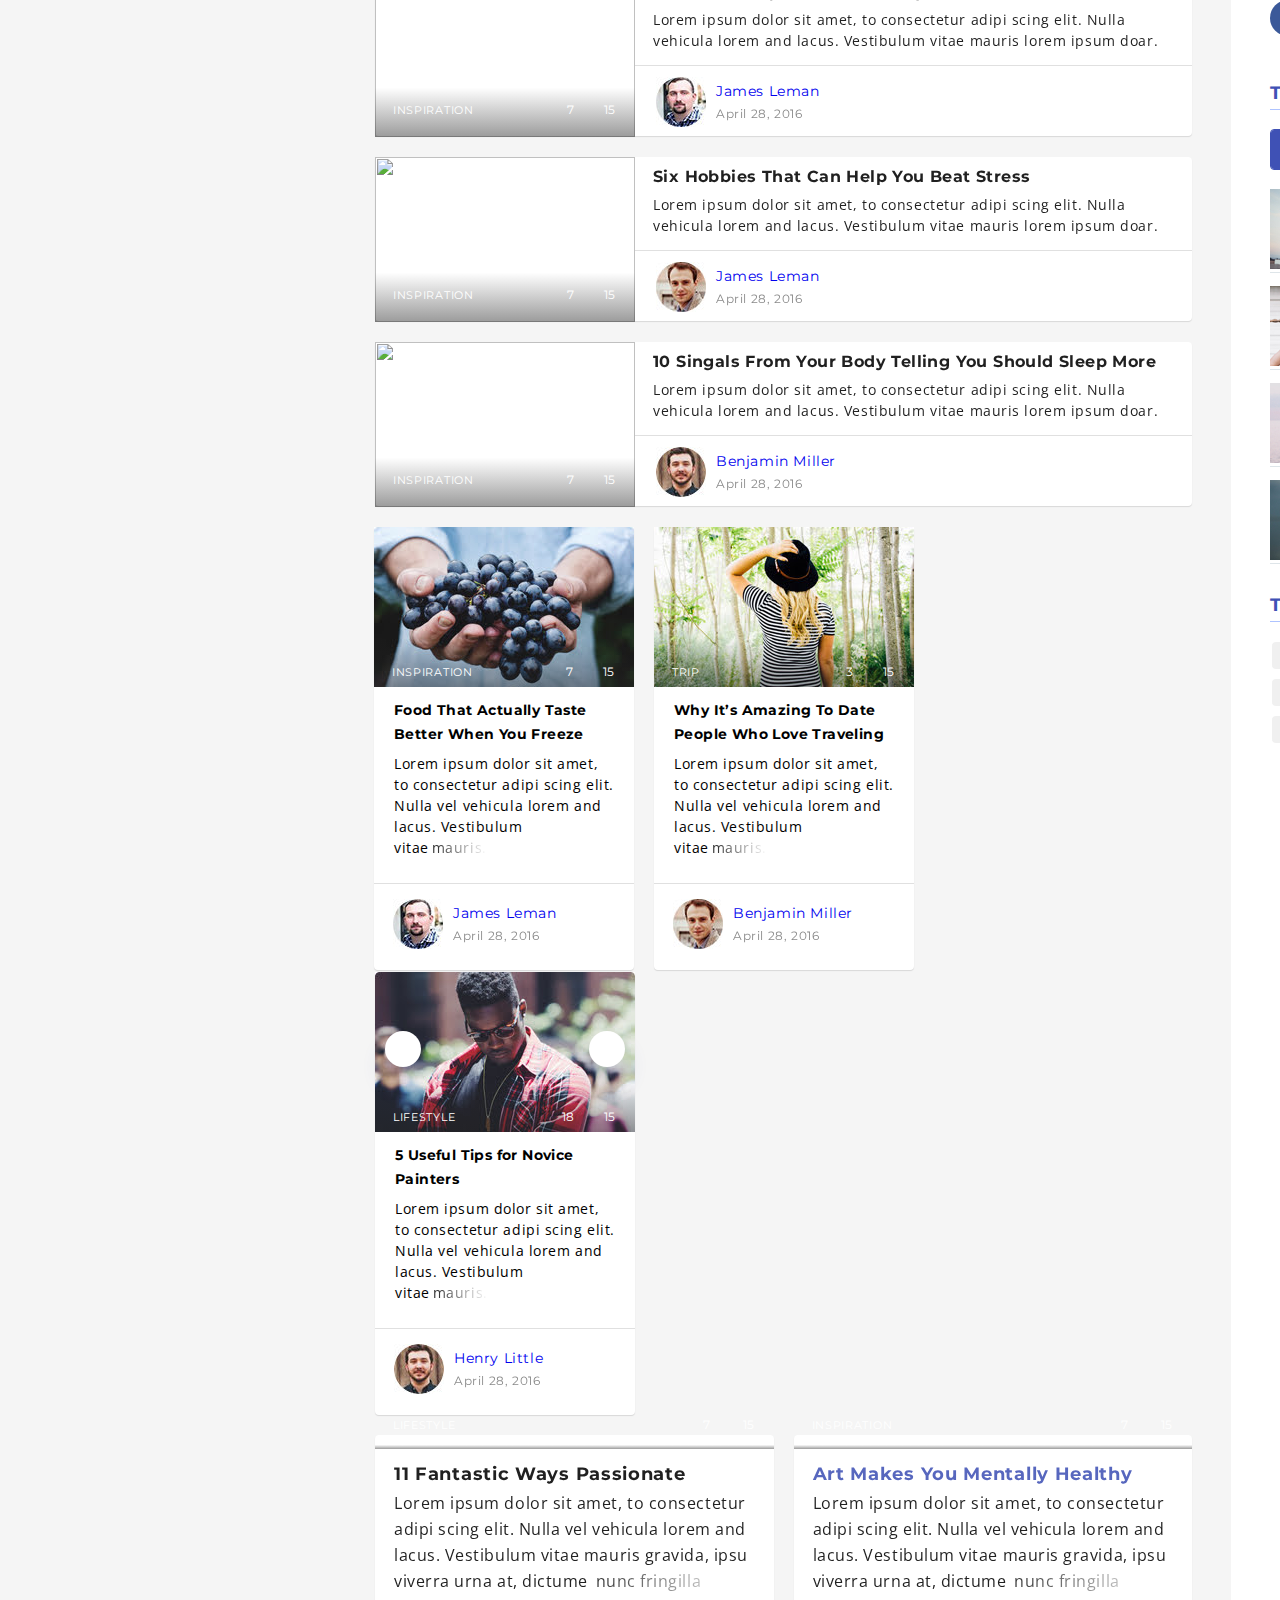
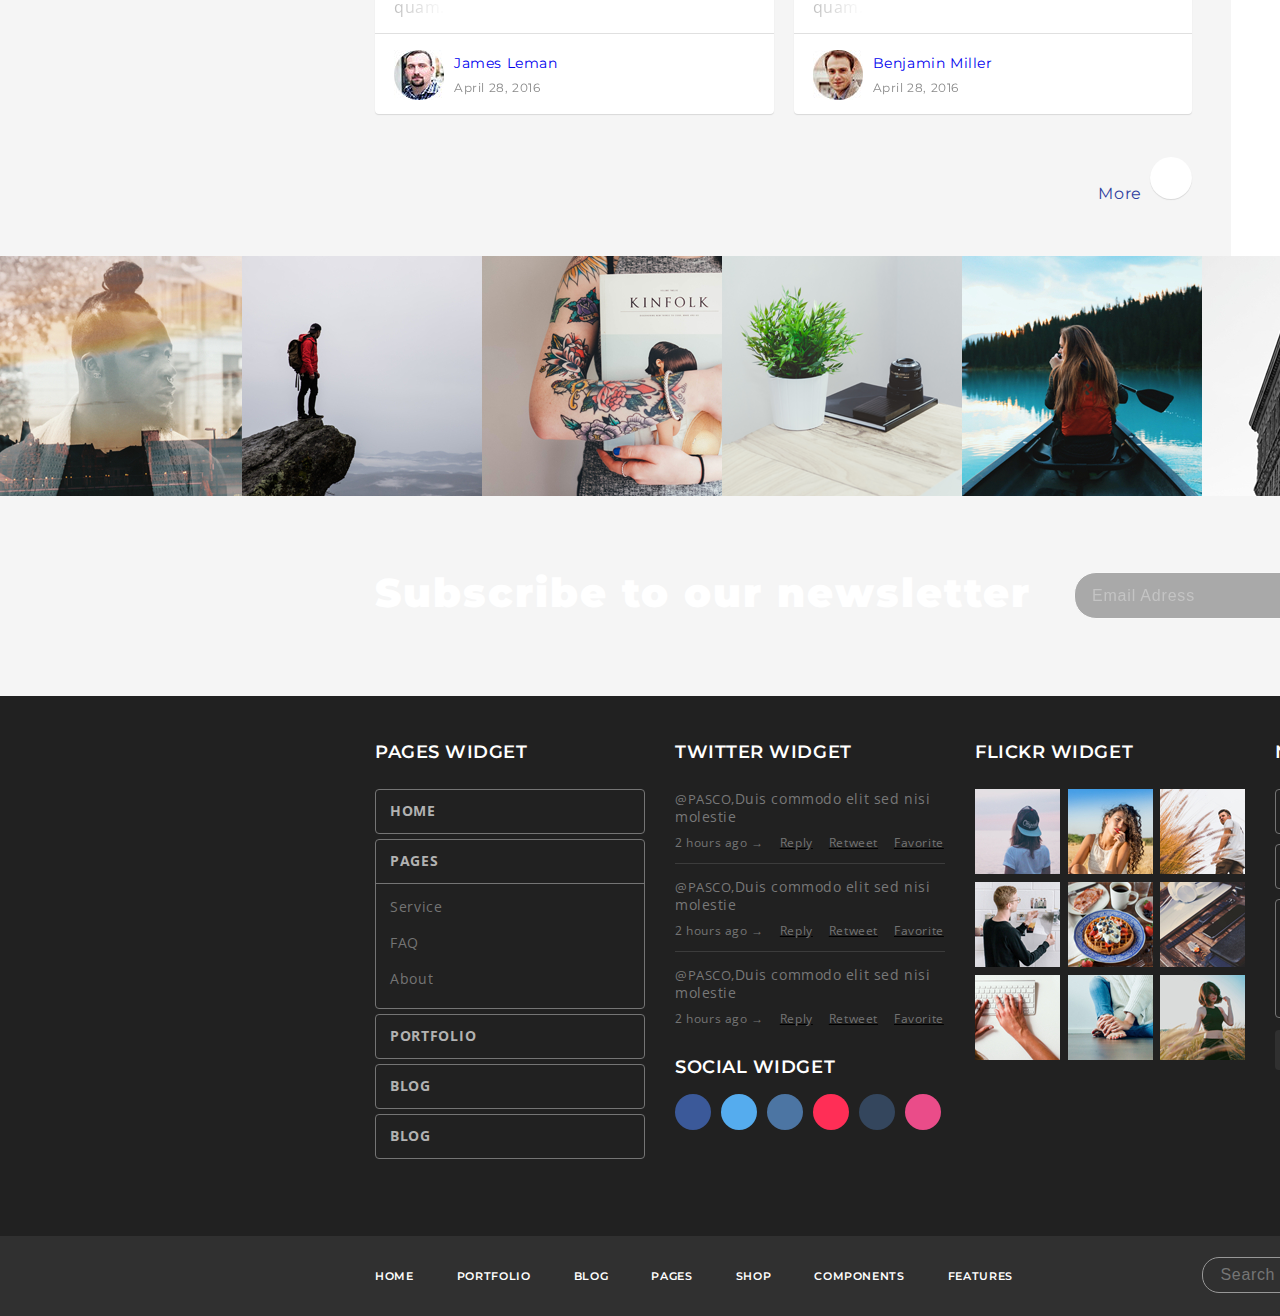
==== commit 2ac3d598: "Add hover-effect for links, refactor main-container" ====
--- a/hw4/index.html
+++ b/hw4/index.html
@@ -9,7 +9,9 @@
   <link rel="stylesheet" href="style.css">
 </head>
 <body>
+
 <!----------------------------------------- header start -------------------------------------------------->
+
 <div class="top-bar">
   <div class="container">
     <div class="user-registration">
@@ -85,9 +87,11 @@
     </div>
   </div>
 </div>
+
 <!---------------------------------------------- header end------------------------------------------------->
 
 <!---------------------------------------------- main-content start ----------------------------------------->
+
 <main>
   <div class="content-filter">
     <div class="container content-list">
@@ -101,97 +105,7 @@
       </ul>
     </div>
   </div>
-  <div class="container">
-    <!---------------------------------------------- sidebar start ---------------------------------------------->
-    <aside class="sidebar">
-      <form action="#" method="post" class="search-form">
-        <lebel for="search"></lebel>
-        <input id="search" type="search" value="" placeholder="Search">
-        <button><i class="fas fa-search"></i></button>
-      </form>
-      <h4 class="header-sidebar"><a href="#">categories</a></h4>
-      <ul class="category-list">
-        <li><a href="#">Photography<span>195</span></a></li>
-        <li><a href="#">Illustration<span>15</span></a></li>
-        <li><a href="#">Graphic Design<span>36</span></a></li>
-        <li><a href="#">Web design<span>220</span></a></li>
-        <li><a href="#">Videography<span>17</span></a></li>
-      </ul>
-      <h4>subscribe</h4>
-      <form action="#" method="POST">
-        <div class="form-for-send">
-          <label for="name">Name</label>
-          <input id="name" type="text" value="" placeholder="Igor Ten">
-        </div>
-        <div class="form-for-send">
-          <label for="email">Email</label>
-          <input id="email" type="email" value="" placeholder="email@adress.com">
-        </div>
-        <div class="submit-form">
-          <input type="submit" name="submit" value="subscribe">
-          <div class="underline-submit"><span>or</span></div>
-        </div>
-      </form>
-      <div class="social-network">
-        <ul>
-          <li class="facebook"><a href="#"><i class="fab fa-facebook-f"></i></a></li>
-          <li class="twitter"><a href="#"><i class="fab fa-twitter"></i></a></li>
-          <li class="vk"><a href="#"><i class="fab fa-vk"></i></a></li>
-          <li class="pinterest"><a href="#"><i class="fab fa-pinterest-p"></i></a></li>
-          <li class="tumblr"><a href="#"><i class="fab fa-tumblr"></i></a></li>
-          <li class="dribbble"><a href="#"><i class="fab fa-dribbble"></i></a></li>
-        </ul>
-      </div>
-      <h4>tab post widget</h4>
-      <div class="sidebar-list">
-        <ul>
-          <li class="active"><a href="#" class="active">recent post</a></li>
-          <li><a href="#">popular post</a></li>
-        </ul>
-      </div>
-      <div class="post-widget">
-        <ul>
-          <li>
-            <a href="#"><img src="images/s1.jpg" alt="#"></a>
-            <a href="#">April 28, 2016</a>
-            <a href="#"><p>Duis commodo elit sed nisi molestie</p></a>
-            <a href="#"><i class="far fa-comment-alt"></i>17</a>
-          </li>
-          <li>
-            <a href="#"><img src="images/s2.jpg" alt="#"></a>
-            <a href="#">April 28, 2016</a>
-            <a href="#"><p>Duis commodo elit sed nisi molestie</p></a>
-            <a href="#"><i class="far fa-comment-alt"></i>17</a>
-          </li>
-          <li>
-            <a href="#"><img src="images/s3.jpg" alt="#"></a>
-            <a href="#">April 28, 2016</a>
-            <a href="#"><p>Duis commodo elit sed nisi molestie</p></a>
-            <a href="#"><i class="far fa-comment-alt"></i>17</a>
-          </li>
-          <li>
-            <a href="#"><img src="images/s4.jpg" alt="#"></a>
-            <a href="#">April 28, 2016</a>
-            <a href="#"><p>Duis commodo elit sed nisi molestie</p></a>
-            <a href="#" target="_blank"><i class="far fa-comment-alt"></i>17</a>
-          </li>
-        </ul>
-      </div>
-      <div class="sidebar-tags">
-        <h4>tags</h4>
-        <ul>
-          <li><a href="#">Photography</a></li>
-          <li><a href="#">Webdesign</a></li>
-          <li><a href="#">Youtube</a></li>
-          <li><a href="#">Envato</a></li>
-          <li><a href="#">Art</a></li>
-          <li><a href="#">Themefotest</a></li>
-          <li><a href="#">Illustration</a></li>
-        </ul>
-
-      </div>
-    </aside>
-    <!---------------------------------------------- sidebar end ------------------------------------------->
+  <div class="main-block container">
     <div class="content">
       <article class="main-plate">
         <div class="plate">
@@ -226,7 +140,6 @@
           </div>
         </div>
       </article>
-
       <article>
         <ul class="plate-list-horizontal">
           <li>
@@ -328,7 +241,6 @@
           </li>
         </ul>
       </article>
-
       <article class="plate-list-section">
         <ul class="plate-list">
           <li>
@@ -507,8 +419,102 @@
         <a href="#">More<span class="icon"><i class="fas fa-arrow-right"></i></span></a>
       </div>
     </div>
+
+    <!---------------------------------------------- sidebar start ---------------------------------------------->
+
+    <aside class="sidebar">
+      <form action="#" method="post" class="search-form">
+        <label for="search"></label>
+        <input id="search" type="search" value="" placeholder="Search">
+        <button><i class="fas fa-search"></i></button>
+      </form>
+      <h4 class="header-sidebar"><a href="#">categories</a></h4>
+      <ul class="category-list">
+        <li><a href="#">Photography<span>195</span></a></li>
+        <li><a href="#">Illustration<span>15</span></a></li>
+        <li><a href="#">Graphic Design<span>36</span></a></li>
+        <li><a href="#">Web design<span>220</span></a></li>
+        <li><a href="#">Videography<span>17</span></a></li>
+      </ul>
+      <h4><a href="#">subscribe</a></h4>
+      <form action="#" method="POST">
+        <div class="form-for-send">
+          <label for="name">Name</label>
+          <input id="name" type="text" value="" placeholder="Igor Ten">
+        </div>
+        <div class="form-for-send">
+          <label for="email">Email</label>
+          <input id="email" type="email" value="" placeholder="email@adress.com">
+        </div>
+        <div class="submit-form">
+          <input type="submit" name="submit" value="subscribe">
+          <div class="underline-submit"><span>or</span></div>
+        </div>
+      </form>
+      <div class="social-network">
+        <ul>
+          <li class="facebook"><a href="#"><i class="fab fa-facebook-f"></i></a></li>
+          <li class="twitter"><a href="#"><i class="fab fa-twitter"></i></a></li>
+          <li class="vk"><a href="#"><i class="fab fa-vk"></i></a></li>
+          <li class="pinterest"><a href="#"><i class="fab fa-pinterest-p"></i></a></li>
+          <li class="tumblr"><a href="#"><i class="fab fa-tumblr"></i></a></li>
+          <li class="dribbble"><a href="#"><i class="fab fa-dribbble"></i></a></li>
+        </ul>
+      </div>
+      <h4><a href="#">tab post widget</a></h4>
+      <div class="sidebar-list">
+        <ul>
+          <li class="active"><a href="#" class="active">recent post</a></li>
+          <li><a href="#">popular post</a></li>
+        </ul>
+      </div>
+      <div class="post-widget">
+        <ul>
+          <li>
+            <a href="#"><img src="images/s1.jpg" alt="#"></a>
+            <a href="#">April 28, 2016</a>
+            <a href="#"><p>Duis commodo elit sed nisi molestie</p></a>
+            <a href="#"><i class="far fa-comment-alt"></i>17</a>
+          </li>
+          <li>
+            <a href="#"><img src="images/s2.jpg" alt="#"></a>
+            <a href="#">April 28, 2016</a>
+            <a href="#"><p>Duis commodo elit sed nisi molestie</p></a>
+            <a href="#"><i class="far fa-comment-alt"></i>17</a>
+          </li>
+          <li>
+            <a href="#"><img src="images/s3.jpg" alt="#"></a>
+            <a href="#">April 28, 2016</a>
+            <a href="#"><p>Duis commodo elit sed nisi molestie</p></a>
+            <a href="#"><i class="far fa-comment-alt"></i>17</a>
+          </li>
+          <li>
+            <a href="#"><img src="images/s4.jpg" alt="#"></a>
+            <a href="#">April 28, 2016</a>
+            <a href="#"><p>Duis commodo elit sed nisi molestie</p></a>
+            <a href="#" target="_blank"><i class="far fa-comment-alt"></i>17</a>
+          </li>
+        </ul>
+      </div>
+      <div class="sidebar-tags">
+        <h4><a href="#">tags</a></h4>
+        <ul>
+          <li><a href="#">Photography</a></li>
+          <li><a href="#">Webdesign</a></li>
+          <li><a href="#">Youtube</a></li>
+          <li><a href="#">Envato</a></li>
+          <li><a href="#">Art</a></li>
+          <li><a href="#">Themefotest</a></li>
+          <li><a href="#">Illustration</a></li>
+        </ul>
+      </div>
+    </aside>
+
+    <!---------------------------------------------- sidebar end ------------------------------------------->
+
   </div>
 </main>
+
 <!---------------------------------------------- main-content end ------------------------------------------------>
 
 <!---------------------------------------------- footer-content start -------------------------------------------->
@@ -528,7 +534,7 @@
     </div>
     <div class="footer-form">
       <div class="container">
-        <p>Subscribe to our newsletter</p>
+        <h5>Subscribe to our newsletter</h5>
         <form action="#" method="post">
           <ul>
             <li><input id="email-adress" type="email" placeholder="Email Adress"></li>
@@ -539,8 +545,8 @@
     </div>
     <div class="footer-body">
       <div class="container">
-        <div class="pages-widget">
-          <h5>pages widget</h5>
+        <div class="widget pages-widget">
+          <h6>pages widget</h6>
           <ul>
             <li><a href="#">home<i class="fas fa-plus"></i></a></li>
             <li>
@@ -555,6 +561,78 @@
             <li><a href="#">blog<i class="fas fa-plus"></i></a></li>
             <li><a href="#">blog<i class="fas fa-plus"></i></a></li>
           </ul>
+        </div>
+        <div class="widget twitter-widget">
+          <h6>twitter widget</h6>
+          <ul>
+            <li class="widget-border">
+              <i class="fab fa-twitter twitt"></i>
+              <a href="#"><span>@PASCO,</span>Duis commodo elit sed nisi molestie</a>
+              <ul class="link-list">
+                <li><a href="#">2 hours ago →</a></li>
+                <li><a href="#">Reply</a></li>
+                <li><a href="#">Retweet</a></li>
+                <li><a href="#">Favorite</a></li>
+              </ul>
+            </li>
+            <li class="widget-border">
+              <i class="fab fa-twitter twitt"></i>
+              <a href="#"><span>@PASCO,</span>Duis commodo elit sed nisi molestie</a>
+              <ul class="link-list">
+                <li><a href="#">2 hours ago →</a></li>
+                <li><a href="#">Reply</a></li>
+                <li><a href="#">Retweet</a></li>
+                <li><a href="#">Favorite</a></li>
+              </ul>
+            </li>
+            <li class="widget-border">
+              <i class="fab fa-twitter twitt"></i>
+              <a href="#"><span>@PASCO,</span>Duis commodo elit sed nisi molestie</a>
+              <ul class="link-list">
+                <li><a href="#">2 hours ago →</a></li>
+                <li><a href="#">Reply</a></li>
+                <li><a href="#">Retweet</a></li>
+                <li><a href="#">Favorite</a></li>
+              </ul>
+            </li>
+          </ul>
+          <h6 class="margin">social widget</h6>
+          <div class="social-network">
+            <ul>
+              <li class="facebook"><a href="#"><i class="fab fa-facebook-f"></i></a></li>
+              <li class="twitter"><a href="#"><i class="fab fa-twitter"></i></a></li>
+              <li class="vk"><a href="#"><i class="fab fa-vk"></i></a></li>
+              <li class="pinterest"><a href="#"><i class="fab fa-pinterest-p"></i></a></li>
+              <li class="tumblr"><a href="#"><i class="fab fa-tumblr"></i></a></li>
+              <li class="dribbble"><a href="#"><i class="fab fa-dribbble"></i></a></li>
+            </ul>
+          </div>
+        </div>
+        <div class="widget images-widget">
+          <h6>flickr widget</h6>
+          <ul class="flickr-widget">
+            <li><a href="#"><img src="images/f1.jpg" alt=""></a></li>
+            <li><a href="#"><img src="images/f2.jpg" alt=""></a></li>
+            <li><a href="#"><img src="images/f3.jpg" alt=""></a></li>
+            <li><a href="#"><img src="images/f4.jpg" alt=""></a></li>
+            <li><a href="#"><img src="images/f5.jpg" alt=""></a></li>
+            <li><a href="#"><img src="images/f6.jpg" alt=""></a></li>
+            <li><a href="#"><img src="images/f7.jpg" alt=""></a></li>
+            <li><a href="#"><img src="images/f8.jpg" alt=""></a></li>
+            <li><a href="#"><img src="images/f9.jpg" alt=""></a></li>
+          </ul>
+        </div>
+        <div class="widget news-letter">
+          <h6>news letter</h6>
+          <form action="#" method="post">
+            <label for="footer-name"></label>
+            <input id="footer-name" type="text" name="name" placeholder="Name">
+            <label for="footer-email"></label>
+            <input id="footer-email" type="email" name="email" placeholder="Email Address">
+            <label for="message"></label>
+            <textarea id="message" class="" name="message" placeholder="Message"></textarea>
+            <input id="footer-button" type="submit" name="button" value="subscribe">
+          </form>
         </div>
       </div>
     </div>
@@ -585,6 +663,7 @@
     </div>
   </div>
 </footer>
+
 <!--------------------------------------------- footer-content end ----------------------------------------------->
 </body>
 </html>--- a/hw4/style.css
+++ b/hw4/style.css
@@ -14,7 +14,18 @@
 a {
   text-decoration: none;
 }
-
+.main-block {
+  display: flex;
+  padding-top: 29px;
+}
+
+.content {
+  margin-right: 39px;
+}
+
+.button:hover {
+  opacity: 0.5;
+}
 /*---------------------------------------------- Start header ---------------------------------------------*/
 
 .top-bar {
@@ -325,7 +336,7 @@
   height: 60px;
   box-shadow: 0 1px 0 #dddddd;
   background-color: #fff;
-  margin-bottom: 31px;
+  margin-bottom: 2px;
 }
 
 .content-filter .content-list {
@@ -380,10 +391,6 @@
   border-radius: 4px;
 }
 
-.content {
-  margin-right: 350px;
-}
-
 .main-plate {
   margin-bottom: 21px;
 }
@@ -401,7 +408,7 @@
 }
 
 .plate-list-section {
-  margin-bottom: 21px;
+  margin-bottom: 18px;
 }
 
 .plate-list .plate-header {
@@ -547,7 +554,7 @@
 }
 
 .plate-list {
-  margin: 0 -8px;
+  margin: 0 -9px;
 }
 
 .plate-list > li {
@@ -682,7 +689,7 @@
 }
 
 .plate-list-vertical .plate-text {
-  padding: 8px 23px 13px 19px;
+  padding:11px 22px 13px 19px;
 }
 
 .plate-list-vertical h3 {
@@ -708,7 +715,7 @@
 }
 
 .plate-list-vertical .icon-list li {
-  margin-left: 2x;
+  margin-left: 2px;
 }
 
 .plate-list-vertical li:first-child {
@@ -727,6 +734,10 @@
 .content .more-button {
   text-align: right;
   margin-bottom: 44px;
+}
+
+.content .more-button a:hover {
+  color: #ff2e56;
 }
 
 .content .more-button a {
@@ -753,17 +764,21 @@
 /*-------------------------------------------------- Start sidebar ------------------------------------------*/
 
 .sidebar {
-  float: right;
   background-color: #fff;
-  width: 271px;
+  width: 310px;
+  padding-left: 39px;
+  position: relative;
+  padding-top: 23px;
+}
+.sidebar:after {
+  content: '';
+  background: #fff;
+  width: 376px;
+  height: 100%;
   position: absolute;
   top: 0;
-  right: 0;
-  height: 100%;
-  padding: 23px 0 20px 38px;
-  letter-spacing: 0.4px;
-}
-
+  left: 310px;
+}
 .sidebar #search {
   width: 270px;
   border-radius: 22px;
@@ -815,6 +830,10 @@
   border-bottom: 1px solid #aec3ff;
 }
 
+.sidebar h4 a {
+  color: #3f51b5;
+}
+
 .sidebar .header-sidebar a {
   color: #3f51b5;
 }
@@ -878,6 +897,10 @@
   cursor: pointer;
 }
 
+.submit-form input:hover {
+  background-color: #0c28da;
+}
+
 .submit-form .underline-submit {
   border-bottom: 1px solid #757575;
   padding-top: 23px;
@@ -907,6 +930,10 @@
   margin-right: 6px;
   text-align: center;
   line-height: 35px;
+}
+
+.sidebar .social-network li:hover {
+  background-color: #303030;
 }
 
 .sidebar .social-network .facebook {
@@ -1019,6 +1046,10 @@
   float: left;
 }
 
+.post-widget img:hover {
+  opacity: 0.5;
+}
+
 .post-widget a:last-child {
   position: absolute;
   top: 0;
@@ -1070,7 +1101,7 @@
   background: url("images/footer-form img.jpg");
 }
 
-.footer-content .footer-form p {
+.footer-content .footer-form h5 {
   display: inline-block;
   color: #fff;
   font-family: 'Montserrat', sans-serif;
@@ -1118,20 +1149,22 @@
   cursor: pointer;
 }
 
+.footer-content .footer-form #subscribe-button:hover {
+  background-color: #0c28da;
+}
+
+
 .footer-body {
-  height: 540px;
   background-color: #212121;
 }
 
 .footer-body .container {
   padding-top: 42px;
-}
-
-.footer-body .pages-widget {
-
-}
-
-.footer-body .pages-widget h5 {
+  display: flex;
+  justify-content: space-between;
+}
+
+.footer-body h6 {
   font-family: 'Montserrat', sans-serif;
   color: #fff;
   font-size: 18px;
@@ -1182,6 +1215,189 @@
   text-transform: capitalize;
   padding-bottom: 8px;
 }
+
+.twitter-widget ul {
+  margin-bottom: 14px;
+  margin-top: 11px;
+}
+
+.twitter-widget .twitt {
+  float: left;
+  color: #55acee;
+  font-size: 23px;
+  padding-left: 7px;
+  padding-right: 16px;
+}
+
+.twitter-widget > li {
+  overflow: hidden;
+}
+
+.twitter-widget a span {
+  font-weight: 400;
+  line-height: 21px;
+  font-size: 13px;
+  letter-spacing: 0.52px;
+  color: #787878;
+}
+
+.twitter-widget a {
+  font-weight: 400;
+  letter-spacing: 0.56px;
+  color: #787878;
+}
+
+.twitter-widget .link-list li {
+  display: inline-block;
+  margin-left: 12px;
+}
+
+.twitter-widget .link-list li:first-child {
+  margin-left: 0;
+}
+
+.twitter-widget .link-list li a {
+  color: #747474;
+  font-size: 12px;
+  letter-spacing: 0.6px;
+}
+
+.twitter-widget .link-list li:not(:first-child) {
+  text-decoration: underline;
+}
+
+.twitter-widget .social-network li {
+  display: inline-block;
+  border-radius: 50%;
+  width: 36px;
+  height: 36px;
+  margin-right: 6px;
+  text-align: center;
+  line-height: 35px;
+}
+
+.twitter-widget .social-network li:hover {
+  background-color: #aec3ff;
+}
+
+.twitter-widget .social-network .facebook {
+  background-color: #3b5999;
+}
+
+.twitter-widget .social-network .twitter {
+  background-color: #55acee;
+}
+
+.twitter-widget .social-network .vk {
+  background-color: #4c75a3;
+}
+
+.twitter-widget .social-network .pinterest {
+  background-color: #ff2e56;
+}
+
+.twitter-widget .social-network .tumblr {
+  background-color: #34465d;
+}
+
+.twitter-widget .social-network .dribbble {
+  background-color: #ea4c89;
+}
+
+.twitter-widget .social-network li:last-child {
+  margin-right: 0;
+}
+
+.twitter-widget .social-network li a {
+  color: #fff;
+  display: block;
+  height: 100%;
+}
+
+.twitter-widget .social-network li a i {
+  font-size: 16px;
+}
+
+.widget {
+  width: 270px;
+  padding-bottom: 72px;
+  margin-right: 30px;
+  float: left;
+}
+
+.widget-border {
+  border-bottom: 1px solid #3c3c3c;
+  margin-bottom: 13px;
+}
+
+.widget-border:last-child {
+  border-bottom: none;
+  margin-bottom: 28px;
+}
+
+.footer-body .margin {
+  margin-bottom: 12px;
+}
+
+.widget:last-child {
+  margin-right: 0;
+}
+
+.images-widget .flickr-widget {
+  display: flex;
+  flex-wrap: wrap;
+  justify-content: space-between;
+}
+
+.images-widget .flickr-widget li {
+  margin-bottom: 6px;
+}
+
+.images-widget .flickr-widget li a:hover {
+  opacity: 0.5;
+}
+
+.news-letter #footer-name,
+.news-letter #footer-email,
+.news-letter #message {
+  width: 252px;
+  height: 37px;
+  border-radius: 4px;
+  border: 1px solid #757575;
+  background: transparent;
+  padding-left: 16px;
+  padding-top: 5px;
+  margin-bottom: 10px;
+  font-size: 14px;
+  letter-spacing: 0.3px;
+}
+
+.news-letter #message {
+  width: 250px;
+  height: 100px;
+  padding-top: 15px;
+}
+
+.news-letter #footer-button {
+  font-family: 'Montserrat', sans-serif;
+  width: 270px;
+  height: 40px;
+  border-radius: 4px;
+  border: none;
+  text-transform: uppercase;
+  background-color: #303030;
+  color: #ffffff;
+  letter-spacing: 0.1px;
+  font-size: 13px;
+}
+
+.news-letter #footer-button:hover {
+  background-color: #3f51b5;
+}
+
+.footer-content .footer-menu .container {
+  display: flex;
+  justify-content: space-between;
 }
 
 .footer-content .footer-menu {
@@ -1189,17 +1405,12 @@
   background-color: #303030;
 }
 
-.footer-menu .container {
-  display: flex;
-  justify-content: space-between;
-}
-
 .footer-menu .footer-navigation {
   margin-top: 32px;
 }
 
 .footer-menu .footer-navigation li {
- display: inline-block;
+  display: inline-block;
   margin-right: 39px;
 }
 
@@ -1210,6 +1421,10 @@
   font-weight: 600;
   letter-spacing: 0.66px;
   color: #fff;
+}
+
+.footer-menu .footer-navigation a:hover {
+  color: #aec3ff;
 }
 
 .footer-menu .footer-search {
@@ -1243,6 +1458,10 @@
   margin-top: 30px;
 }
 
+.footer-menu .languages:hover {
+  border-bottom: 1px solid #909090;
+}
+
 .footer-menu .languages a {
   color: #717171;
   text-transform: uppercase;
